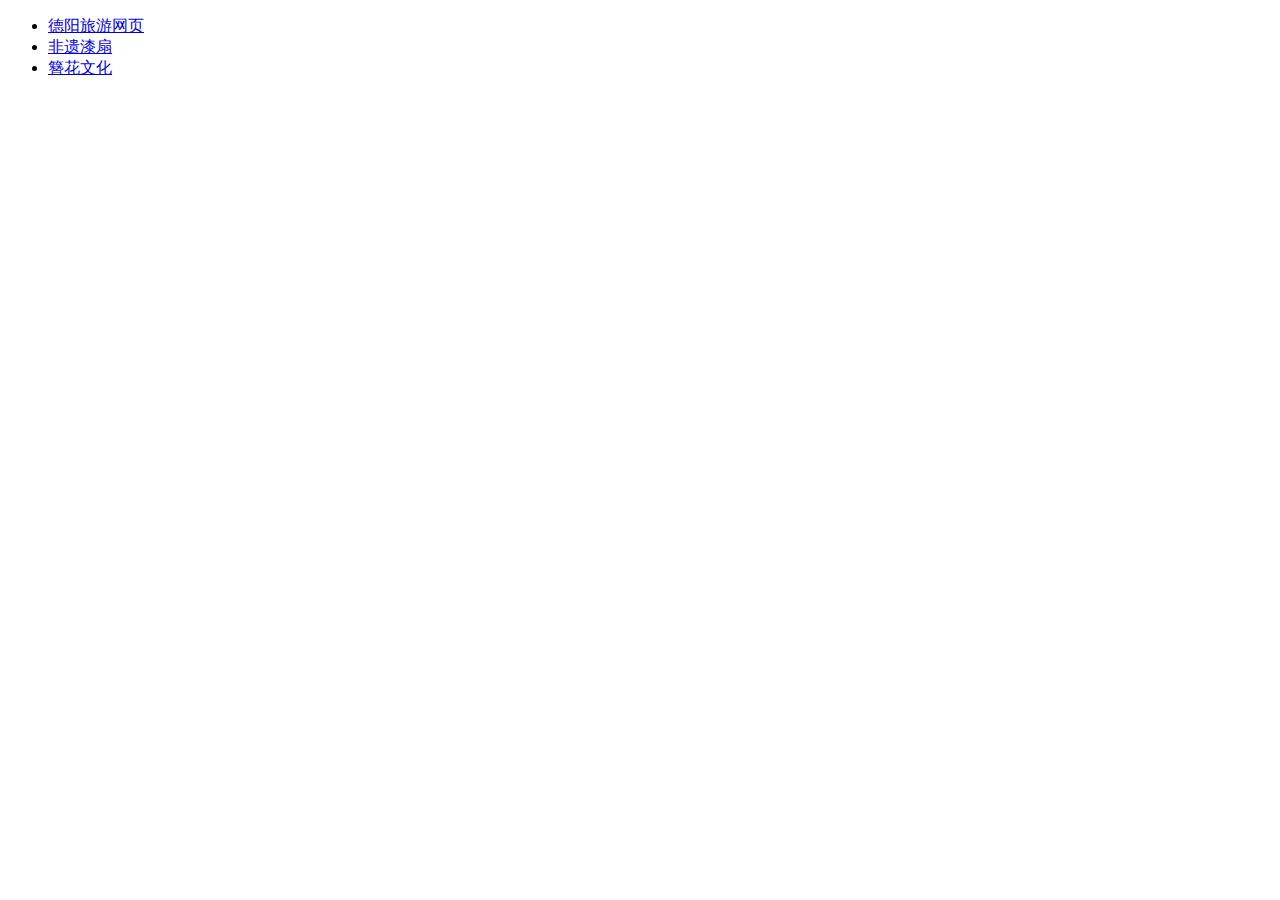
==== index.html @ bcf60348 "加入首页" ====
<!DOCTYPE html>
<html lang="en">
<head>
    <meta charset="UTF-8">
    <meta name="viewport" content="width=device-width, initial-scale=1.0">
    <title>我的个人作品</title>
</head>
<body>
    <div>
        <ul>
            <li><a href="德阳旅游网页/index.html">德阳旅游网页</a></li>
            <li><a href="非遗漆扇/index.html">非遗漆扇</a></li>
            <li><a href="簪花史韵：传承与新生/index.html">簪花文化</a></li>
        </ul>
    </div>
</body>
</html>
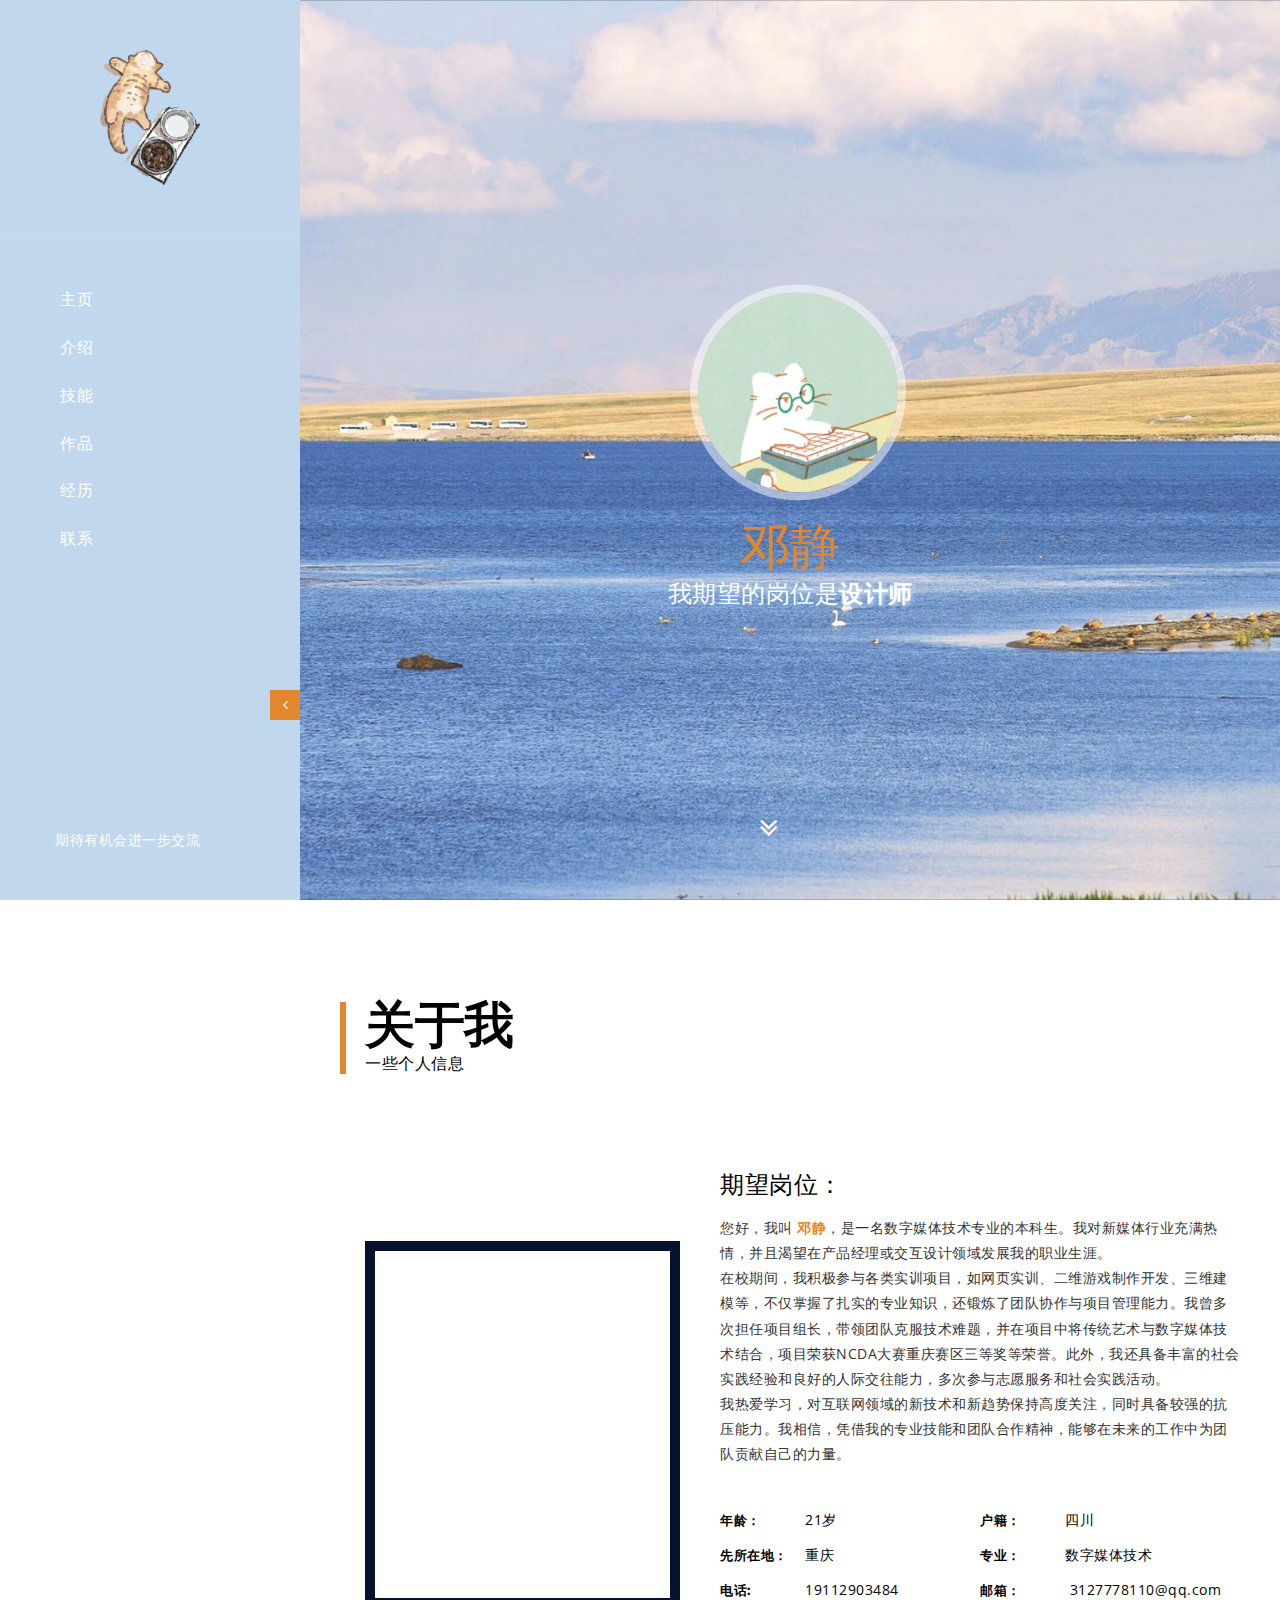
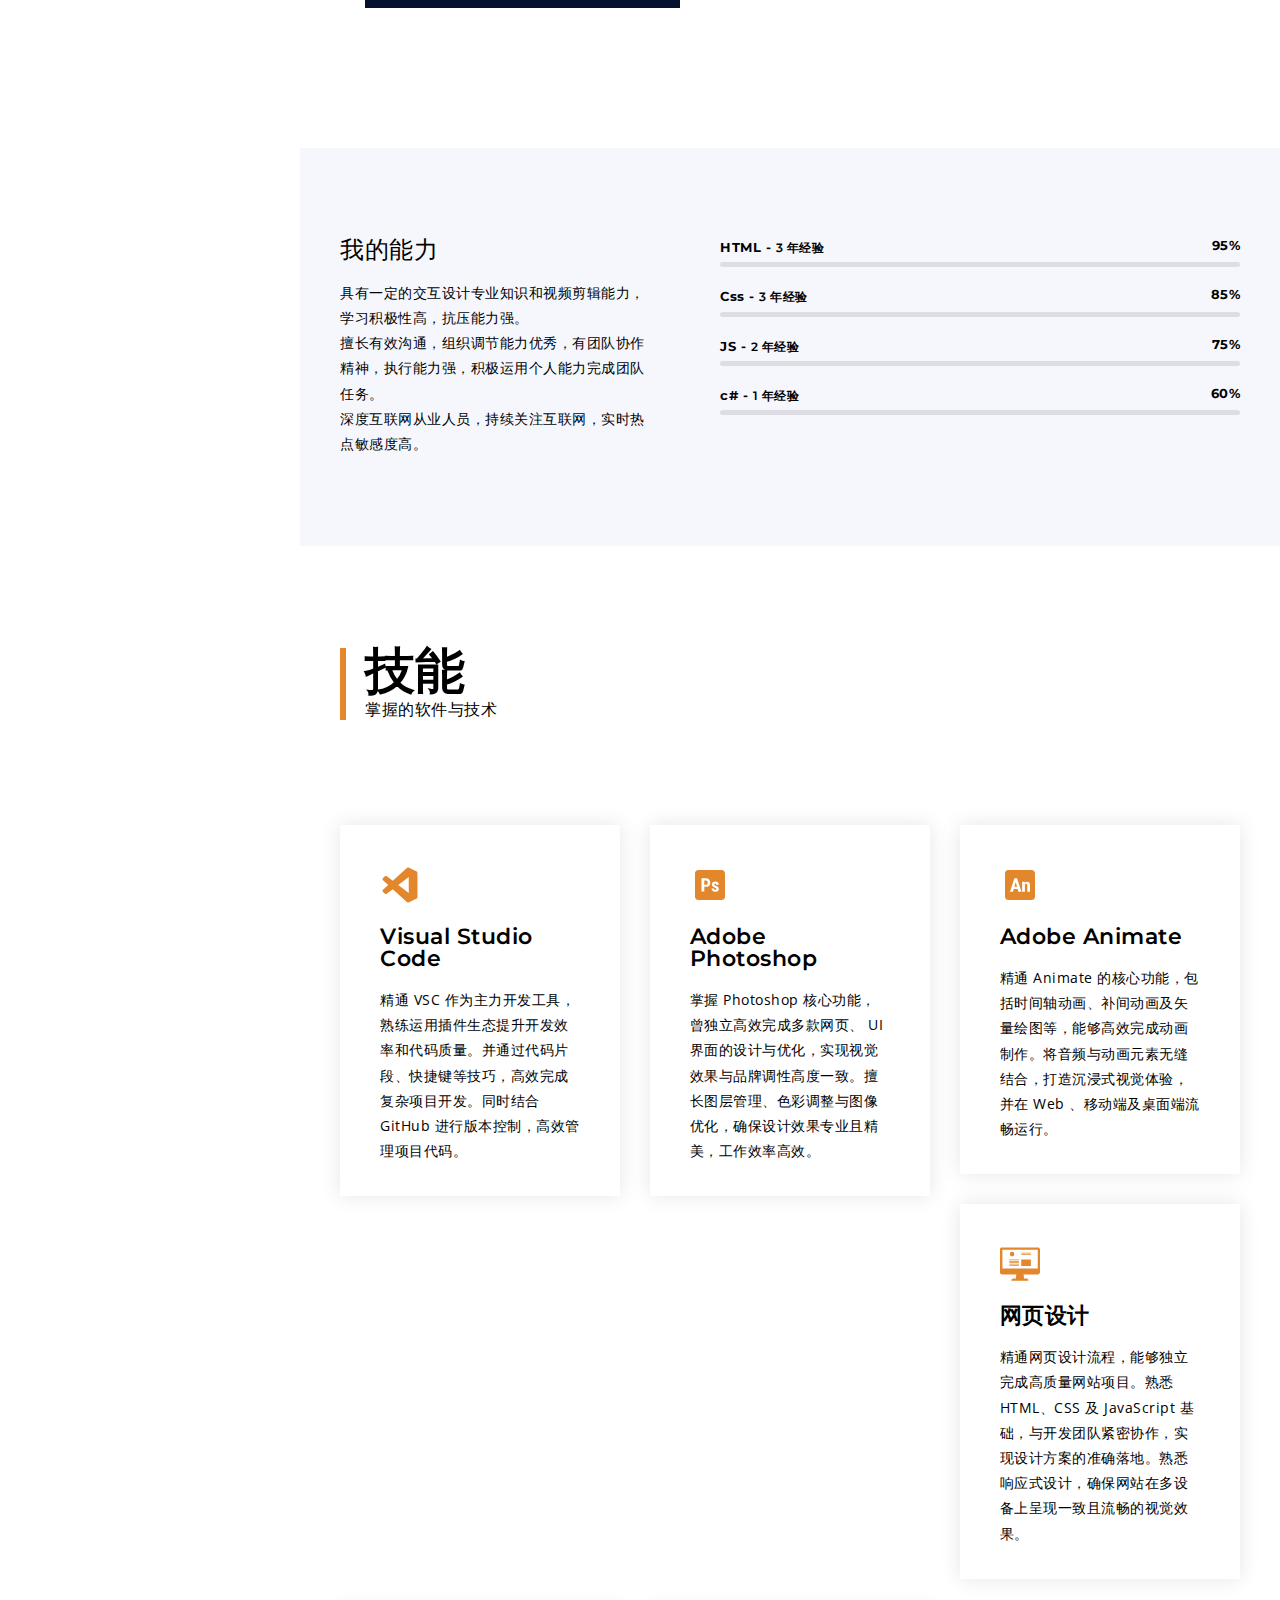
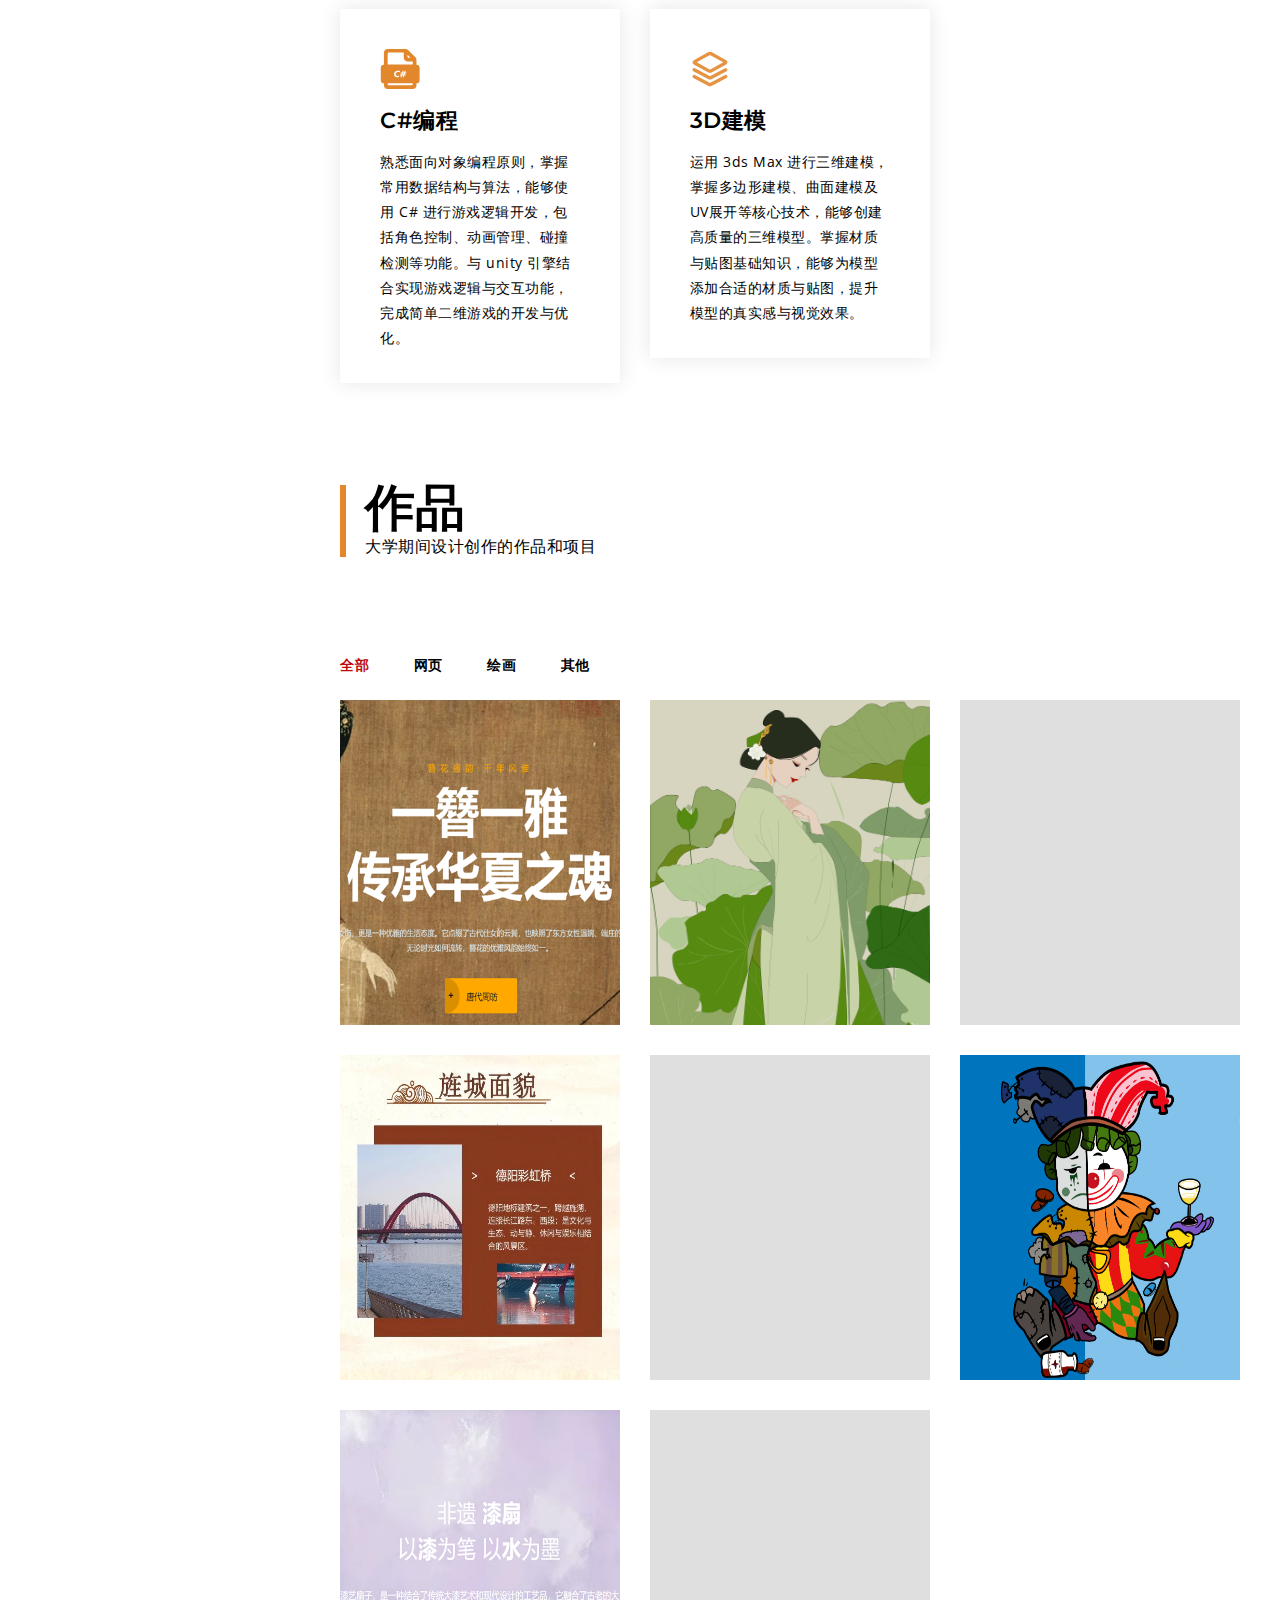
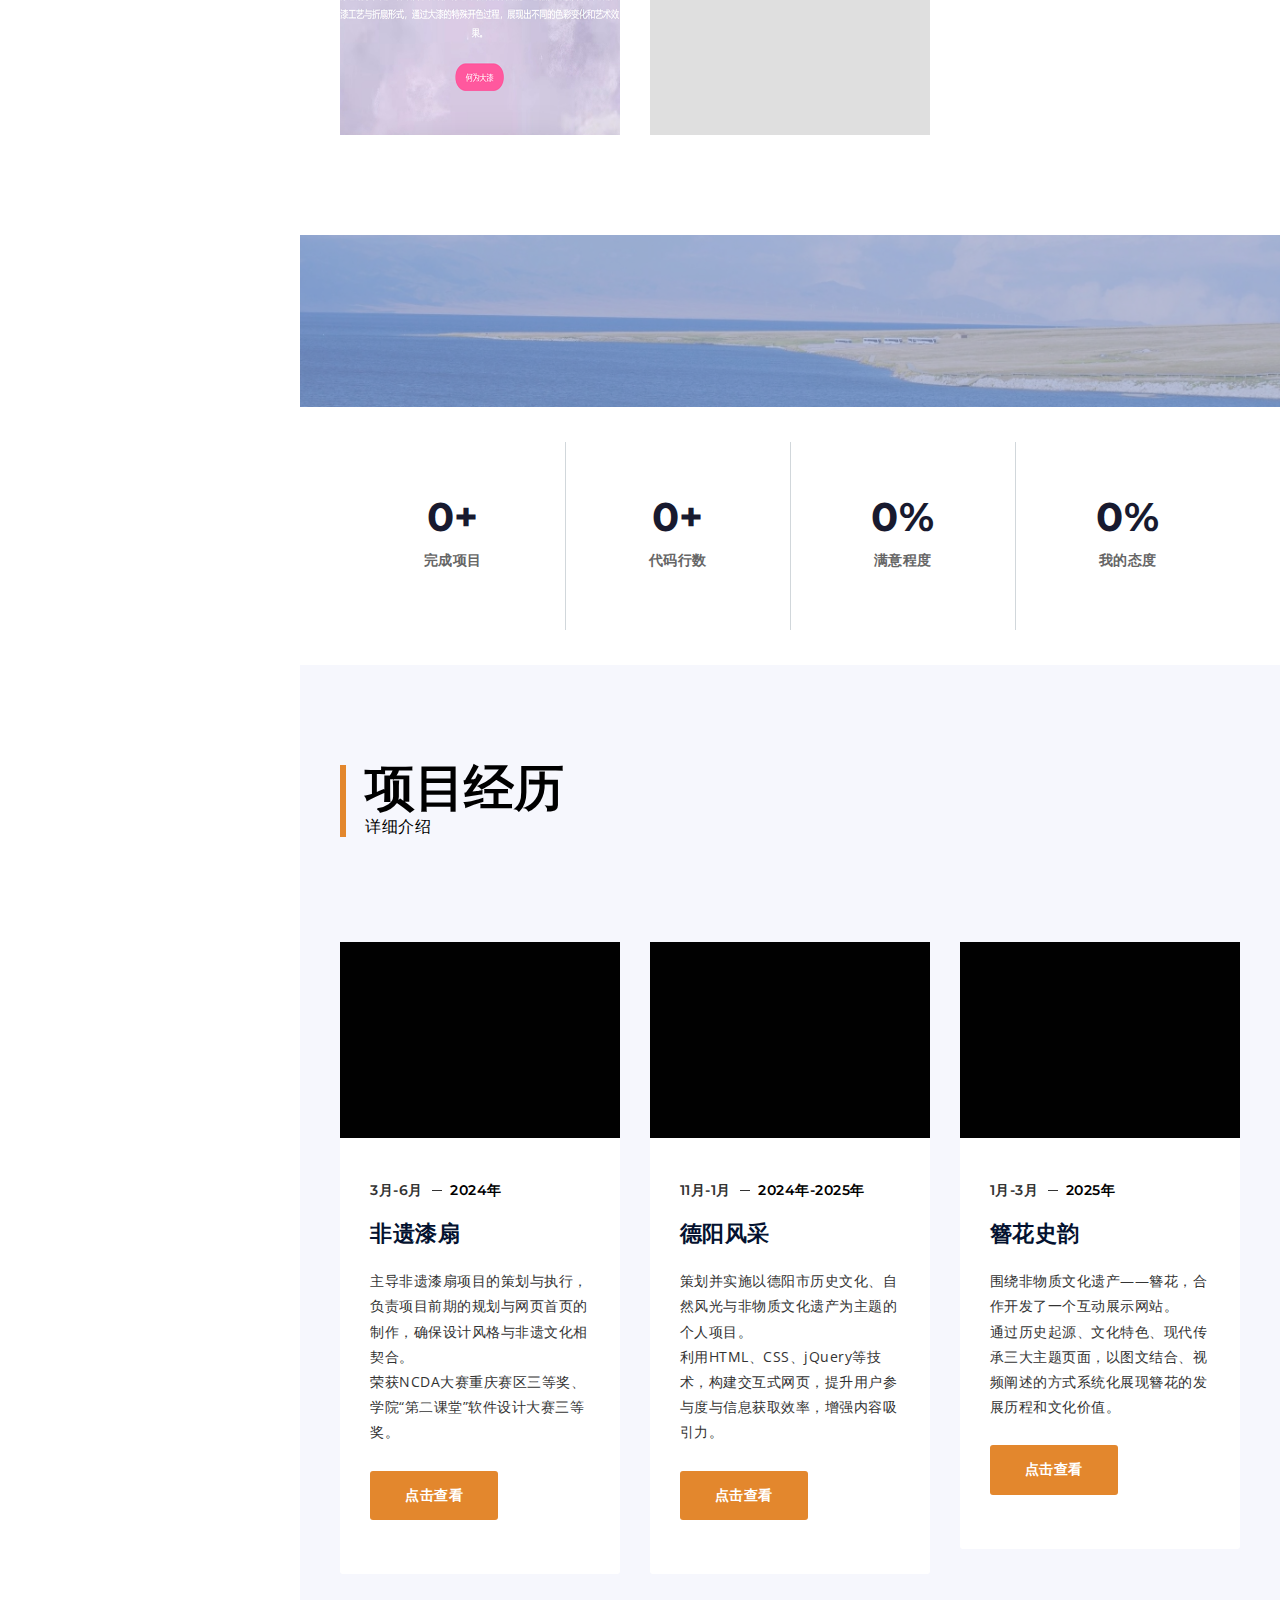
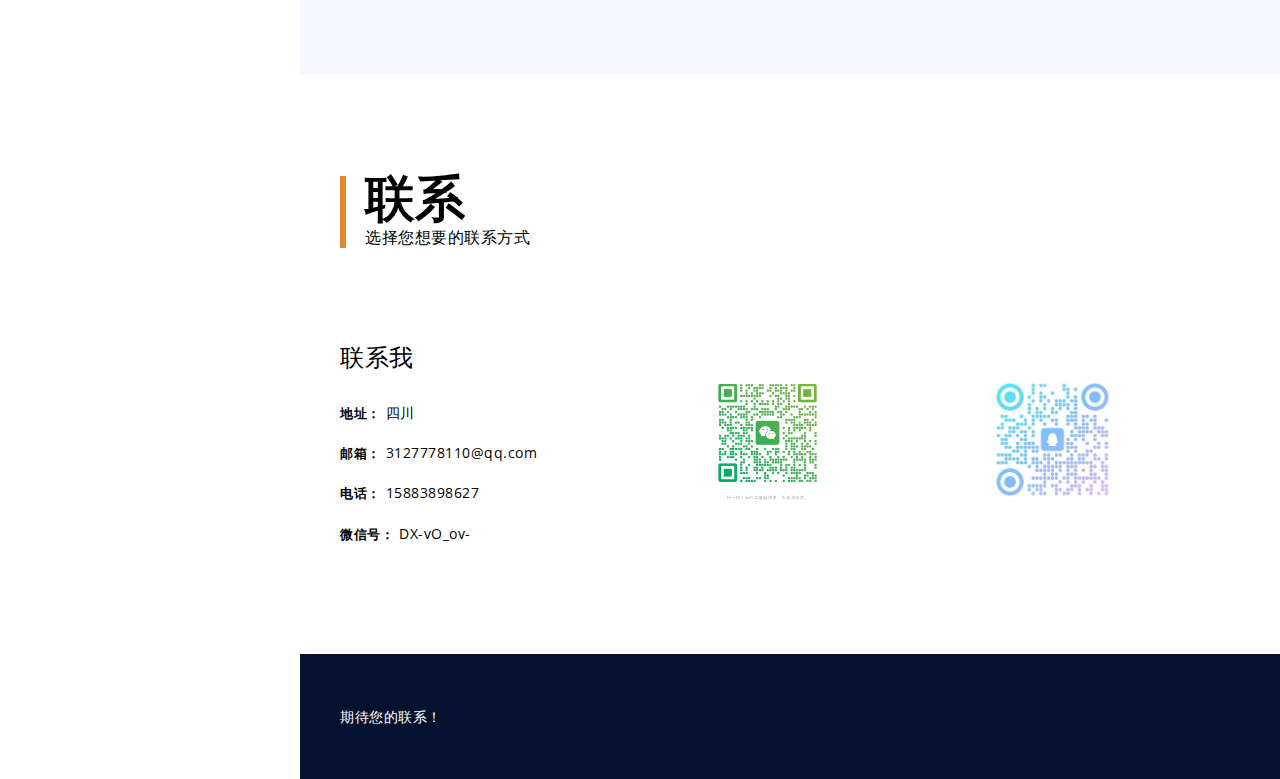
==== commit 8ba43759: "修改网页位置" ====
--- a/index.html
+++ b/index.html
@@ -1,17 +1,707 @@
-<!DOCTYPE html>
-<html lang="en">
+﻿<!DOCTYPE html>
+<!--[if lt IE 7 ]><html class="ie ie6" lang="en"> <![endif]-->
+<!--[if IE 7 ]><html class="ie ie7" lang="en"> <![endif]-->
+<!--[if IE 8 ]><html class="ie ie8" lang="en"> <![endif]-->
+<!--[if (gte IE 9)|!(IE)]><!--><html lang="en"> <!--<![endif]-->
+
 <head>
-    <meta charset="UTF-8">
-    <meta name="viewport" content="width=device-width, initial-scale=1.0">
-    <title>我的个人作品</title>
+
+<meta charset="utf-8">
+
+<meta name="description" content="Name of your web site">
+<meta name="author" content="Marketify">
+
+<meta name="viewport" content="width=device-width, initial-scale=1, maximum-scale=1">
+
+<title>Home</title>
+
+<!-- STYLES -->
+<link href="https://fonts.googleapis.com/css?family=Montserrat:400,400i,500,500i,600,600i,700,700i,800,800i,900,900i" rel="stylesheet">
+<link href="https://fonts.googleapis.com/css?family=Open+Sans:400,400i,600,600i,700,700i,800,800i" rel="stylesheet">
+<link rel="stylesheet" type="text/css" href="css/plugins.css" />
+<link rel="stylesheet" type="text/css" href="css/style.css" />
+<!--[if lt IE 9]> <script type="text/javascript" src="js/modernizr.custom.js"></script> <![endif]-->
+<!-- /STYLES -->
+
 </head>
+
 <body>
-    <div>
-        <ul>
-            <li><a href="德阳旅游网页/index.html">德阳旅游网页</a></li>
-            <li><a href="非遗漆扇/index.html">非遗漆扇</a></li>
-            <li><a href="簪花史韵：传承与新生/index.html">簪花文化</a></li>
-        </ul>
-    </div>
+
+<!-- WRAPPER ALL -->
+<div class="arlo_tm_wrapper_all">
+	
+	<!-- MOBILE MENU -->
+	<div class="arlo_tm_mobile_header_wrap">
+		<div class="main_wrap">
+			<div class="logo">
+				<img src="img/icon1.png" style="width: 20px;height: 20px;" />
+			</div>
+			<div class="arlo_tm_trigger">
+				<div class="hamburger hamburger--collapse-r">
+					<div class="hamburger-box">
+						<div class="hamburger-inner"></div>
+					</div>
+				</div>
+			</div>
+		</div>
+		<div class="arlo_tm_mobile_menu_wrap">
+   			<div class="mob_menu">
+				<ul class="anchor_nav">
+					<li><a href="#home">主页</a></li>
+					<li><a href="#about">介绍</a></li>
+					<li><a href="#services">技能</a></li>
+					<li><a href="#portfolio">作品</a></li>
+					<li><a href="#news">经历</a></li>
+					<li><a href="#contact">联系</a></li>
+				</ul>
+			</div>
+		</div>
+	</div>
+	<!-- /MOBILE MENU -->
+	
+    <!-- CONTENT -->
+	<div class="arlo_tm_content">
+		
+		<!-- LEFTPART -->
+		<div class="arlo_tm_leftpart_wrap">
+			<div class="leftpart_inner">
+				<div class="logo_wrap">
+					<a href="#"><img src="img/猫猫.png" style="width: 100px;height: auto;" /></a>
+				</div>
+				<div class="menu_list_wrap">
+					<ul class="anchor_nav">
+						<li><a href="#home">主页</a></li>
+						<li><a href="#about">介绍</a></li>
+						<li><a href="#services">技能</a></li>
+						<li><a href="#portfolio">作品</a></li>
+						<li><a href="#news">经历</a></li>
+						<li><a href="#contact">联系</a></li>
+					</ul>
+				</div>
+				<div class="leftpart_bottom">
+					<div class="social_wrap">
+						<p style="color: #fff;">期待有机会进一步交流</p>
+					</div>
+				</div>
+				<a class="arlo_tm_resize" href="#"><i class="xcon-angle-left"></i></a>
+			</div>
+		</div>
+		<!-- /LEFTPART -->
+		
+		<!-- RIGHTPART -->
+		<div class="arlo_tm_rightpart">
+			<div class="rightpart_inner">
+				<div class="arlo_tm_section" id="home">
+					<div class="arlo_tm_hero_header_wrap">
+						<div class="arlo_tm_universal_box_wrap">
+							<div class="bg_wrap">
+								<div class="overlay_image hero jarallax" data-speed="0.1"></div>
+								<div class="overlay_color hero" style="background: url(img/bj.jpg)no-repeat center center;background-size: cover;"></div>
+							</div>
+							<div class="content hero">
+								<div class="inner_content">
+									<div class="image_wrap">
+										<img src="img/tx.png" alt="" />
+									</div>
+									<div class="name_holder">
+										<h3><span>邓静</span></h3>
+									</div>
+									<div class="text_typing">
+										<p>我期望的岗位是<span class="arlo_tm_animation_text_word">设计师</span></p>
+									</div>
+								</div>
+							</div>
+							<div class="arlo_tm_arrow_wrap bounce anchor">
+								<a href="#about"><i class="xcon-angle-double-down"></i></a>
+							</div>
+						</div>
+					</div>
+				</div>
+				
+				<!-- ABOUT -->
+				<div class="arlo_tm_section relative" id="about">
+					<div class="arlo_tm_about_wrapper_all">
+						<div class="container">
+							<div class="arlo_tm_title_holder">
+								<h3>关于我</h3>
+								<span>一些个人信息</span>							</div>
+							<div class="arlo_tm_about_wrap">
+								<div class="author_wrap">
+									<div class="leftbox">
+										<div class="about_image_wrap parallax" data-relative-input="true">
+											<div class="image layer" data-depth="0.1">
+												<img src="img/about/550x640.jpg" alt="" />
+												<div class="inner" data-img-url="img/about/1.jpg"></div>
+											</div>
+											<div class="border layer" data-depth="0.2">
+												<img src="img/about/550x640.jpg" alt="" />
+												<div class="inner"></div>
+											</div>
+										</div>
+									</div>
+									<div class="rightbox">
+										<div class="arlo_tm_mini_title_holder">
+											<h4>期望岗位：<span class="arlo_tm_animation_text_word"></span></h4>
+										</div>
+										<div class="definition">
+											<p>
+												您好，我叫 <strong>邓静</strong>，是一名数字媒体技术专业的本科生。我对新媒体行业充满热情，并且渴望在产品经理或交互设计领域发展我的职业生涯。
+												<br>在校期间，我积极参与各类实训项目，如网页实训、二维游戏制作开发、三维建模等，不仅掌握了扎实的专业知识，还锻炼了团队协作与项目管理能力。我曾多次担任项目组长，带领团队克服技术难题，并在项目中将传统艺术与数字媒体技术结合，项目荣获NCDA大赛重庆赛区三等奖等荣誉。此外，我还具备丰富的社会实践经验和良好的人际交往能力，多次参与志愿服务和社会实践活动。
+												<br>我热爱学习，对互联网领域的新技术和新趋势保持高度关注，同时具备较强的抗压能力。我相信，凭借我的专业技能和团队合作精神，能够在未来的工作中为团队贡献自己的力量。
+											</p>
+										</div>
+										<div class="about_short_contact_wrap">
+											<ul>
+												<li>
+													<span><label>年龄：</label>21岁</span>												</li>
+												<li>
+													<span><label>户籍：</label>四川</span>												</li>
+												<li>
+													<span><label>先所在地：</label>重庆</span>												</li>
+												<li>
+													<span><label>专业：</label>数字媒体技术</span>												</li>
+												<li>
+													<span><label>电话:</label>19112903484</span>												</li>	
+												<li>
+													<span><label>邮箱：</label> <a href="mailto:XXX">3127778110@qq.com</a></span>												</li>
+											</ul>
+										</div>
+									</div>
+								</div>
+							</div>
+						</div>
+					</div>
+				</div>
+				<!-- /ABOUT -->
+				
+				<!-- SKILLS -->
+				<div class="arlo_tm_section">
+					<div class="arlo_tm_skills_wrap">
+						<div class="container">
+							<div class="inner_wrap">
+								<div class="leftbox">
+									<div class="arlo_tm_mini_title_holder">
+										<h4>我的能力</h4>
+									</div>
+									<p>
+										具有一定的交互设计专业知识和视频剪辑能力，学习积极性高，抗压能力强。
+										<br>擅长有效沟通，组织调节能力优秀，有团队协作精神，执行能力强，积极运用个人能力完成团队任务。
+										<br>深度互联网从业人员，持续关注互联网，实时热点敏感度高。
+									</p>
+								</div>
+								<div class="rightbox">
+									<div class="progress_bar_wrap_total">
+										<div class="arlo_tm_progress_wrap" data-size="small" data-round="c" data-strip="off">
+											<div class="arlo_tm_progress" data-value="95" data-color="#000">
+												<span><span class="label">HTML - <span class="experience">3 年经验</span></span><span class="number">95%</span></span>
+												<div class="arlo_tm_bar_bg"><div class="arlo_tm_bar_wrap"><div class="arlo_tm_bar"></div></div></div>
+											</div>
+											<div class="arlo_tm_progress" data-value="85" data-color="#000">
+												<span><span class="label">Css - <span class="experience">3 年经验</span></span><span class="number">85%</span></span>
+												<div class="arlo_tm_bar_bg"><div class="arlo_tm_bar_wrap"><div class="arlo_tm_bar"></div></div></div>
+											</div>
+											<div class="arlo_tm_progress" data-value="75" data-color="#000">
+												<span><span class="label">JS - <span class="experience">2 年经验</span></span><span class="number">75%</span></span>
+												<div class="arlo_tm_bar_bg"><div class="arlo_tm_bar_wrap"><div class="arlo_tm_bar"></div></div></div>
+											</div>
+											<div class="arlo_tm_progress" data-value="60" data-color="#000">
+												<span><span class="label">c# - <span class="experience">1 年经验</span></span><span class="number">60%</span></span>
+												<div class="arlo_tm_bar_bg"><div class="arlo_tm_bar_wrap"><div class="arlo_tm_bar"></div></div></div>
+											</div>
+										</div>
+									</div>
+								</div>
+							</div>
+						</div>
+					</div>
+				</div>
+				<!-- /SKILLS -->
+				
+				<!-- SERVICES -->
+				<div class="arlo_tm_section" id="services">
+					<div class="arlo_tm_services_wrap">
+						<div class="container">
+							<div class="arlo_tm_title_holder">
+								<h3>技能</h3>
+								<span>掌握的软件与技术</span>							</div>
+							<div class="list_wrap">
+								<ul>
+									<li>
+										<div class="inner">
+											<div class="icon">
+												<img class="svg" src="img/svg/vscode.svg" alt="" />											</div>
+											<div class="title_service">
+												<h3>Visual Studio Code</h3>
+											</div>
+											<div class="text">
+												<p>精通 VSC 作为主力开发工具，熟练运用插件生态提升开发效率和代码质量。并通过代码片段、快捷键等技巧，高效完成复杂项目开发。同时结合 GitHub 进行版本控制，高效管理项目代码。</p>
+											</div>
+										</div>
+									</li>
+									<li>
+										<div class="inner">
+											<div class="icon">
+												<img class="svg" src="img/svg/Ps.svg" alt="" />											</div>
+											<div class="title_service">
+												<h3>Adobe Photoshop</h3>
+											</div>
+											<div class="text">
+												<p>掌握 Photoshop 核心功能，曾独立高效完成多款网页、 UI 界面的设计与优化，实现视觉效果与品牌调性高度一致。擅长图层管理、色彩调整与图像优化，确保设计效果专业且精美，工作效率高效。</p>
+											</div>
+										</div>
+									</li>
+									<li>
+										<div class="inner">
+											<div class="icon">
+												<img class="svg" src="img/svg/An.svg" alt="" />											</div>
+											<div class="title_service">
+												<h3>Adobe Animate</h3>
+											</div>
+											<div class="text">
+												<p>精通 Animate 的核心功能，包括时间轴动画、补间动画及矢量绘图等，能够高效完成动画制作。将音频与动画元素无缝结合，打造沉浸式视觉体验，并在 Web 、移动端及桌面端流畅运行。</p>
+											</div>
+										</div>
+									</li>
+									<li>
+										<div class="inner">
+											<div class="icon">
+												<img class="svg" src="img/svg/wy.svg" alt="" />											</div>
+											<div class="title_service">
+												<h3>网页设计</h3>
+											</div>
+											<div class="text">
+												<p>精通网页设计流程，能够独立完成高质量网站项目。熟悉 HTML、CSS 及 JavaScript 基础，与开发团队紧密协作，实现设计方案的准确落地。熟悉响应式设计，确保网站在多设备上呈现一致且流畅的视觉效果。</p>
+											</div>
+										</div>
+									</li>
+									<li>
+										<div class="inner">
+											<div class="icon">
+												<img class="svg" src="img/svg/C.svg" alt="" />											</div>
+											<div class="title_service">
+												<h3>C#编程</h3>
+											</div>
+											<div class="text">
+												<p>熟悉面向对象编程原则，掌握常用数据结构与算法，能够使用 C# 进行游戏逻辑开发，包括角色控制、动画管理、碰撞检测等功能。与 unity 引擎结合实现游戏逻辑与交互功能，完成简单二维游戏的开发与优化。</p>
+											</div>
+										</div>
+									</li>
+									<li>
+										<div class="inner">
+											<div class="icon">
+												<img class="svg" src="img/svg/3D.svg" alt="" />											</div>
+											<div class="title_service">
+												<h3>3D建模</h3>
+											</div>
+											<div class="text">
+												<p>运用 3ds Max 进行三维建模，掌握多边形建模、曲面建模及UV展开等核心技术，能够创建高质量的三维模型。掌握材质与贴图基础知识，能够为模型添加合适的材质与贴图，提升模型的真实感与视觉效果。</p>
+											</div>
+										</div>
+									</li>
+								</ul>
+							</div>
+						</div>
+					</div>
+				</div>
+				<!-- /SERVICES -->
+				
+				<!-- PORTFOLIO -->
+				<div class="arlo_tm_section relative" id="portfolio">
+					<div class="arlo_tm_portfolio_wrapper_all">
+
+						<!-- PORTFOLIO FILTER -->
+						<div class="arlo_tm_second_portfolio">
+						<div class="container">
+							<div class="arlo_tm_portfolio_wrap">
+								<div class="arlo_tm_title_holder portfolio">
+									<h3>作品</h3>
+									<span>大学期间设计创作的作品和项目</span>								</div>
+								<div class="arlo_tm_portfolio_titles"></div>
+								<ul class="arlo_tm_portfolio_filter">
+									<li><a href="#" class="current" data-filter="*">全部</a></li>
+									<li><a href="#" data-filter=".design">网页</a></li>
+									<li><a href="#" data-filter=".photography">绘画</a></li>
+									<li><a href="#" data-filter=".development">其他</a></li>
+								</ul>
+								<ul class="arlo_tm_portfolio_list gallery_zoom">
+									<li class="design">
+										<div class="entry arlo_tm_portfolio_animation_wrap" data-title="网页制作" data-category="簪花史韵：传承与新生">
+											<a href="../簪花史韵：传承与新生/index.html">
+												<img src="img/portfolio/簪花.png"/>
+											</a>							
+										</div>
+									</li>
+									<li class="photography">
+										<div class="entry arlo_tm_portfolio_animation_wrap" data-title="绘画" data-category="古典人物">
+										  <a href="javascript:void(0);" class="image-link">
+											<img src="img/portfolio/人物.png"/>
+											<div class="arlo_tm_portfolio_image_main" data-img-url="img/portfolio/人物.png"></div>
+										  </a>
+										</div>
+									</li>
+									<li class="development">
+										<div class="entry arlo_tm_portfolio_animation_wrap" data-title="动画" data-category="超能运动洗衣液">
+											<a href="video/超能洗衣液.mp4" class="video-link">
+												<img src="img/portfolio/600x600.jpg" alt="">
+												<div class="arlo_tm_portfolio_image_main" data-img-url="img/portfolio/超能.png"></div>
+											</a>										</div>
+									</li>
+									<li class="design">
+										<div class="entry arlo_tm_portfolio_animation_wrap" data-title="网页制作" data-category="德阳风采">
+											<a href="../德阳旅游网页/index.html">
+												<img src="img/portfolio/德阳.jpg" alt="" />
+											</a>										</div>
+									</li>
+									<li class="development">
+										<div class="entry arlo_tm_portfolio_animation_wrap" data-title="游戏" data-category="横板闯关">
+											<a href="video/横板闯关.mp4" class="video-link">
+												<img src="img/portfolio/600x600.jpg" alt="">
+												<div class="arlo_tm_portfolio_image_main" data-img-url="img/portfolio/横板游戏.jpg"></div>
+											</a>										</div>
+									</li>
+									<li class="photography">
+										<div class="entry arlo_tm_portfolio_animation_wrap" data-title="绘画" data-category="小丑">
+											<a href="javascript:void(0);" class="image-link">
+												<img src="img/portfolio/小丑.jpg" alt="" />
+												<div class="arlo_tm_portfolio_image_main" data-img-url="img/portfolio/小丑.jpg"></div>
+											</a>										</div>
+									</li>
+									<li class="design">
+										<div class="entry arlo_tm_portfolio_animation_wrap" data-title="网页制作" data-category="非遗漆扇">
+											<a href="../非遗漆扇/index.html">
+												<img src="img/portfolio/非遗漆扇.png" />
+											</a>										</div>
+									</li>
+									<li class="development">
+										<div class="entry arlo_tm_portfolio_animation_wrap" data-title="游戏" data-category="农场家园">
+											<a href="video/农场家园.mp4" class="video-link">
+												<img src="img/portfolio/600x600.jpg" alt="">
+												<div class="arlo_tm_portfolio_image_main" data-img-url="img/portfolio/农场.png"></div>
+											</a>										</div>
+									</li>
+								</ul>
+							</div>
+						</div>
+					</div>
+					<!-- /PORTFOLIO FILTER -->
+
+					</div>
+				</div>
+				<!-- /PORTFOLIO -->
+				
+				<!-- TESTIMONIALS -->
+				<div class="arlo_tm_section" id="testimonials">
+					<div class="arlo_tm_testimonials_wrapper_all">
+						<div class="arlo_tm_universal_box_wrap">
+							<div class="bg_wrap">
+								<div class="overlay_image testimonial jarallax" data-speed="0"></div>
+								<div class="overlay_color testimonial"></div>
+							</div>
+							<div class="content testimonial">
+								<div class="arlo_tm_testimonial_wrap">
+									<div class="container">
+										<div class="carousel_wrap">
+											<ul class="owl-carousel">
+												<li class="item">
+													<div class="inner">
+														<div class="quotebox_wrap">
+															<i class="xcon-quote-left"></i>														</div>
+														<div class="definitions_wrap">
+															<p>同理心强，能从用户角度出发，感知用户情绪，善于及时发现用户/客户的相关需求，并快速给到解决方案。</p>
+														</div>
+														<div class="name_holder">
+															<p>个人优势</p>
+														</div>
+													</div>
+												</li>
+												<li class="item">
+													<div class="inner">
+														<div class="quotebox_wrap">
+															<i class="xcon-quote-left"></i>														</div>
+														<div class="definitions_wrap">
+															<p>专注于数字媒体技术专业的学习与实践，参与多项实训项目，将理论知识应用于实际操作，提升问题解决能力与创新思维。</p>
+														</div>
+														<div class="name_holder">
+															<p>在校经历</p>
+														</div>
+													</div>
+												</li>
+												<li class="item">
+													<div class="inner">
+														<div class="quotebox_wrap">
+															<i class="xcon-quote-left"></i>														</div>
+														<div class="definitions_wrap">
+															<p>大二期间担任心理委员，不仅提升了个人的组织协调能力与团队领导力，还深刻理解了团队合作的重要性。</p>
+														</div>
+														<div class="name_holder">
+															<p>担任职位</p>
+														</div>
+													</div>
+												</li>
+											</ul>
+										</div>
+									</div>
+								</div>
+							</div>
+						</div>
+					</div>
+				</div>
+				<!-- /TESTIMONIALS -->
+				
+				<!-- COUNTERBOX -->
+				<div class="arlo_tm_section">
+					<div class="container">
+						<div class="arlo_tm_counter_wrap" data-col="4" data-delay="300">
+							<ul class="arlo_tm_counter_list arlo_tm_miniboxes">
+								<li>
+									<div class="inner arlo_tm_minibox">
+										<h3><span><span class="arlo_tm_counter" data-from="0" data-to="8" data-speed="3000">0</span>+</span></h3>
+										<span>完成项目</span>									</div>
+								</li>
+								<li> 
+									<div class="inner arlo_tm_minibox">
+										<h3><span><span class="arlo_tm_counter" data-from="0" data-to="200000" data-speed="3000">0</span>+</span></h3>
+										<span>代码行数</span>									</div>
+								</li>
+								<li>
+									<div class="inner arlo_tm_minibox">
+										<h3><span><span class="arlo_tm_counter" data-from="0" data-to="90" data-speed="3000">0</span>%</span></h3>
+										<span>满意程度</span>									</div>
+								</li>
+								<li>
+									<div class="inner arlo_tm_minibox">
+										<h3><span><span class="arlo_tm_counter" data-from="0" data-to="100" data-speed="3000">0</span>%</span></h3>
+										<span>我的态度</span>									</div>
+								</li>
+							</ul>
+						</div>
+					</div>
+				</div>
+				<!-- /COUNTERBOX -->
+				
+				<!-- NEWS -->
+				<div class="arlo_tm_section" id="news">
+					<div class="arlo_tm_news_wrap">
+						<div class="container">
+							<div class="arlo_tm_title_holder news">
+								<h3>项目经历</h3>
+								<span>详细介绍</span>							</div>
+							<div class="arlo_tm_list_wrap blog_list">
+								<ul class="total">
+									<li class="wow fadeInUp" data-wow-duration="1.2s">
+										<div class="inner_list">
+											<div class="image_wrap">
+												<img class="small" src="img/blog/500x350.jpg" alt="" />
+												<img class="big" src="img/blog/1170x450.jpg" alt="" />
+												<div class="news_image" data-url="img/blog/1.jpg"></div>
+												<a class="link_news" href="#"></a>											</div>
+											<div class="definitions_wrap">
+												<div class="date_wrap">
+													<p>3月-6月 <a href="#">2024年</a></p>
+												</div>
+												<div class="title_holder">
+													<h3><a href="#">非遗漆扇</a></h3>
+												</div>
+												<div class="definition">
+													<p>主导非遗漆扇项目的策划与执行，负责项目前期的规划与网页首页的制作，确保设计风格与非遗文化相契合。<br>荣获NCDA大赛重庆赛区三等奖、学院“第二课堂”软件设计大赛三等奖。</p>
+												</div>
+												<div class="read">
+													<a href="../非遗漆扇/index.html"><span>点击查看</span></a>												</div>
+											</div>
+										</div>
+									</li>
+									<li class="wow fadeInUp" data-wow-duration="1.2s" data-wow-delay="0.2s">
+										<div class="inner_list">
+											<div class="image_wrap">
+												<img class="small" src="img/blog/500x350.jpg" alt="" />
+												<img class="big" src="img/blog/1170x450.jpg" alt="" />
+												<div class="news_image" data-url="img/blog/2.jpg"></div>
+												<a class="link_news" href="#"></a>											</div>
+											<div class="definitions_wrap">
+												<div class="date_wrap">
+													<p>11月-1月 <a href="#">2024年-2025年</a></p>
+												</div>
+												<div class="title_holder">
+													<h3><a href="#">德阳风采</a></h3>
+												</div>
+												<div class="definition">
+													<p>策划并实施以德阳市历史文化、自然风光与非物质文化遗产为主题的个人项目。<br>利用HTML、CSS、jQuery等技术，构建交互式网页，提升用户参与度与信息获取效率，增强内容吸引力。</p>
+												</div>
+												<div class="read">
+													<a href="../德阳旅游网页/index.html"><span>点击查看</span></a>												</div>
+											</div>
+										</div>
+									</li>
+									<li class="wow fadeInUp" data-wow-duration="1.2s" data-wow-delay="0.4s">
+										<div class="inner_list">
+											<div class="image_wrap">
+												<img class="small" src="img/blog/500x350.jpg" alt="" />
+												<img class="big" src="img/blog/1170x450.jpg" alt="" />
+												<div class="news_image" data-url="img/blog/3.jpg"></div>
+												<a class="link_news" href="#"></a>											</div>
+											<div class="definitions_wrap">
+												<div class="date_wrap">
+													<p>1月-3月 <a href="#">2025年</a></p>
+												</div>
+												<div class="title_holder">
+													<h3><a href="#">簪花史韵</a></h3>
+												</div>
+												<div class="definition">
+													<p>围绕非物质文化遗产——簪花，合作开发了一个互动展示网站。<br>通过历史起源、文化特色、现代传承三大主题页面，以图文结合、视频阐述的方式系统化展现簪花的发展历程和文化价值。</p>
+												</div>
+												<div class="read">
+													<a href="../簪花史韵：传承与新生/index.html"><span>点击查看</span></a>												</div>
+											</div>
+										</div>
+									</li>
+								</ul>
+							</div>
+						</div>
+					</div>
+				</div>
+				<!-- /NEWS -->
+
+				<!-- CONTACT & FOOTER -->
+				<div class="arlo_tm_section" id="contact">
+					<div class="container">
+						<div class="arlo_tm_title_holder contact">
+							<h3>联系</h3>
+							<span>选择您想要的联系方式</span>						</div>
+					</div>
+					<div class="arlo_tm_footer_contact_wrapper_all">
+						<div class="arlo_tm_contact_wrap_all">
+							<div class="container">
+								<div class="leftbox">
+									<div class="arlo_tm_mini_title_holder contact">
+										<h4>联系我</h4>
+									</div>
+									<div class="short_info_wrap">
+										<ul>
+											<li><p><label>地址：</label><span>四川</span></p></li>
+											<li><p><label>邮箱：</label><span><a href="mailto:XXX">3127778110@qq.com</a></span></p></li>
+											<li><p><label>电话：</label><span>15883898627</span></p></li>
+											<li><p><label>微信号：</label><span>DX-vO_ov-</span></p></li>
+										</ul>
+									</div>
+								</div>
+								<div class="rightbox">
+									<div class="arlo_tm_contact_wrap">
+										<ul class="main_input_wrap" style="position: static;margin-bottom: 0;transform: translateY(20%);">
+											<li style="width: 25%;height: 25%;float: left;margin-right: 150px;">
+												<a href="javascript:void(0);" class="image-link">
+													<img src="img/微信.png">
+												</a>
+											</li>
+											<li style="width: 25%;height: 25%;float: left;">
+												<a href="javascript:void(0);" class="image-link">
+													<img src="img/QQ.jpg">
+												</a>
+											</li>
+										</ul>
+									</div>
+								</div>
+							</div>
+						</div>
+						<div class="arlo_tm_footer_wrap">
+							<div class="container">
+								<p>期待您的联系！</p>
+							</div>
+						</div>
+					</div>
+				</div>
+				<!-- /CONTACT & FOOTER -->
+				
+			</div>
+		</div>
+		<!-- /RIGHTPART -->
+		
+		<a class="arlo_tm_totop" href="#"></a> 
+		
+	</div>
+</div>
+<!-- / WRAPPER ALL -->
+
+<!-- 全屏覆盖的容器 -->
+<div id="overlay" class="overlay">
+	<img id="overlay-image" src="" alt="Full-size Image" />
+</div>
+<!-- 模态框 -->
+<div id="video-modal" class="modal">
+	<div class="modal-content">
+	  <video controls class="modal-video">
+		<source src="" type="video/mp4">
+		您的浏览器不支持视频播放。
+	  </video>
+	</div>
+</div>  
+<script>
+	// 获取所有图片链接
+const imageLinks = document.querySelectorAll('.image-link');
+const overlay = document.getElementById('overlay');
+const overlayImage = document.getElementById('overlay-image');
+
+// 为每个图片链接添加点击事件
+imageLinks.forEach((link) => {
+  link.addEventListener('click', (e) => {
+    e.preventDefault(); // 阻止默认行为
+    const imgSrc = link.querySelector('img').src; // 获取图片地址
+    overlayImage.src = imgSrc; // 设置全屏图片的地址
+    overlay.style.display = 'block'; // 显示全屏覆盖容器
+  });
+});
+
+// 点击全屏覆盖容器时关闭效果
+overlay.addEventListener('click', () => {
+  overlay.style.display = 'none'; // 隐藏全屏覆盖容器
+});
+
+// 也可以监听 Esc 键关闭
+document.addEventListener('keydown', (e) => {
+  if (e.key === 'Escape') {
+    overlay.style.display = 'none'; // 隐藏全屏覆盖容器
+  }
+});
+
+// 获取所有视频链接
+const videoLinks = document.querySelectorAll('.video-link');
+
+// 获取模态框和视频元素
+const modal = document.getElementById('video-modal');
+const modalVideo = document.querySelector('.modal-video');
+const closeBtn = document.querySelector('.close');
+
+// 点击视频链接
+videoLinks.forEach(link => {
+  link.addEventListener('click', (e) => {
+    e.preventDefault(); // 阻止默认跳转行为
+    const videoSrc = link.getAttribute('href'); // 获取视频链接
+    modalVideo.querySelector('source').src = videoSrc; // 设置视频源
+    modalVideo.load(); // 加载视频
+    modal.style.display = 'block'; // 显示模态框
+	modalVideo.play();
+  });
+});
+
+// 点击模态框外部关闭
+window.addEventListener('click', (e) => {
+  if (e.target === modal) {
+    modal.style.display = 'none'; // 隐藏模态框
+    modalVideo.pause(); // 暂停视频
+  }
+});
+
+</script>
+
+<!-- SCRIPTS -->
+<script src="https://www.jq22.com/jquery/jquery-1.10.2.js"></script>
+<!--[if lt IE 10]> <script type="text/javascript" src="js/ie8.js"></script> <![endif]-->	
+<script src="js/plugins.js"></script>
+<script src="js/init.js"></script>
+<!-- /SCRIPTS -->
+
+<style>
+.copyrights{text-indent:-9999px;height:0;line-height:0;font-size:0;overflow:hidden;}
+</style>
+
 </body>
-</html>+</html>
--- a/css/plugins.css
+++ b/css/plugins.css
@@ -0,0 +1,2257 @@
+/*
+This file is made by Marketify (2018)
+This css file includes all base styles and template's main color (in this tempalte main color is pink(#f00a77)). 
+Template's main color styles located at the bottom of this file.
+
+01) BASE
+02) FORM ELEMENTS
+03) FONTELLO
+04) SKELETON OR GRID
+05) PERFECT SCROLLBAR
+06) MAGNIFIC POPUP
+07) NAV ANCHOR
+08) ANIMATION
+09) OWL CAROUSEL
+
+*/
+
+/*------------------------------------------------------------------*/ 
+/*	01) BASE
+/*------------------------------------------------------------------*/
+html,body,div,span,applet,object,iframe,h1,h2,h3,h4,h5,h6,p,blockquote,pre,a,abbr,acronym,address,big,cite,code,del,dfn,em,font,ins,kbd,q,s,samp,small,strike,strong,sub,sup,tt,var,b,u,i,center,dl,dt,dd,ol,ul,li,fieldset,form,label,legend,table,caption,tbody,tfoot,thead,tr,th,td
+	{
+	background: transparent;
+	border: 0;
+	margin: 0;
+	padding: 0;
+	vertical-align: baseline;
+	outline: none;
+}
+
+article, aside, details, figcaption, figure, footer, header, hgroup, nav, section {
+    display: block;
+}
+
+blockquote {
+	quotes: none;
+}
+
+blockquote:before,blockquote:after {
+	content: '';
+	content: none;
+}
+ul, ol{
+	margin:0px;	
+}
+ul li, ol li{
+	margin-bottom:0px;
+}
+img{
+	vertical-align:middle;
+	max-width:100%;
+}
+iframe{
+	max-width:100%;
+}
+del {
+	text-decoration: line-through;
+}
+a, i{
+	border:none;
+}
+a:hover{text-decoration:none;}
+
+h1, h2, h3, h4, h5, h6{
+	font-weight:500;
+	line-height: 1;
+	font-family: "Montserrat";
+}
+h1 { font-size: 45px; }
+h2 { font-size: 36px; }
+h3 { font-size: 30px; }
+h4 { font-size: 24px; }
+h5 { font-size: 20px; }
+h6 { font-size: 16px; }
+
+table{
+	width:100%;
+	max-width:100%;
+	text-align:left;
+	border-collapse: collapse;
+	border-spacing: 0px;
+	margin-bottom:15px;
+	color:#999;
+	border:1px solid #eee;
+}
+table tr{
+	border:1px solid #eee;
+}
+table th{
+	vertical-align:top;
+	color:#333;
+	background:none;
+	font-size:16px;
+	font-weight:normal;
+	padding:15px 10px;
+	border:1px solid #eee;
+}
+table td{
+	vertical-align:top;
+	padding:10px;
+	border:1px solid #eee;
+}
+
+code, pre {
+	padding: 10px;
+	padding-bottom: 0;
+	border-left: 3px solid #6FBF71;
+	border-bottom: 1px solid transparent;
+	background: #f7f7f7;
+	overflow-x:scroll;
+}
+
+pre{
+	display: block;	
+	word-break: break-all;
+	word-wrap: break-word;
+}
+pre code { white-space: pre-wrap; }
+
+.space10{width:100%; float:left; clear:both; margin-bottom:10px;}
+.space20{width:100%; float:left; clear:both; margin-bottom:20px;}
+.space30{width:100%; float:left; clear:both; margin-bottom:30px;}
+.space40{width:100%; float:left; clear:both; margin-bottom:40px;}
+.space50{width:100%; float:left; clear:both; margin-bottom:50px;}
+.space60{width:100%; float:left; clear:both; margin-bottom:60px;}
+.space70{width:100%; float:left; clear:both; margin-bottom:70px;}
+.space80{width:100%; float:left; clear:both; margin-bottom:80px;}
+.space90{width:100%; float:left; clear:both; margin-bottom:90px;}
+.space100{width:100%; float:left; clear:both; margin-bottom:100px;}
+.space200{width:100%; float:left; clear:both; margin-bottom:200px;}
+.space300{width:100%; float:left; clear:both; margin-bottom:300px;}
+.space400{width:100%; float:left; clear:both; margin-bottom:400px;}
+.space500{width:100%; float:left; clear:both; margin-bottom:500px;}
+.space1000{width:100%; float:left; clear:both; margin-bottom:1000px;}
+
+/*------------------------------------------------------------------*/ 
+/*	02) FORM ELEMENTS
+/*------------------------------------------------------------------*/
+
+textarea{
+	border-radius:0;
+	font-size:13px;
+	color:#333;
+	resize:vertical;
+	font-family:"Open Sans";
+	letter-spacing: 1.2px !important;
+	
+	-webkit-box-sizing: border-box; /* Safari/Chrome, other WebKit */
+	-moz-box-sizing: border-box;    /* Firefox, other Gecko */
+	-ms-box-sizing: border-box;     /* IE 10 + */
+	box-sizing: border-box;         /* Opera/IE 8+ */
+	
+	line-height:1.4;
+	padding:10px!important;
+	width:100%;
+	border:1px solid #eee;
+	
+	-webkit-transition: all .3s ease;
+	   -moz-transition: all .3s ease;
+	    -ms-transition: all .3s ease;
+	     -o-transition: all .3s ease;
+	        transition: all .3s ease;
+}
+input[type="text"],
+input[type="password"],
+input[type="datetime"],
+input[type="datetime-local"],
+input[type="date"],
+input[type="month"],
+input[type="time"],
+input[type="week"],
+input[type="number"],
+input[type="email"],
+input[type="url"],
+input[type="search"],
+input[type="tel"],
+input[type="color"],
+.uneditable-input {
+	border-radius:0;
+	font-size:13px;
+	min-width:auto;
+	color:#333;
+	letter-spacing:1.4px;
+	
+	-webkit-box-sizing: border-box; /* Safari/Chrome, other WebKit */
+	-moz-box-sizing: border-box;    /* Firefox, other Gecko */
+	-ms-box-sizing: border-box;     /* IE 10 + */
+	box-sizing: border-box;         /* Opera/IE 8+ */
+	
+	font-family:"Open Sans";
+	
+	line-height:1.6;
+	padding:10px!important;
+	height:44px;
+	vertical-align:middle;
+	border:1px solid #eee;
+	
+	-webkit-transition: all .3s ease;
+	   -moz-transition: all .3s ease;
+	    -ms-transition: all .3s ease;
+	     -o-transition: all .3s ease;
+	        transition: all .3s ease;
+}
+
+textarea:focus,
+input[type="text"]:focus,
+input[type="password"]:focus,
+input[type="datetime"]:focus,
+input[type="datetime-local"]:focus,
+input[type="date"]:focus,
+input[type="month"]:focus,
+input[type="time"]:focus,
+input[type="week"]:focus,
+input[type="number"]:focus,
+input[type="email"]:focus,
+input[type="url"]:focus,
+input[type="search"]:focus,
+input[type="tel"]:focus,
+input[type="color"]:focus,
+.uneditable-input:focus {
+	border-color:#ccc;
+	background:#eee;
+}
+
+input[type="submit"]{
+	padding: 13px 15px;
+	height: 40px;
+	line-height: 1;
+	text-transform: uppercase;
+	font-size: 13px;
+	font-weight: 600;
+	text-decoration: none;
+	letter-spacing: 0.5px;
+	border:none;
+	cursor:pointer;
+	color: #FFF;
+	background:#777;
+	
+	-webkit-transition: all .3s ease;
+	   -moz-transition: all .3s ease;
+	    -ms-transition: all .3s ease;
+	     -o-transition: all .3s ease;
+	        transition: all .3s ease;
+}
+input[type="submit"]:hover{
+	background:#444;
+}
+select{
+	padding:8px;
+	border:2px solid #eee;
+}
+input[type="button"]{
+	cursor:pointer;
+	-webkit-transition: all .3s ease;
+	   -moz-transition: all .3s ease;
+	    -ms-transition: all .3s ease;
+	     -o-transition: all .3s ease;
+	        transition: all .3s ease;
+}
+
+/*------------------------------------------------------------------*/ 
+/*	03) FONTELLO
+/*------------------------------------------------------------------*/
+
+@font-face {
+  font-family: 'xcon';
+  src: url('font/xcon.eot?4965248');
+  src: url('font/xcon.eot?4965248#iefix') format('embedded-opentype'),
+       url('font/xcon.woff2?4965248') format('woff2'),
+       url('font/xcon.woff?4965248') format('woff'),
+       url('font/xcon.ttf?4965248') format('truetype'),
+       url('font/xcon.svg?4965248#xcon') format('svg');
+  font-weight: normal;
+  font-style: normal;
+}
+/* Chrome hack: SVG is rendered more smooth in Windozze. 100% magic, uncomment if you need it. */
+/* Note, that will break hinting! In other OS-es font will be not as sharp as it could be */
+/*
+@media screen and (-webkit-min-device-pixel-ratio:0) {
+  @font-face {
+    font-family: 'xcon';
+    src: url('../font/xcon.svg?4965248#xcon') format('svg');
+  }
+}
+*/
+ 
+ [class^="xcon-"]:before, [class*=" xcon-"]:before {
+  font-family: "xcon";
+  font-style: normal;
+  font-weight: normal;
+  speak: none;
+ 
+  display: inline-block;
+  text-decoration: inherit;
+  width: 1em;
+  margin-right: .2em;
+  text-align: center;
+  /* opacity: .8; */
+ 
+  /* For safety - reset parent styles, that can break glyph codes*/
+  font-variant: normal;
+  text-transform: none;
+ 
+  /* fix buttons height, for twitter bootstrap */
+  line-height: 1em;
+ 
+  /* Animation center compensation - margins should be symmetric */
+  /* remove if not needed */
+  margin-left: .2em;
+ 
+  /* you can be more comfortable with increased icons size */
+  /* font-size: 120%; */
+ 
+  /* Font smoothing. That was taken from TWBS */
+  -webkit-font-smoothing: antialiased;
+  -moz-osx-font-smoothing: grayscale;
+ 
+  /* Uncomment for 3D effect */
+  /* text-shadow: 1px 1px 1px rgba(127, 127, 127, 0.3); */
+}
+ 
+.xcon-phone:before { content: '\e800'; } /* '' */
+.xcon-mail:before { content: '\e801'; } /* '' */
+.xcon-globe:before { content: '\e802'; } /* '' */
+.xcon-glass:before { content: '\e803'; } /* '' */
+.xcon-music:before { content: '\e804'; } /* '' */
+.xcon-search:before { content: '\e805'; } /* '' */
+.xcon-star:before { content: '\e806'; } /* '' */
+.xcon-star-empty:before { content: '\e807'; } /* '' */
+.xcon-heart:before { content: '\e808'; } /* '' */
+.xcon-cancel-circled:before { content: '\e809'; } /* '' */
+.xcon-ok:before { content: '\e80a'; } /* '' */
+.xcon-bookmark:before { content: '\e80b'; } /* '' */
+.xcon-thumbs-up:before { content: '\e80c'; } /* '' */
+.xcon-thumbs-down:before { content: '\e80d'; } /* '' */
+.xcon-download:before { content: '\e80e'; } /* '' */
+.xcon-upload:before { content: '\e80f'; } /* '' */
+.xcon-lock-open:before { content: '\e810'; } /* '' */
+.xcon-lock:before { content: '\e811'; } /* '' */
+.xcon-bell:before { content: '\e812'; } /* '' */
+.xcon-location:before { content: '\e813'; } /* '' */
+.xcon-attention:before { content: '\e814'; } /* '' */
+.xcon-cog:before { content: '\e815'; } /* '' */
+.xcon-resize-full:before { content: '\e816'; } /* '' */
+.xcon-resize-small:before { content: '\e817'; } /* '' */
+.xcon-resize-horizontal:before { content: '\e818'; } /* '' */
+.xcon-resize-vertical:before { content: '\e819'; } /* '' */
+.xcon-basket:before { content: '\e81a'; } /* '' */
+.xcon-calendar:before { content: '\e81b'; } /* '' */
+.xcon-wrench:before { content: '\e81c'; } /* '' */
+.xcon-folder:before { content: '\e81d'; } /* '' */
+.xcon-folder-open:before { content: '\e81e'; } /* '' */
+.xcon-volume-off:before { content: '\e81f'; } /* '' */
+.xcon-volume-up:before { content: '\e820'; } /* '' */
+.xcon-volume-down:before { content: '\e821'; } /* '' */
+.xcon-clock:before { content: '\e822'; } /* '' */
+.xcon-zoom-out:before { content: '\e823'; } /* '' */
+.xcon-zoom-in:before { content: '\e824'; } /* '' */
+.xcon-down-dir:before { content: '\e825'; } /* '' */
+.xcon-up-dir:before { content: '\e826'; } /* '' */
+.xcon-left-dir:before { content: '\e827'; } /* '' */
+.xcon-right-dir:before { content: '\e828'; } /* '' */
+.xcon-down-open:before { content: '\e829'; } /* '' */
+.xcon-left-open:before { content: '\e82a'; } /* '' */
+
+.xcon-right-open:before { content: '\e82b'; } /* '' */
+.xcon-up-open:before { content: '\e82c'; } /* '' */
+.xcon-down-big:before { content: '\e82d'; } /* '' */
+.xcon-left-big:before { content: '\e82e'; } /* '' */
+.xcon-right-big:before { content: '\e82f'; } /* '' */
+.xcon-up-big:before { content: '\e830'; } /* '' */
+.xcon-play:before { content: '\e831'; } /* '' */
+.xcon-spin3:before { content: '\e832'; } /* '' */
+.xcon-play-circled2:before { content: '\e833'; } /* '' */
+.xcon-pause:before { content: '\e834'; } /* '' */
+.xcon-to-end:before { content: '\e835'; } /* '' */
+.xcon-to-end-alt:before { content: '\e836'; } /* '' */
+.xcon-to-start:before { content: '\e837'; } /* '' */
+.xcon-flash:before { content: '\e838'; } /* '' */
+.xcon-to-start-alt:before { content: '\e839'; } /* '' */
+.xcon-fast-fw:before { content: '\e83a'; } /* '' */
+.xcon-fast-bw:before { content: '\e83b'; } /* '' */
+.xcon-off:before { content: '\e83c'; } /* '' */
+.xcon-check:before { content: '\e83d'; } /* '' */
+.xcon-comment:before { content: '\e83e'; } /* '' */
+.xcon-chat:before { content: '\e83f'; } /* '' */
+.xcon-forward:before { content: '\e840'; } /* '' */
+.xcon-eye:before { content: '\e841'; } /* '' */
+.xcon-eye-off:before { content: '\e842'; } /* '' */
+.xcon-star-half:before { content: '\e843'; } /* '' */
+.xcon-heart-empty:before { content: '\e844'; } /* '' */
+.xcon-camera:before { content: '\e845'; } /* '' */
+.xcon-videocam:before { content: '\e846'; } /* '' */
+.xcon-picture:before { content: '\e847'; } /* '' */
+.xcon-camera-alt:before { content: '\e848'; } /* '' */
+.xcon-video:before { content: '\e849'; } /* '' */
+.xcon-home:before { content: '\e84a'; } /* '' */
+.xcon-pencil:before { content: '\e84b'; } /* '' */
+.xcon-trash-empty:before { content: '\e84c'; } /* '' */
+.xcon-camera-1:before { content: '\e84d'; } /* '' */
+.xcon-move:before { content: '\f047'; } /* '' */
+.xcon-bookmark-empty:before { content: '\f097'; } /* '' */
+.xcon-twitter:before { content: '\f099'; } /* '' */
+.xcon-facebook:before { content: '\f09a'; } /* '' */
+.xcon-rss:before { content: '\f09e'; } /* '' */
+.xcon-resize-full-alt:before { content: '\f0b2'; } /* '' */
+.xcon-gplus:before { content: '\f0d5'; } /* '' */
+.xcon-sort-down:before { content: '\f0dd'; } /* '' */
+.xcon-sort-up:before { content: '\f0de'; } /* '' */
+.xcon-mail-alt:before { content: '\f0e0'; } /* '' */
+.xcon-linkedin:before { content: '\f0e1'; } /* '' */
+.xcon-comment-empty:before { content: '\f0e5'; } /* '' */
+.xcon-chat-empty:before { content: '\f0e6'; } /* '' */
+.xcon-bell-alt:before { content: '\f0f3'; } /* '' */
+.xcon-angle-double-left:before { content: '\f100'; } /* '' */
+.xcon-angle-double-right:before { content: '\f101'; } /* '' */
+.xcon-angle-double-up:before { content: '\f102'; } /* '' */
+.xcon-angle-double-down:before { content: '\f103'; } /* '' */
+.xcon-angle-left:before { content: '\f104'; } /* '' */
+.xcon-angle-right:before { content: '\f105'; } /* '' */
+.xcon-angle-up:before { content: '\f106'; } /* '' */
+.xcon-angle-down:before { content: '\f107'; } /* '' */
+.xcon-desktop:before { content: '\f108'; } /* '' */
+.xcon-laptop:before { content: '\f109'; } /* '' */
+.xcon-tablet:before { content: '\f10a'; } /* '' */
+.xcon-mobile:before { content: '\f10b'; } /* '' */
+.xcon-quote-left:before { content: '\f10d'; } /* '' */
+.xcon-reply:before { content: '\f112'; } /* '' */
+.xcon-folder-empty:before { content: '\f114'; } /* '' */
+.xcon-folder-open-empty:before { content: '\f115'; } /* '' */
+.xcon-reply-all:before { content: '\f122'; } /* '' */
+.xcon-star-half-alt:before { content: '\f123'; } /* '' */
+.xcon-direction:before { content: '\f124'; } /* '' */
+.xcon-attention-alt:before { content: '\f12a'; } /* '' */
+.xcon-mic:before { content: '\f130'; } /* '' */
+.xcon-mute:before { content: '\f131'; } /* '' */
+.xcon-play-circled:before { content: '\f144'; } /* '' */
+.xcon-ok-squared:before { content: '\f14a'; } /* '' */
+.xcon-euro:before { content: '\f153'; } /* '' */
+.xcon-pound:before { content: '\f154'; } /* '' */
+.xcon-dollar:before { content: '\f155'; } /* '' */
+.xcon-thumbs-up-alt:before { content: '\f164'; } /* '' */
+.xcon-thumbs-down-alt:before { content: '\f165'; } /* '' */
+.xcon-youtube-play:before { content: '\f16a'; } /* '' */
+.xcon-instagram:before { content: '\f16d'; } /* '' */
+.xcon-tumblr:before { content: '\f173'; } /* '' */
+.xcon-down:before { content: '\f175'; } /* '' */
+.xcon-up:before { content: '\f176'; } /* '' */
+.xcon-left:before { content: '\f177'; } /* '' */
+.xcon-right:before { content: '\f178'; } /* '' */
+.xcon-apple:before { content: '\f179'; } /* '' */
+.xcon-dribbble:before { content: '\f17d'; } /* '' */
+.xcon-vkontakte:before { content: '\f189'; } /* '' */
+.xcon-mail-squared:before { content: '\f199'; } /* '' */
+.xcon-google:before { content: '\f1a0'; } /* '' */
+.xcon-behance:before { content: '\f1b4'; } /* '' */
+.xcon-paper-plane:before { content: '\f1d8'; } /* '' */
+.xcon-paper-plane-empty:before { content: '\f1d9'; } /* '' */
+.xcon-share:before { content: '\f1e0'; } /* '' */
+.xcon-share-squared:before { content: '\f1e1'; } /* '' */
+.xcon-cc-visa:before { content: '\f1f0'; } /* '' */
+.xcon-cc-mastercard:before { content: '\f1f1'; } /* '' */
+.xcon-cc-discover:before { content: '\f1f2'; } /* '' */
+.xcon-cc-amex:before { content: '\f1f3'; } /* '' */
+.xcon-cc-paypal:before { content: '\f1f4'; } /* '' */
+.xcon-cc-stripe:before { content: '\f1f5'; } /* '' */
+.xcon-bell-off:before { content: '\f1f6'; } /* '' */
+.xcon-bell-off-empty:before { content: '\f1f7'; } /* '' */
+.xcon-toggle-off:before { content: '\f204'; } /* '' */
+.xcon-toggle-on:before { content: '\f205'; } /* '' */
+.xcon-pinterest:before { content: '\f231'; } /* '' */
+.xcon-hourglass-o:before { content: '\f250'; } /* '' */
+.xcon-trademark:before { content: '\f25c'; } /* '' */
+.xcon-registered:before { content: '\f25d'; } /* '' */
+.xcon-odnoklassniki:before { content: '\f263'; } /* '' */
+.xcon-safari:before { content: '\f267'; } /* '' */
+.xcon-chrome:before { content: '\f268'; } /* '' */
+.xcon-firefox:before { content: '\f269'; } /* '' */
+.xcon-opera:before { content: '\f26a'; } /* '' */
+.xcon-internet-explorer:before { content: '\f26b'; } /* '' */
+.xcon-vimeo:before { content: '\f27d'; } /* '' */
+
+/*
+* 	Responsive grid pixel system - v1.1
+* 	Copyright 2017, FriendsLaboratory
+*   Author: FriendsLaboratory
+* 	Created Date : 01-01-2017
+*/
+.clearfix{
+  *zoom: 1;
+  clear:both;
+}
+.clearfix:before,
+.clearfix:after {
+  display: table;
+  line-height: 0;
+  content: "";
+}
+.clearfix:after {
+  clear: both;
+}
+
+/*------------------------------------------------------------------*/ 
+/*	04) SKELETON OR GRID
+/*------------------------------------------------------------------*/
+
+.container {
+	max-width: 1250px;
+	width:100%;
+	margin-left: auto;
+	margin-right: auto;
+	height:auto;
+	padding:0px 40px;
+	position:relative;
+	clear:both;
+	
+	-webkit-box-sizing: border-box; /* Safari/Chrome, other WebKit */
+	-moz-box-sizing: border-box;    /* Firefox, other Gecko */
+	box-sizing: border-box;         /* Opera/IE 8+ */
+}
+.container.full{
+	max-width:100%;
+}
+.row {
+	height:auto;
+} 
+[class*="fl-col"], .fl-sidebar{
+	float: left;
+	margin-right: 4%;
+}
+[class*="fl-col"].float-right{
+	float:right;
+}
+[class*="fl-col"].last, .fl-sidebar.last, [class*="fl-col"].no-space, .fl-col-12{
+	margin-right:0px;
+}
+  
+.fl-col-12 {  width: 100%;      }
+.fl-col-9  {  width: 74%;       }
+.fl-col-8  {  width: 65.3333%;  }
+.fl-col-6  {  width: 48%;       }
+.fl-col-4  {  width: 30.6666%;  }
+.fl-col-3  {  width: 22%;       }
+.fl-sidebar  {  width: 30.6666%;     }
+
+.fl-col-9.no-space  {  width: 78%;  }
+.fl-col-8.no-space  {  width: 69.3333%;  }
+.fl-col-6.no-space  {  width: 52%;  }
+.fl-col-4.no-space  {  width: 34.6666%;  }
+.fl-col-3.no-space  {  width: 26%;  }
+
+@media (max-width: 1040px) {
+.fl-sidebar  {  width: 100%; clear:both; margin-right:0px; padding:50px 0px;  }
+.fl-col-8.fix { width:100%; }
+.container{padding:0px 20px;}
+}
+
+@media (max-width: 768px) {
+.fl-col-12 {  width: 100%;  }
+.fl-col-9  {  width: 100%;  }
+.fl-col-8  {  width: 100%;  }
+.fl-col-6  {  width: 100%;  }
+.fl-col-4  {  width: 100%;  }
+.fl-col-3  {  width: 100%;  }
+}
+
+@media (max-width: 480px) {
+.container{padding:0px 10px;}
+}
+
+/*------------------------------------------------------------------*/ 
+/*	05) PERFECT SCROLLBAR
+/*------------------------------------------------------------------*/
+
+.mCustomScrollbar{-ms-touch-action:pinch-zoom;touch-action:pinch-zoom}.mCustomScrollbar.mCS_no_scrollbar,.mCustomScrollbar.mCS_touch_action{-ms-touch-action:auto;touch-action:auto}.mCustomScrollBox{position:relative;overflow:hidden;height:100%;max-width:100%;outline:0;direction:ltr}.mCSB_container{overflow:hidden;width:auto;height:auto}.mCSB_inside>.mCSB_container{margin-right:30px}.mCSB_container.mCS_no_scrollbar_y.mCS_y_hidden{margin-right:0}.mCS-dir-rtl>.mCSB_inside>.mCSB_container{margin-right:0;margin-left:30px}.mCS-dir-rtl>.mCSB_inside>.mCSB_container.mCS_no_scrollbar_y.mCS_y_hidden{margin-left:0}.mCSB_scrollTools{position:absolute;width:16px;height:auto;left:auto;top:0;right:0;bottom:0;opacity:.75;filter:"alpha(opacity=75)";-ms-filter:"alpha(opacity=75)"}.mCSB_outside+.mCSB_scrollTools{right:-26px}.mCS-dir-rtl>.mCSB_inside>.mCSB_scrollTools,.mCS-dir-rtl>.mCSB_outside+.mCSB_scrollTools{right:auto;left:0}.mCS-dir-rtl>.mCSB_outside+.mCSB_scrollTools{left:-26px}.mCSB_scrollTools .mCSB_draggerContainer{position:absolute;top:0;left:0;bottom:0;right:0;height:auto}.mCSB_scrollTools a+.mCSB_draggerContainer{margin:20px 0}.mCSB_scrollTools .mCSB_draggerRail{width:2px;height:100%;margin:0 auto;-webkit-border-radius:16px;-moz-border-radius:16px;border-radius:16px}.mCSB_scrollTools .mCSB_dragger{cursor:pointer;width:100%;height:30px;z-index:1}.mCSB_scrollTools .mCSB_dragger .mCSB_dragger_bar{position:relative;width:4px;height:100%;margin:0 auto;-webkit-border-radius:16px;-moz-border-radius:16px;border-radius:16px;text-align:center}.mCSB_scrollTools_vertical.mCSB_scrollTools_onDrag_expand .mCSB_dragger.mCSB_dragger_onDrag_expanded .mCSB_dragger_bar,.mCSB_scrollTools_vertical.mCSB_scrollTools_onDrag_expand .mCSB_draggerContainer:hover .mCSB_dragger .mCSB_dragger_bar{width:12px}.mCSB_scrollTools_vertical.mCSB_scrollTools_onDrag_expand .mCSB_dragger.mCSB_dragger_onDrag_expanded+.mCSB_draggerRail,.mCSB_scrollTools_vertical.mCSB_scrollTools_onDrag_expand .mCSB_draggerContainer:hover .mCSB_draggerRail{width:8px}.mCSB_scrollTools .mCSB_buttonDown,.mCSB_scrollTools .mCSB_buttonUp{display:block;position:absolute;height:20px;width:100%;overflow:hidden;margin:0 auto;cursor:pointer}.mCSB_scrollTools .mCSB_buttonDown{bottom:0}.mCSB_horizontal.mCSB_inside>.mCSB_container{margin-right:0;margin-bottom:30px}.mCSB_horizontal.mCSB_outside>.mCSB_container{min-height:100%}.mCSB_horizontal>.mCSB_container.mCS_no_scrollbar_x.mCS_x_hidden{margin-bottom:0}.mCSB_scrollTools.mCSB_scrollTools_horizontal{width:auto;height:16px;top:auto;right:0;bottom:0;left:0}.mCustomScrollBox+.mCSB_scrollTools+.mCSB_scrollTools.mCSB_scrollTools_horizontal,.mCustomScrollBox+.mCSB_scrollTools.mCSB_scrollTools_horizontal{bottom:-26px}.mCSB_scrollTools.mCSB_scrollTools_horizontal a+.mCSB_draggerContainer{margin:0 20px}.mCSB_scrollTools.mCSB_scrollTools_horizontal .mCSB_draggerRail{width:100%;height:2px;margin:7px 0}.mCSB_scrollTools.mCSB_scrollTools_horizontal .mCSB_dragger{width:30px;height:100%;left:0}.mCSB_scrollTools.mCSB_scrollTools_horizontal .mCSB_dragger .mCSB_dragger_bar{width:100%;height:4px;margin:6px auto}.mCSB_scrollTools_horizontal.mCSB_scrollTools_onDrag_expand .mCSB_dragger.mCSB_dragger_onDrag_expanded .mCSB_dragger_bar,.mCSB_scrollTools_horizontal.mCSB_scrollTools_onDrag_expand .mCSB_draggerContainer:hover .mCSB_dragger .mCSB_dragger_bar{height:12px;margin:2px auto}.mCSB_scrollTools_horizontal.mCSB_scrollTools_onDrag_expand .mCSB_dragger.mCSB_dragger_onDrag_expanded+.mCSB_draggerRail,.mCSB_scrollTools_horizontal.mCSB_scrollTools_onDrag_expand .mCSB_draggerContainer:hover .mCSB_draggerRail{height:8px;margin:4px 0}.mCSB_scrollTools.mCSB_scrollTools_horizontal .mCSB_buttonLeft,.mCSB_scrollTools.mCSB_scrollTools_horizontal .mCSB_buttonRight{display:block;position:absolute;width:20px;height:100%;overflow:hidden;margin:0 auto;cursor:pointer}.mCSB_scrollTools.mCSB_scrollTools_horizontal .mCSB_buttonLeft{left:0}.mCSB_scrollTools.mCSB_scrollTools_horizontal .mCSB_buttonRight{right:0}.mCSB_container_wrapper{position:absolute;height:auto;width:auto;overflow:hidden;top:0;left:0;right:0;bottom:0;margin-right:30px;margin-bottom:30px}.mCSB_container_wrapper>.mCSB_container{padding-right:30px;padding-bottom:30px;-webkit-box-sizing:border-box;-moz-box-sizing:border-box;box-sizing:border-box}.mCSB_vertical_horizontal>.mCSB_scrollTools.mCSB_scrollTools_vertical{bottom:20px}.mCSB_vertical_horizontal>.mCSB_scrollTools.mCSB_scrollTools_horizontal{right:20px}.mCSB_container_wrapper.mCS_no_scrollbar_x.mCS_x_hidden+.mCSB_scrollTools.mCSB_scrollTools_vertical{bottom:0}.mCS-dir-rtl>.mCustomScrollBox.mCSB_vertical_horizontal.mCSB_inside>.mCSB_scrollTools.mCSB_scrollTools_horizontal,.mCSB_container_wrapper.mCS_no_scrollbar_y.mCS_y_hidden+.mCSB_scrollTools~.mCSB_scrollTools.mCSB_scrollTools_horizontal{right:0}.mCS-dir-rtl>.mCustomScrollBox.mCSB_vertical_horizontal.mCSB_inside>.mCSB_scrollTools.mCSB_scrollTools_horizontal{left:20px}.mCS-dir-rtl>.mCustomScrollBox.mCSB_vertical_horizontal.mCSB_inside>.mCSB_container_wrapper.mCS_no_scrollbar_y.mCS_y_hidden+.mCSB_scrollTools~.mCSB_scrollTools.mCSB_scrollTools_horizontal{left:0}.mCS-dir-rtl>.mCSB_inside>.mCSB_container_wrapper{margin-right:0;margin-left:30px}.mCSB_container_wrapper.mCS_no_scrollbar_y.mCS_y_hidden>.mCSB_container{padding-right:0}.mCSB_container_wrapper.mCS_no_scrollbar_x.mCS_x_hidden>.mCSB_container{padding-bottom:0}.mCustomScrollBox.mCSB_vertical_horizontal.mCSB_inside>.mCSB_container_wrapper.mCS_no_scrollbar_y.mCS_y_hidden{margin-right:0;margin-left:0}.mCustomScrollBox.mCSB_vertical_horizontal.mCSB_inside>.mCSB_container_wrapper.mCS_no_scrollbar_x.mCS_x_hidden{margin-bottom:0}.mCSB_scrollTools,.mCSB_scrollTools .mCSB_buttonDown,.mCSB_scrollTools .mCSB_buttonLeft,.mCSB_scrollTools .mCSB_buttonRight,.mCSB_scrollTools .mCSB_buttonUp,.mCSB_scrollTools .mCSB_dragger .mCSB_dragger_bar{-webkit-transition:opacity .2s ease-in-out,background-color .2s ease-in-out;-moz-transition:opacity .2s ease-in-out,background-color .2s ease-in-out;-o-transition:opacity .2s ease-in-out,background-color .2s ease-in-out;transition:opacity .2s ease-in-out,background-color .2s ease-in-out}.mCSB_scrollTools_horizontal.mCSB_scrollTools_onDrag_expand .mCSB_draggerRail,.mCSB_scrollTools_horizontal.mCSB_scrollTools_onDrag_expand .mCSB_dragger_bar,.mCSB_scrollTools_vertical.mCSB_scrollTools_onDrag_expand .mCSB_draggerRail,.mCSB_scrollTools_vertical.mCSB_scrollTools_onDrag_expand .mCSB_dragger_bar{-webkit-transition:width .2s ease-out .2s,height .2s ease-out .2s,margin-left .2s ease-out .2s,margin-right .2s ease-out .2s,margin-top .2s ease-out .2s,margin-bottom .2s ease-out .2s,opacity .2s ease-in-out,background-color .2s ease-in-out;-moz-transition:width .2s ease-out .2s,height .2s ease-out .2s,margin-left .2s ease-out .2s,margin-right .2s ease-out .2s,margin-top .2s ease-out .2s,margin-bottom .2s ease-out .2s,opacity .2s ease-in-out,background-color .2s ease-in-out;-o-transition:width .2s ease-out .2s,height .2s ease-out .2s,margin-left .2s ease-out .2s,margin-right .2s ease-out .2s,margin-top .2s ease-out .2s,margin-bottom .2s ease-out .2s,opacity .2s ease-in-out,background-color .2s ease-in-out;transition:width .2s ease-out .2s,height .2s ease-out .2s,margin-left .2s ease-out .2s,margin-right .2s ease-out .2s,margin-top .2s ease-out .2s,margin-bottom .2s ease-out .2s,opacity .2s ease-in-out,background-color .2s ease-in-out}.mCS-autoHide>.mCustomScrollBox>.mCSB_scrollTools,.mCS-autoHide>.mCustomScrollBox~.mCSB_scrollTools{opacity:0;filter:"alpha(opacity=0)";-ms-filter:"alpha(opacity=0)"}.mCS-autoHide:hover>.mCustomScrollBox>.mCSB_scrollTools,.mCS-autoHide:hover>.mCustomScrollBox~.mCSB_scrollTools,.mCustomScrollBox:hover>.mCSB_scrollTools,.mCustomScrollBox:hover~.mCSB_scrollTools,.mCustomScrollbar>.mCustomScrollBox>.mCSB_scrollTools.mCSB_scrollTools_onDrag,.mCustomScrollbar>.mCustomScrollBox~.mCSB_scrollTools.mCSB_scrollTools_onDrag{opacity:1;filter:"alpha(opacity=100)";-ms-filter:"alpha(opacity=100)"}.mCSB_scrollTools .mCSB_draggerRail{background-color:#000;background-color:rgba(0,0,0,.4);filter:"alpha(opacity=40)";-ms-filter:"alpha(opacity=40)"}.mCSB_scrollTools .mCSB_dragger .mCSB_dragger_bar{background-color:#fff;background-color:rgba(255,255,255,.75);filter:"alpha(opacity=75)";-ms-filter:"alpha(opacity=75)"}.mCSB_scrollTools .mCSB_dragger:hover .mCSB_dragger_bar{background-color:#fff;background-color:rgba(255,255,255,.85);filter:"alpha(opacity=85)";-ms-filter:"alpha(opacity=85)"}.mCSB_scrollTools .mCSB_dragger.mCSB_dragger_onDrag .mCSB_dragger_bar,.mCSB_scrollTools .mCSB_dragger:active .mCSB_dragger_bar{background-color:#fff;background-color:rgba(255,255,255,.9);filter:"alpha(opacity=90)";-ms-filter:"alpha(opacity=90)"}.mCSB_scrollTools .mCSB_buttonDown,.mCSB_scrollTools .mCSB_buttonLeft,.mCSB_scrollTools .mCSB_buttonRight,.mCSB_scrollTools .mCSB_buttonUp{background-image:url(mCSB_buttons.png);background-repeat:no-repeat;opacity:.4;filter:"alpha(opacity=40)";-ms-filter:"alpha(opacity=40)"}.mCSB_scrollTools .mCSB_buttonUp{background-position:0 0}.mCSB_scrollTools .mCSB_buttonDown{background-position:0 -20px}.mCSB_scrollTools .mCSB_buttonLeft{background-position:0 -40px}.mCSB_scrollTools .mCSB_buttonRight{background-position:0 -56px}.mCSB_scrollTools .mCSB_buttonDown:hover,.mCSB_scrollTools .mCSB_buttonLeft:hover,.mCSB_scrollTools .mCSB_buttonRight:hover,.mCSB_scrollTools .mCSB_buttonUp:hover{opacity:.75;filter:"alpha(opacity=75)";-ms-filter:"alpha(opacity=75)"}.mCSB_scrollTools .mCSB_buttonDown:active,.mCSB_scrollTools .mCSB_buttonLeft:active,.mCSB_scrollTools .mCSB_buttonRight:active,.mCSB_scrollTools .mCSB_buttonUp:active{opacity:.9;filter:"alpha(opacity=90)";-ms-filter:"alpha(opacity=90)"}.mCS-dark.mCSB_scrollTools .mCSB_draggerRail{background-color:#000;background-color:rgba(0,0,0,.15)}.mCS-dark.mCSB_scrollTools .mCSB_dragger .mCSB_dragger_bar{background-color:#000;background-color:rgba(0,0,0,.75)}.mCS-dark.mCSB_scrollTools .mCSB_dragger:hover .mCSB_dragger_bar{background-color:rgba(0,0,0,.85)}.mCS-dark.mCSB_scrollTools .mCSB_dragger.mCSB_dragger_onDrag .mCSB_dragger_bar,.mCS-dark.mCSB_scrollTools .mCSB_dragger:active .mCSB_dragger_bar{background-color:rgba(0,0,0,.9)}.mCS-dark.mCSB_scrollTools .mCSB_buttonUp{background-position:-80px 0}.mCS-dark.mCSB_scrollTools .mCSB_buttonDown{background-position:-80px -20px}.mCS-dark.mCSB_scrollTools .mCSB_buttonLeft{background-position:-80px -40px}.mCS-dark.mCSB_scrollTools .mCSB_buttonRight{background-position:-80px -56px}.mCS-dark-2.mCSB_scrollTools .mCSB_draggerRail,.mCS-light-2.mCSB_scrollTools .mCSB_draggerRail{width:4px;background-color:#fff;background-color:rgba(255,255,255,.1);-webkit-border-radius:1px;-moz-border-radius:1px;border-radius:1px}.mCS-dark-2.mCSB_scrollTools .mCSB_dragger .mCSB_dragger_bar,.mCS-light-2.mCSB_scrollTools .mCSB_dragger .mCSB_dragger_bar{width:4px;background-color:#fff;background-color:rgba(255,255,255,.75);-webkit-border-radius:1px;-moz-border-radius:1px;border-radius:1px}.mCS-dark-2.mCSB_scrollTools_horizontal .mCSB_dragger .mCSB_dragger_bar,.mCS-dark-2.mCSB_scrollTools_horizontal .mCSB_draggerRail,.mCS-light-2.mCSB_scrollTools_horizontal .mCSB_dragger .mCSB_dragger_bar,.mCS-light-2.mCSB_scrollTools_horizontal .mCSB_draggerRail{width:100%;height:4px;margin:6px auto}.mCS-light-2.mCSB_scrollTools .mCSB_dragger:hover .mCSB_dragger_bar{background-color:#fff;background-color:rgba(255,255,255,.85)}.mCS-light-2.mCSB_scrollTools .mCSB_dragger.mCSB_dragger_onDrag .mCSB_dragger_bar,.mCS-light-2.mCSB_scrollTools .mCSB_dragger:active .mCSB_dragger_bar{background-color:#fff;background-color:rgba(255,255,255,.9)}.mCS-light-2.mCSB_scrollTools .mCSB_buttonUp{background-position:-32px 0}.mCS-light-2.mCSB_scrollTools .mCSB_buttonDown{background-position:-32px -20px}.mCS-light-2.mCSB_scrollTools .mCSB_buttonLeft{background-position:-40px -40px}.mCS-light-2.mCSB_scrollTools .mCSB_buttonRight{background-position:-40px -56px}.mCS-dark-2.mCSB_scrollTools .mCSB_draggerRail{background-color:#000;background-color:rgba(0,0,0,.1);-webkit-border-radius:1px;-moz-border-radius:1px;border-radius:1px}.mCS-dark-2.mCSB_scrollTools .mCSB_dragger .mCSB_dragger_bar{background-color:#000;background-color:rgba(0,0,0,.75);-webkit-border-radius:1px;-moz-border-radius:1px;border-radius:1px}.mCS-dark-2.mCSB_scrollTools .mCSB_dragger:hover .mCSB_dragger_bar{background-color:#000;background-color:rgba(0,0,0,.85)}.mCS-dark-2.mCSB_scrollTools .mCSB_dragger.mCSB_dragger_onDrag .mCSB_dragger_bar,.mCS-dark-2.mCSB_scrollTools .mCSB_dragger:active .mCSB_dragger_bar{background-color:#000;background-color:rgba(0,0,0,.9)}.mCS-dark-2.mCSB_scrollTools .mCSB_buttonUp{background-position:-112px 0}.mCS-dark-2.mCSB_scrollTools .mCSB_buttonDown{background-position:-112px -20px}.mCS-dark-2.mCSB_scrollTools .mCSB_buttonLeft{background-position:-120px -40px}.mCS-dark-2.mCSB_scrollTools .mCSB_buttonRight{background-position:-120px -56px}.mCS-dark-thick.mCSB_scrollTools .mCSB_draggerRail,.mCS-light-thick.mCSB_scrollTools .mCSB_draggerRail{width:4px;background-color:#fff;background-color:rgba(255,255,255,.1);-webkit-border-radius:2px;-moz-border-radius:2px;border-radius:2px}.mCS-dark-thick.mCSB_scrollTools .mCSB_dragger .mCSB_dragger_bar,.mCS-light-thick.mCSB_scrollTools .mCSB_dragger .mCSB_dragger_bar{width:6px;background-color:#fff;background-color:rgba(255,255,255,.75);-webkit-border-radius:2px;-moz-border-radius:2px;border-radius:2px}.mCS-dark-thick.mCSB_scrollTools_horizontal .mCSB_draggerRail,.mCS-light-thick.mCSB_scrollTools_horizontal .mCSB_draggerRail{width:100%;height:4px;margin:6px 0}.mCS-dark-thick.mCSB_scrollTools_horizontal .mCSB_dragger .mCSB_dragger_bar,.mCS-light-thick.mCSB_scrollTools_horizontal .mCSB_dragger .mCSB_dragger_bar{width:100%;height:6px;margin:5px auto}.mCS-light-thick.mCSB_scrollTools .mCSB_dragger:hover .mCSB_dragger_bar{background-color:#fff;background-color:rgba(255,255,255,.85)}.mCS-light-thick.mCSB_scrollTools .mCSB_dragger.mCSB_dragger_onDrag .mCSB_dragger_bar,.mCS-light-thick.mCSB_scrollTools .mCSB_dragger:active .mCSB_dragger_bar{background-color:#fff;background-color:rgba(255,255,255,.9)}.mCS-light-thick.mCSB_scrollTools .mCSB_buttonUp{background-position:-16px 0}.mCS-light-thick.mCSB_scrollTools .mCSB_buttonDown{background-position:-16px -20px}.mCS-light-thick.mCSB_scrollTools .mCSB_buttonLeft{background-position:-20px -40px}.mCS-light-thick.mCSB_scrollTools .mCSB_buttonRight{background-position:-20px -56px}.mCS-dark-thick.mCSB_scrollTools .mCSB_draggerRail{background-color:#000;background-color:rgba(0,0,0,.1);-webkit-border-radius:2px;-moz-border-radius:2px;border-radius:2px}.mCS-dark-thick.mCSB_scrollTools .mCSB_dragger .mCSB_dragger_bar{background-color:#000;background-color:rgba(0,0,0,.75);-webkit-border-radius:2px;-moz-border-radius:2px;border-radius:2px}.mCS-dark-thick.mCSB_scrollTools .mCSB_dragger:hover .mCSB_dragger_bar{background-color:#000;background-color:rgba(0,0,0,.85)}.mCS-dark-thick.mCSB_scrollTools .mCSB_dragger.mCSB_dragger_onDrag .mCSB_dragger_bar,.mCS-dark-thick.mCSB_scrollTools .mCSB_dragger:active .mCSB_dragger_bar{background-color:#000;background-color:rgba(0,0,0,.9)}.mCS-dark-thick.mCSB_scrollTools .mCSB_buttonUp{background-position:-96px 0}.mCS-dark-thick.mCSB_scrollTools .mCSB_buttonDown{background-position:-96px -20px}.mCS-dark-thick.mCSB_scrollTools .mCSB_buttonLeft{background-position:-100px -40px}.mCS-dark-thick.mCSB_scrollTools .mCSB_buttonRight{background-position:-100px -56px}.mCS-light-thin.mCSB_scrollTools .mCSB_draggerRail{background-color:#fff;background-color:rgba(255,255,255,.1)}.mCS-dark-thin.mCSB_scrollTools .mCSB_dragger .mCSB_dragger_bar,.mCS-light-thin.mCSB_scrollTools .mCSB_dragger .mCSB_dragger_bar{width:2px}.mCS-dark-thin.mCSB_scrollTools_horizontal .mCSB_draggerRail,.mCS-light-thin.mCSB_scrollTools_horizontal .mCSB_draggerRail{width:100%}.mCS-dark-thin.mCSB_scrollTools_horizontal .mCSB_dragger .mCSB_dragger_bar,.mCS-light-thin.mCSB_scrollTools_horizontal .mCSB_dragger .mCSB_dragger_bar{width:100%;height:2px;margin:7px auto}.mCS-dark-thin.mCSB_scrollTools .mCSB_draggerRail{background-color:#000;background-color:rgba(0,0,0,.15)}.mCS-dark-thin.mCSB_scrollTools .mCSB_dragger .mCSB_dragger_bar{background-color:#000;background-color:rgba(0,0,0,.75)}.mCS-dark-thin.mCSB_scrollTools .mCSB_dragger:hover .mCSB_dragger_bar{background-color:#000;background-color:rgba(0,0,0,.85)}.mCS-dark-thin.mCSB_scrollTools .mCSB_dragger.mCSB_dragger_onDrag .mCSB_dragger_bar,.mCS-dark-thin.mCSB_scrollTools .mCSB_dragger:active .mCSB_dragger_bar{background-color:#000;background-color:rgba(0,0,0,.9)}.mCS-dark-thin.mCSB_scrollTools .mCSB_buttonUp{background-position:-80px 0}.mCS-dark-thin.mCSB_scrollTools .mCSB_buttonDown{background-position:-80px -20px}.mCS-dark-thin.mCSB_scrollTools .mCSB_buttonLeft{background-position:-80px -40px}.mCS-dark-thin.mCSB_scrollTools .mCSB_buttonRight{background-position:-80px -56px}.mCS-rounded.mCSB_scrollTools .mCSB_draggerRail{background-color:#fff;background-color:rgba(255,255,255,.15)}.mCS-rounded-dark.mCSB_scrollTools .mCSB_dragger,.mCS-rounded-dots-dark.mCSB_scrollTools .mCSB_dragger,.mCS-rounded-dots.mCSB_scrollTools .mCSB_dragger,.mCS-rounded.mCSB_scrollTools .mCSB_dragger{height:14px}.mCS-rounded-dark.mCSB_scrollTools .mCSB_dragger .mCSB_dragger_bar,.mCS-rounded-dots-dark.mCSB_scrollTools .mCSB_dragger .mCSB_dragger_bar,.mCS-rounded-dots.mCSB_scrollTools .mCSB_dragger .mCSB_dragger_bar,.mCS-rounded.mCSB_scrollTools .mCSB_dragger .mCSB_dragger_bar{width:14px;margin:0 1px}.mCS-rounded-dark.mCSB_scrollTools_horizontal .mCSB_dragger,.mCS-rounded-dots-dark.mCSB_scrollTools_horizontal .mCSB_dragger,.mCS-rounded-dots.mCSB_scrollTools_horizontal .mCSB_dragger,.mCS-rounded.mCSB_scrollTools_horizontal .mCSB_dragger{width:14px}.mCS-rounded-dark.mCSB_scrollTools_horizontal .mCSB_dragger .mCSB_dragger_bar,.mCS-rounded-dots-dark.mCSB_scrollTools_horizontal .mCSB_dragger .mCSB_dragger_bar,.mCS-rounded-dots.mCSB_scrollTools_horizontal .mCSB_dragger .mCSB_dragger_bar,.mCS-rounded.mCSB_scrollTools_horizontal .mCSB_dragger .mCSB_dragger_bar{height:14px;margin:1px 0}.mCS-rounded-dark.mCSB_scrollTools_vertical.mCSB_scrollTools_onDrag_expand .mCSB_dragger.mCSB_dragger_onDrag_expanded .mCSB_dragger_bar,.mCS-rounded-dark.mCSB_scrollTools_vertical.mCSB_scrollTools_onDrag_expand .mCSB_draggerContainer:hover .mCSB_dragger .mCSB_dragger_bar,.mCS-rounded.mCSB_scrollTools_vertical.mCSB_scrollTools_onDrag_expand .mCSB_dragger.mCSB_dragger_onDrag_expanded .mCSB_dragger_bar,.mCS-rounded.mCSB_scrollTools_vertical.mCSB_scrollTools_onDrag_expand .mCSB_draggerContainer:hover .mCSB_dragger .mCSB_dragger_bar{width:16px;height:16px;margin:-1px 0}.mCS-rounded-dark.mCSB_scrollTools_vertical.mCSB_scrollTools_onDrag_expand .mCSB_dragger.mCSB_dragger_onDrag_expanded+.mCSB_draggerRail,.mCS-rounded-dark.mCSB_scrollTools_vertical.mCSB_scrollTools_onDrag_expand .mCSB_draggerContainer:hover .mCSB_draggerRail,.mCS-rounded.mCSB_scrollTools_vertical.mCSB_scrollTools_onDrag_expand .mCSB_dragger.mCSB_dragger_onDrag_expanded+.mCSB_draggerRail,.mCS-rounded.mCSB_scrollTools_vertical.mCSB_scrollTools_onDrag_expand .mCSB_draggerContainer:hover .mCSB_draggerRail{width:4px}.mCS-rounded-dark.mCSB_scrollTools_horizontal.mCSB_scrollTools_onDrag_expand .mCSB_dragger.mCSB_dragger_onDrag_expanded .mCSB_dragger_bar,.mCS-rounded-dark.mCSB_scrollTools_horizontal.mCSB_scrollTools_onDrag_expand .mCSB_draggerContainer:hover .mCSB_dragger .mCSB_dragger_bar,.mCS-rounded.mCSB_scrollTools_horizontal.mCSB_scrollTools_onDrag_expand .mCSB_dragger.mCSB_dragger_onDrag_expanded .mCSB_dragger_bar,.mCS-rounded.mCSB_scrollTools_horizontal.mCSB_scrollTools_onDrag_expand .mCSB_draggerContainer:hover .mCSB_dragger .mCSB_dragger_bar{height:16px;width:16px;margin:0 -1px}.mCS-rounded-dark.mCSB_scrollTools_horizontal.mCSB_scrollTools_onDrag_expand .mCSB_dragger.mCSB_dragger_onDrag_expanded+.mCSB_draggerRail,.mCS-rounded-dark.mCSB_scrollTools_horizontal.mCSB_scrollTools_onDrag_expand .mCSB_draggerContainer:hover .mCSB_draggerRail,.mCS-rounded.mCSB_scrollTools_horizontal.mCSB_scrollTools_onDrag_expand .mCSB_dragger.mCSB_dragger_onDrag_expanded+.mCSB_draggerRail,.mCS-rounded.mCSB_scrollTools_horizontal.mCSB_scrollTools_onDrag_expand .mCSB_draggerContainer:hover .mCSB_draggerRail{height:4px;margin:6px 0}.mCS-rounded.mCSB_scrollTools .mCSB_buttonUp{background-position:0 -72px}.mCS-rounded.mCSB_scrollTools .mCSB_buttonDown{background-position:0 -92px}.mCS-rounded.mCSB_scrollTools .mCSB_buttonLeft{background-position:0 -112px}.mCS-rounded.mCSB_scrollTools .mCSB_buttonRight{background-position:0 -128px}.mCS-rounded-dark.mCSB_scrollTools .mCSB_dragger .mCSB_dragger_bar,.mCS-rounded-dots-dark.mCSB_scrollTools .mCSB_dragger .mCSB_dragger_bar{background-color:#000;background-color:rgba(0,0,0,.75)}.mCS-rounded-dark.mCSB_scrollTools .mCSB_draggerRail{background-color:#000;background-color:rgba(0,0,0,.15)}.mCS-rounded-dark.mCSB_scrollTools .mCSB_dragger:hover .mCSB_dragger_bar,.mCS-rounded-dots-dark.mCSB_scrollTools .mCSB_dragger:hover .mCSB_dragger_bar{background-color:#000;background-color:rgba(0,0,0,.85)}.mCS-rounded-dark.mCSB_scrollTools .mCSB_dragger.mCSB_dragger_onDrag .mCSB_dragger_bar,.mCS-rounded-dark.mCSB_scrollTools .mCSB_dragger:active .mCSB_dragger_bar,.mCS-rounded-dots-dark.mCSB_scrollTools .mCSB_dragger.mCSB_dragger_onDrag .mCSB_dragger_bar,.mCS-rounded-dots-dark.mCSB_scrollTools .mCSB_dragger:active .mCSB_dragger_bar{background-color:#000;background-color:rgba(0,0,0,.9)}.mCS-rounded-dark.mCSB_scrollTools .mCSB_buttonUp{background-position:-80px -72px}.mCS-rounded-dark.mCSB_scrollTools .mCSB_buttonDown{background-position:-80px -92px}.mCS-rounded-dark.mCSB_scrollTools .mCSB_buttonLeft{background-position:-80px -112px}.mCS-rounded-dark.mCSB_scrollTools .mCSB_buttonRight{background-position:-80px -128px}.mCS-rounded-dots-dark.mCSB_scrollTools_vertical .mCSB_draggerRail,.mCS-rounded-dots.mCSB_scrollTools_vertical .mCSB_draggerRail{width:4px}.mCS-rounded-dots-dark.mCSB_scrollTools .mCSB_draggerRail,.mCS-rounded-dots-dark.mCSB_scrollTools_horizontal .mCSB_draggerRail,.mCS-rounded-dots.mCSB_scrollTools .mCSB_draggerRail,.mCS-rounded-dots.mCSB_scrollTools_horizontal .mCSB_draggerRail{background-color:transparent;background-position:center}.mCS-rounded-dots-dark.mCSB_scrollTools .mCSB_draggerRail,.mCS-rounded-dots.mCSB_scrollTools .mCSB_draggerRail{background-image:url([data-uri]);background-repeat:repeat-y;opacity:.3;filter:"alpha(opacity=30)";-ms-filter:"alpha(opacity=30)"}.mCS-rounded-dots-dark.mCSB_scrollTools_horizontal .mCSB_draggerRail,.mCS-rounded-dots.mCSB_scrollTools_horizontal .mCSB_draggerRail{height:4px;margin:6px 0;background-repeat:repeat-x}.mCS-rounded-dots.mCSB_scrollTools .mCSB_buttonUp{background-position:-16px -72px}.mCS-rounded-dots.mCSB_scrollTools .mCSB_buttonDown{background-position:-16px -92px}.mCS-rounded-dots.mCSB_scrollTools .mCSB_buttonLeft{background-position:-20px -112px}.mCS-rounded-dots.mCSB_scrollTools .mCSB_buttonRight{background-position:-20px -128px}.mCS-rounded-dots-dark.mCSB_scrollTools .mCSB_draggerRail{background-image:url([data-uri])}.mCS-rounded-dots-dark.mCSB_scrollTools .mCSB_buttonUp{background-position:-96px -72px}.mCS-rounded-dots-dark.mCSB_scrollTools .mCSB_buttonDown{background-position:-96px -92px}.mCS-rounded-dots-dark.mCSB_scrollTools .mCSB_buttonLeft{background-position:-100px -112px}.mCS-rounded-dots-dark.mCSB_scrollTools .mCSB_buttonRight{background-position:-100px -128px}.mCS-3d-dark.mCSB_scrollTools .mCSB_dragger .mCSB_dragger_bar,.mCS-3d-thick-dark.mCSB_scrollTools .mCSB_dragger .mCSB_dragger_bar,.mCS-3d-thick.mCSB_scrollTools .mCSB_dragger .mCSB_dragger_bar,.mCS-3d.mCSB_scrollTools .mCSB_dragger .mCSB_dragger_bar{background-repeat:repeat-y;background-image:-moz-linear-gradient(left,rgba(255,255,255,.5) 0,rgba(255,255,255,0) 100%);background-image:-webkit-gradient(linear,left top,right top,color-stop(0,rgba(255,255,255,.5)),color-stop(100%,rgba(255,255,255,0)));background-image:-webkit-linear-gradient(left,rgba(255,255,255,.5) 0,rgba(255,255,255,0) 100%);background-image:-o-linear-gradient(left,rgba(255,255,255,.5) 0,rgba(255,255,255,0) 100%);background-image:-ms-linear-gradient(left,rgba(255,255,255,.5) 0,rgba(255,255,255,0) 100%);background-image:linear-gradient(to right,rgba(255,255,255,.5) 0,rgba(255,255,255,0) 100%)}.mCS-3d-dark.mCSB_scrollTools_horizontal .mCSB_dragger .mCSB_dragger_bar,.mCS-3d-thick-dark.mCSB_scrollTools_horizontal .mCSB_dragger .mCSB_dragger_bar,.mCS-3d-thick.mCSB_scrollTools_horizontal .mCSB_dragger .mCSB_dragger_bar,.mCS-3d.mCSB_scrollTools_horizontal .mCSB_dragger .mCSB_dragger_bar{background-repeat:repeat-x;background-image:-moz-linear-gradient(top,rgba(255,255,255,.5) 0,rgba(255,255,255,0) 100%);background-image:-webkit-gradient(linear,left top,left bottom,color-stop(0,rgba(255,255,255,.5)),color-stop(100%,rgba(255,255,255,0)));background-image:-webkit-linear-gradient(top,rgba(255,255,255,.5) 0,rgba(255,255,255,0) 100%);background-image:-o-linear-gradient(top,rgba(255,255,255,.5) 0,rgba(255,255,255,0) 100%);background-image:-ms-linear-gradient(top,rgba(255,255,255,.5) 0,rgba(255,255,255,0) 100%);background-image:linear-gradient(to bottom,rgba(255,255,255,.5) 0,rgba(255,255,255,0) 100%)}.mCS-3d-dark.mCSB_scrollTools_vertical .mCSB_dragger,.mCS-3d.mCSB_scrollTools_vertical .mCSB_dragger{height:70px}.mCS-3d-dark.mCSB_scrollTools_horizontal .mCSB_dragger,.mCS-3d.mCSB_scrollTools_horizontal .mCSB_dragger{width:70px}.mCS-3d-dark.mCSB_scrollTools,.mCS-3d.mCSB_scrollTools{opacity:1;filter:"alpha(opacity=30)";-ms-filter:"alpha(opacity=30)"}.mCS-3d-dark.mCSB_scrollTools .mCSB_dragger .mCSB_dragger_bar,.mCS-3d-dark.mCSB_scrollTools .mCSB_draggerRail,.mCS-3d.mCSB_scrollTools .mCSB_dragger .mCSB_dragger_bar,.mCS-3d.mCSB_scrollTools .mCSB_draggerRail{-webkit-border-radius:16px;-moz-border-radius:16px;border-radius:16px}.mCS-3d-dark.mCSB_scrollTools .mCSB_draggerRail,.mCS-3d.mCSB_scrollTools .mCSB_draggerRail{width:8px;background-color:#000;background-color:rgba(0,0,0,.2);box-shadow:inset 1px 0 1px rgba(0,0,0,.5),inset -1px 0 1px rgba(255,255,255,.2)}.mCS-3d-dark.mCSB_scrollTools .mCSB_dragger .mCSB_dragger_bar,.mCS-3d-dark.mCSB_scrollTools .mCSB_dragger.mCSB_dragger_onDrag .mCSB_dragger_bar,.mCS-3d-dark.mCSB_scrollTools .mCSB_dragger:active .mCSB_dragger_bar,.mCS-3d-dark.mCSB_scrollTools .mCSB_dragger:hover .mCSB_dragger_bar,.mCS-3d.mCSB_scrollTools .mCSB_dragger .mCSB_dragger_bar,.mCS-3d.mCSB_scrollTools .mCSB_dragger.mCSB_dragger_onDrag .mCSB_dragger_bar,.mCS-3d.mCSB_scrollTools .mCSB_dragger:active .mCSB_dragger_bar,.mCS-3d.mCSB_scrollTools .mCSB_dragger:hover .mCSB_dragger_bar{background-color:#555}.mCS-3d-dark.mCSB_scrollTools .mCSB_dragger .mCSB_dragger_bar,.mCS-3d.mCSB_scrollTools .mCSB_dragger .mCSB_dragger_bar{width:8px}.mCS-3d-dark.mCSB_scrollTools_horizontal .mCSB_draggerRail,.mCS-3d.mCSB_scrollTools_horizontal .mCSB_draggerRail{width:100%;height:8px;margin:4px 0;box-shadow:inset 0 1px 1px rgba(0,0,0,.5),inset 0 -1px 1px rgba(255,255,255,.2)}.mCS-3d-dark.mCSB_scrollTools_horizontal .mCSB_dragger .mCSB_dragger_bar,.mCS-3d.mCSB_scrollTools_horizontal .mCSB_dragger .mCSB_dragger_bar{width:100%;height:8px;margin:4px auto}.mCS-3d.mCSB_scrollTools .mCSB_buttonUp{background-position:-32px -72px}.mCS-3d.mCSB_scrollTools .mCSB_buttonDown{background-position:-32px -92px}.mCS-3d.mCSB_scrollTools .mCSB_buttonLeft{background-position:-40px -112px}.mCS-3d.mCSB_scrollTools .mCSB_buttonRight{background-position:-40px -128px}.mCS-3d-dark.mCSB_scrollTools .mCSB_draggerRail{background-color:#000;background-color:rgba(0,0,0,.1);box-shadow:inset 1px 0 1px rgba(0,0,0,.1)}.mCS-3d-dark.mCSB_scrollTools_horizontal .mCSB_draggerRail{box-shadow:inset 0 1px 1px rgba(0,0,0,.1)}.mCS-3d-dark.mCSB_scrollTools .mCSB_buttonUp{background-position:-112px -72px}.mCS-3d-dark.mCSB_scrollTools .mCSB_buttonDown{background-position:-112px -92px}.mCS-3d-dark.mCSB_scrollTools .mCSB_buttonLeft{background-position:-120px -112px}.mCS-3d-dark.mCSB_scrollTools .mCSB_buttonRight{background-position:-120px -128px}.mCS-3d-thick-dark.mCSB_scrollTools,.mCS-3d-thick.mCSB_scrollTools{opacity:1;filter:"alpha(opacity=30)";-ms-filter:"alpha(opacity=30)"}.mCS-3d-thick-dark.mCSB_scrollTools,.mCS-3d-thick-dark.mCSB_scrollTools .mCSB_draggerContainer,.mCS-3d-thick.mCSB_scrollTools,.mCS-3d-thick.mCSB_scrollTools .mCSB_draggerContainer{-webkit-border-radius:7px;-moz-border-radius:7px;border-radius:7px}.mCSB_inside+.mCS-3d-thick-dark.mCSB_scrollTools_vertical,.mCSB_inside+.mCS-3d-thick.mCSB_scrollTools_vertical{right:1px}.mCS-3d-thick-dark.mCSB_scrollTools_vertical,.mCS-3d-thick.mCSB_scrollTools_vertical{box-shadow:inset 1px 0 1px rgba(0,0,0,.1),inset 0 0 14px rgba(0,0,0,.5)}.mCS-3d-thick-dark.mCSB_scrollTools_horizontal,.mCS-3d-thick.mCSB_scrollTools_horizontal{bottom:1px;box-shadow:inset 0 1px 1px rgba(0,0,0,.1),inset 0 0 14px rgba(0,0,0,.5)}.mCS-3d-thick-dark.mCSB_scrollTools .mCSB_dragger .mCSB_dragger_bar,.mCS-3d-thick.mCSB_scrollTools .mCSB_dragger .mCSB_dragger_bar{-webkit-border-radius:5px;-moz-border-radius:5px;border-radius:5px;box-shadow:inset 1px 0 0 rgba(255,255,255,.4);width:12px;margin:2px;position:absolute;height:auto;top:0;bottom:0;left:0;right:0}.mCS-3d-thick-dark.mCSB_scrollTools_horizontal .mCSB_dragger .mCSB_dragger_bar,.mCS-3d-thick.mCSB_scrollTools_horizontal .mCSB_dragger .mCSB_dragger_bar{box-shadow:inset 0 1px 0 rgba(255,255,255,.4);height:12px;width:auto}.mCS-3d-thick.mCSB_scrollTools .mCSB_dragger .mCSB_dragger_bar,.mCS-3d-thick.mCSB_scrollTools .mCSB_dragger.mCSB_dragger_onDrag .mCSB_dragger_bar,.mCS-3d-thick.mCSB_scrollTools .mCSB_dragger:active .mCSB_dragger_bar,.mCS-3d-thick.mCSB_scrollTools .mCSB_dragger:hover .mCSB_dragger_bar{background-color:#555}.mCS-3d-thick.mCSB_scrollTools .mCSB_draggerContainer{background-color:#000;background-color:rgba(0,0,0,.05);box-shadow:inset 1px 1px 16px rgba(0,0,0,.1)}.mCS-3d-thick.mCSB_scrollTools .mCSB_draggerRail{background-color:transparent}.mCS-3d-thick.mCSB_scrollTools .mCSB_buttonUp{background-position:-32px -72px}.mCS-3d-thick.mCSB_scrollTools .mCSB_buttonDown{background-position:-32px -92px}.mCS-3d-thick.mCSB_scrollTools .mCSB_buttonLeft{background-position:-40px -112px}.mCS-3d-thick.mCSB_scrollTools .mCSB_buttonRight{background-position:-40px -128px}.mCS-3d-thick-dark.mCSB_scrollTools{box-shadow:inset 0 0 14px rgba(0,0,0,.2)}.mCS-3d-thick-dark.mCSB_scrollTools_horizontal{box-shadow:inset 0 1px 1px rgba(0,0,0,.1),inset 0 0 14px rgba(0,0,0,.2)}.mCS-3d-thick-dark.mCSB_scrollTools .mCSB_dragger .mCSB_dragger_bar{box-shadow:inset 1px 0 0 rgba(255,255,255,.4),inset -1px 0 0 rgba(0,0,0,.2)}.mCS-3d-thick-dark.mCSB_scrollTools_horizontal .mCSB_dragger .mCSB_dragger_bar{box-shadow:inset 0 1px 0 rgba(255,255,255,.4),inset 0 -1px 0 rgba(0,0,0,.2)}.mCS-3d-thick-dark.mCSB_scrollTools .mCSB_dragger .mCSB_dragger_bar,.mCS-3d-thick-dark.mCSB_scrollTools .mCSB_dragger.mCSB_dragger_onDrag .mCSB_dragger_bar,.mCS-3d-thick-dark.mCSB_scrollTools .mCSB_dragger:active .mCSB_dragger_bar,.mCS-3d-thick-dark.mCSB_scrollTools .mCSB_dragger:hover .mCSB_dragger_bar{background-color:#777}.mCS-3d-thick-dark.mCSB_scrollTools .mCSB_draggerContainer{background-color:#fff;background-color:rgba(0,0,0,.05);box-shadow:inset 1px 1px 16px rgba(0,0,0,.1)}.mCS-3d-thick-dark.mCSB_scrollTools .mCSB_draggerRail,.mCS-minimal-dark.mCSB_scrollTools .mCSB_draggerRail,.mCS-minimal.mCSB_scrollTools .mCSB_draggerRail{background-color:transparent}.mCS-3d-thick-dark.mCSB_scrollTools .mCSB_buttonUp{background-position:-112px -72px}.mCS-3d-thick-dark.mCSB_scrollTools .mCSB_buttonDown{background-position:-112px -92px}.mCS-3d-thick-dark.mCSB_scrollTools .mCSB_buttonLeft{background-position:-120px -112px}.mCS-3d-thick-dark.mCSB_scrollTools .mCSB_buttonRight{background-position:-120px -128px}.mCSB_outside+.mCS-minimal-dark.mCSB_scrollTools_vertical,.mCSB_outside+.mCS-minimal.mCSB_scrollTools_vertical{right:0;margin:12px 0}.mCustomScrollBox.mCS-minimal+.mCSB_scrollTools+.mCSB_scrollTools.mCSB_scrollTools_horizontal,.mCustomScrollBox.mCS-minimal+.mCSB_scrollTools.mCSB_scrollTools_horizontal,.mCustomScrollBox.mCS-minimal-dark+.mCSB_scrollTools+.mCSB_scrollTools.mCSB_scrollTools_horizontal,.mCustomScrollBox.mCS-minimal-dark+.mCSB_scrollTools.mCSB_scrollTools_horizontal{bottom:0;margin:0 12px}.mCS-dir-rtl>.mCSB_outside+.mCS-minimal-dark.mCSB_scrollTools_vertical,.mCS-dir-rtl>.mCSB_outside+.mCS-minimal.mCSB_scrollTools_vertical{left:0;right:auto}.mCS-minimal-dark.mCSB_scrollTools_vertical .mCSB_dragger,.mCS-minimal.mCSB_scrollTools_vertical .mCSB_dragger{height:50px}.mCS-minimal-dark.mCSB_scrollTools_horizontal .mCSB_dragger,.mCS-minimal.mCSB_scrollTools_horizontal .mCSB_dragger{width:50px}.mCS-minimal.mCSB_scrollTools .mCSB_dragger .mCSB_dragger_bar{background-color:#fff;background-color:rgba(255,255,255,.2);filter:"alpha(opacity=20)";-ms-filter:"alpha(opacity=20)"}.mCS-minimal.mCSB_scrollTools .mCSB_dragger.mCSB_dragger_onDrag .mCSB_dragger_bar,.mCS-minimal.mCSB_scrollTools .mCSB_dragger:active .mCSB_dragger_bar{background-color:#fff;background-color:rgba(255,255,255,.5);filter:"alpha(opacity=50)";-ms-filter:"alpha(opacity=50)"}.mCS-minimal-dark.mCSB_scrollTools .mCSB_dragger .mCSB_dragger_bar{background-color:#000;background-color:rgba(0,0,0,.2);filter:"alpha(opacity=20)";-ms-filter:"alpha(opacity=20)"}.mCS-minimal-dark.mCSB_scrollTools .mCSB_dragger.mCSB_dragger_onDrag .mCSB_dragger_bar,.mCS-minimal-dark.mCSB_scrollTools .mCSB_dragger:active .mCSB_dragger_bar{background-color:#000;background-color:rgba(0,0,0,.5);filter:"alpha(opacity=50)";-ms-filter:"alpha(opacity=50)"}.mCS-dark-3.mCSB_scrollTools .mCSB_draggerRail,.mCS-light-3.mCSB_scrollTools .mCSB_draggerRail{width:6px;background-color:#000;background-color:rgba(0,0,0,.2)}.mCS-dark-3.mCSB_scrollTools .mCSB_dragger .mCSB_dragger_bar,.mCS-light-3.mCSB_scrollTools .mCSB_dragger .mCSB_dragger_bar{width:6px}.mCS-dark-3.mCSB_scrollTools_horizontal .mCSB_dragger .mCSB_dragger_bar,.mCS-dark-3.mCSB_scrollTools_horizontal .mCSB_draggerRail,.mCS-light-3.mCSB_scrollTools_horizontal .mCSB_dragger .mCSB_dragger_bar,.mCS-light-3.mCSB_scrollTools_horizontal .mCSB_draggerRail{width:100%;height:6px;margin:5px 0}.mCS-dark-3.mCSB_scrollTools_vertical.mCSB_scrollTools_onDrag_expand .mCSB_dragger.mCSB_dragger_onDrag_expanded+.mCSB_draggerRail,.mCS-dark-3.mCSB_scrollTools_vertical.mCSB_scrollTools_onDrag_expand .mCSB_draggerContainer:hover .mCSB_draggerRail,.mCS-light-3.mCSB_scrollTools_vertical.mCSB_scrollTools_onDrag_expand .mCSB_dragger.mCSB_dragger_onDrag_expanded+.mCSB_draggerRail,.mCS-light-3.mCSB_scrollTools_vertical.mCSB_scrollTools_onDrag_expand .mCSB_draggerContainer:hover .mCSB_draggerRail{width:12px}.mCS-dark-3.mCSB_scrollTools_horizontal.mCSB_scrollTools_onDrag_expand .mCSB_dragger.mCSB_dragger_onDrag_expanded+.mCSB_draggerRail,.mCS-dark-3.mCSB_scrollTools_horizontal.mCSB_scrollTools_onDrag_expand .mCSB_draggerContainer:hover .mCSB_draggerRail,.mCS-light-3.mCSB_scrollTools_horizontal.mCSB_scrollTools_onDrag_expand .mCSB_dragger.mCSB_dragger_onDrag_expanded+.mCSB_draggerRail,.mCS-light-3.mCSB_scrollTools_horizontal.mCSB_scrollTools_onDrag_expand .mCSB_draggerContainer:hover .mCSB_draggerRail{height:12px;margin:2px 0}.mCS-light-3.mCSB_scrollTools .mCSB_buttonUp{background-position:-32px -72px}.mCS-light-3.mCSB_scrollTools .mCSB_buttonDown{background-position:-32px -92px}.mCS-light-3.mCSB_scrollTools .mCSB_buttonLeft{background-position:-40px -112px}.mCS-light-3.mCSB_scrollTools .mCSB_buttonRight{background-position:-40px -128px}.mCS-dark-3.mCSB_scrollTools .mCSB_dragger .mCSB_dragger_bar{background-color:#000;background-color:rgba(0,0,0,.75)}.mCS-dark-3.mCSB_scrollTools .mCSB_dragger:hover .mCSB_dragger_bar{background-color:#000;background-color:rgba(0,0,0,.85)}.mCS-dark-3.mCSB_scrollTools .mCSB_dragger.mCSB_dragger_onDrag .mCSB_dragger_bar,.mCS-dark-3.mCSB_scrollTools .mCSB_dragger:active .mCSB_dragger_bar{background-color:#000;background-color:rgba(0,0,0,.9)}.mCS-dark-3.mCSB_scrollTools .mCSB_draggerRail{background-color:#000;background-color:rgba(0,0,0,.1)}.mCS-dark-3.mCSB_scrollTools .mCSB_buttonUp{background-position:-112px -72px}.mCS-dark-3.mCSB_scrollTools .mCSB_buttonDown{background-position:-112px -92px}.mCS-dark-3.mCSB_scrollTools .mCSB_buttonLeft{background-position:-120px -112px}.mCS-dark-3.mCSB_scrollTools .mCSB_buttonRight{background-position:-120px -128px}.mCS-inset-2-dark.mCSB_scrollTools .mCSB_draggerRail,.mCS-inset-2.mCSB_scrollTools .mCSB_draggerRail,.mCS-inset-3-dark.mCSB_scrollTools .mCSB_draggerRail,.mCS-inset-3.mCSB_scrollTools .mCSB_draggerRail,.mCS-inset-dark.mCSB_scrollTools .mCSB_draggerRail,.mCS-inset.mCSB_scrollTools .mCSB_draggerRail{width:12px;background-color:#000;background-color:rgba(0,0,0,.2)}.mCS-inset-2-dark.mCSB_scrollTools .mCSB_dragger .mCSB_dragger_bar,.mCS-inset-2.mCSB_scrollTools .mCSB_dragger .mCSB_dragger_bar,.mCS-inset-3-dark.mCSB_scrollTools .mCSB_dragger .mCSB_dragger_bar,.mCS-inset-3.mCSB_scrollTools .mCSB_dragger .mCSB_dragger_bar,.mCS-inset-dark.mCSB_scrollTools .mCSB_dragger .mCSB_dragger_bar,.mCS-inset.mCSB_scrollTools .mCSB_dragger .mCSB_dragger_bar{width:6px;margin:3px 5px;position:absolute;height:auto;top:0;bottom:0;left:0;right:0}.mCS-inset-2-dark.mCSB_scrollTools_horizontal .mCSB_dragger .mCSB_dragger_bar,.mCS-inset-2.mCSB_scrollTools_horizontal .mCSB_dragger .mCSB_dragger_bar,.mCS-inset-3-dark.mCSB_scrollTools_horizontal .mCSB_dragger .mCSB_dragger_bar,.mCS-inset-3.mCSB_scrollTools_horizontal .mCSB_dragger .mCSB_dragger_bar,.mCS-inset-dark.mCSB_scrollTools_horizontal .mCSB_dragger .mCSB_dragger_bar,.mCS-inset.mCSB_scrollTools_horizontal .mCSB_dragger .mCSB_dragger_bar{height:6px;margin:5px 3px;position:absolute;width:auto;top:0;bottom:0;left:0;right:0}.mCS-inset-2-dark.mCSB_scrollTools_horizontal .mCSB_draggerRail,.mCS-inset-2.mCSB_scrollTools_horizontal .mCSB_draggerRail,.mCS-inset-3-dark.mCSB_scrollTools_horizontal .mCSB_draggerRail,.mCS-inset-3.mCSB_scrollTools_horizontal .mCSB_draggerRail,.mCS-inset-dark.mCSB_scrollTools_horizontal .mCSB_draggerRail,.mCS-inset.mCSB_scrollTools_horizontal .mCSB_draggerRail{width:100%;height:12px;margin:2px 0}.mCS-inset-2.mCSB_scrollTools .mCSB_buttonUp,.mCS-inset-3.mCSB_scrollTools .mCSB_buttonUp,.mCS-inset.mCSB_scrollTools .mCSB_buttonUp{background-position:-32px -72px}.mCS-inset-2.mCSB_scrollTools .mCSB_buttonDown,.mCS-inset-3.mCSB_scrollTools .mCSB_buttonDown,.mCS-inset.mCSB_scrollTools .mCSB_buttonDown{background-position:-32px -92px}.mCS-inset-2.mCSB_scrollTools .mCSB_buttonLeft,.mCS-inset-3.mCSB_scrollTools .mCSB_buttonLeft,.mCS-inset.mCSB_scrollTools .mCSB_buttonLeft{background-position:-40px -112px}.mCS-inset-2.mCSB_scrollTools .mCSB_buttonRight,.mCS-inset-3.mCSB_scrollTools .mCSB_buttonRight,.mCS-inset.mCSB_scrollTools .mCSB_buttonRight{background-position:-40px -128px}.mCS-inset-2-dark.mCSB_scrollTools .mCSB_dragger .mCSB_dragger_bar,.mCS-inset-3-dark.mCSB_scrollTools .mCSB_dragger .mCSB_dragger_bar,.mCS-inset-dark.mCSB_scrollTools .mCSB_dragger .mCSB_dragger_bar{background-color:#000;background-color:rgba(0,0,0,.75)}.mCS-inset-2-dark.mCSB_scrollTools .mCSB_dragger:hover .mCSB_dragger_bar,.mCS-inset-3-dark.mCSB_scrollTools .mCSB_dragger:hover .mCSB_dragger_bar,.mCS-inset-dark.mCSB_scrollTools .mCSB_dragger:hover .mCSB_dragger_bar{background-color:#000;background-color:rgba(0,0,0,.85)}.mCS-inset-2-dark.mCSB_scrollTools .mCSB_dragger.mCSB_dragger_onDrag .mCSB_dragger_bar,.mCS-inset-2-dark.mCSB_scrollTools .mCSB_dragger:active .mCSB_dragger_bar,.mCS-inset-3-dark.mCSB_scrollTools .mCSB_dragger.mCSB_dragger_onDrag .mCSB_dragger_bar,.mCS-inset-3-dark.mCSB_scrollTools .mCSB_dragger:active .mCSB_dragger_bar,.mCS-inset-dark.mCSB_scrollTools .mCSB_dragger.mCSB_dragger_onDrag .mCSB_dragger_bar,.mCS-inset-dark.mCSB_scrollTools .mCSB_dragger:active .mCSB_dragger_bar{background-color:#000;background-color:rgba(0,0,0,.9)}.mCS-inset-2-dark.mCSB_scrollTools .mCSB_draggerRail,.mCS-inset-3-dark.mCSB_scrollTools .mCSB_draggerRail,.mCS-inset-dark.mCSB_scrollTools .mCSB_draggerRail{background-color:#000;background-color:rgba(0,0,0,.1)}.mCS-inset-2-dark.mCSB_scrollTools .mCSB_buttonUp,.mCS-inset-3-dark.mCSB_scrollTools .mCSB_buttonUp,.mCS-inset-dark.mCSB_scrollTools .mCSB_buttonUp{background-position:-112px -72px}.mCS-inset-2-dark.mCSB_scrollTools .mCSB_buttonDown,.mCS-inset-3-dark.mCSB_scrollTools .mCSB_buttonDown,.mCS-inset-dark.mCSB_scrollTools .mCSB_buttonDown{background-position:-112px -92px}.mCS-inset-2-dark.mCSB_scrollTools .mCSB_buttonLeft,.mCS-inset-3-dark.mCSB_scrollTools .mCSB_buttonLeft,.mCS-inset-dark.mCSB_scrollTools .mCSB_buttonLeft{background-position:-120px -112px}.mCS-inset-2-dark.mCSB_scrollTools .mCSB_buttonRight,.mCS-inset-3-dark.mCSB_scrollTools .mCSB_buttonRight,.mCS-inset-dark.mCSB_scrollTools .mCSB_buttonRight{background-position:-120px -128px}.mCS-inset-2-dark.mCSB_scrollTools .mCSB_draggerRail,.mCS-inset-2.mCSB_scrollTools .mCSB_draggerRail{background-color:transparent;border-width:1px;border-style:solid;border-color:#fff;border-color:rgba(255,255,255,.2);-webkit-box-sizing:border-box;-moz-box-sizing:border-box;box-sizing:border-box}.mCS-inset-2-dark.mCSB_scrollTools .mCSB_draggerRail{border-color:#000;border-color:rgba(0,0,0,.2)}.mCS-inset-3.mCSB_scrollTools .mCSB_draggerRail{background-color:#fff;background-color:rgba(255,255,255,.6)}.mCS-inset-3-dark.mCSB_scrollTools .mCSB_draggerRail{background-color:#000;background-color:rgba(0,0,0,.6)}.mCS-inset-3.mCSB_scrollTools .mCSB_dragger .mCSB_dragger_bar{background-color:#000;background-color:rgba(0,0,0,.75)}.mCS-inset-3.mCSB_scrollTools .mCSB_dragger:hover .mCSB_dragger_bar{background-color:#000;background-color:rgba(0,0,0,.85)}.mCS-inset-3.mCSB_scrollTools .mCSB_dragger.mCSB_dragger_onDrag .mCSB_dragger_bar,.mCS-inset-3.mCSB_scrollTools .mCSB_dragger:active .mCSB_dragger_bar{background-color:#000;background-color:rgba(0,0,0,.9)}.mCS-inset-3-dark.mCSB_scrollTools .mCSB_dragger .mCSB_dragger_bar{background-color:#fff;background-color:rgba(255,255,255,.75)}.mCS-inset-3-dark.mCSB_scrollTools .mCSB_dragger:hover .mCSB_dragger_bar{background-color:#fff;background-color:rgba(255,255,255,.85)}.mCS-inset-3-dark.mCSB_scrollTools .mCSB_dragger.mCSB_dragger_onDrag .mCSB_dragger_bar,.mCS-inset-3-dark.mCSB_scrollTools .mCSB_dragger:active .mCSB_dragger_bar{background-color:#fff;background-color:rgba(255,255,255,.9)}
+
+/*------------------------------------------------------------------*/ 
+/*	06) MAGNIFIC POPUP
+/*------------------------------------------------------------------*/
+
+.mfp-bg,.mfp-wrap{position:fixed;left:0;top:0}.mfp-bg,.mfp-container,.mfp-wrap{height:100%;width:100%}.mfp-arrow:after,.mfp-arrow:before,.mfp-container:before,.mfp-figure:after{content:''}.mfp-bg{z-index:1042;overflow:hidden;background:#0b0b0b;opacity:.8}.mfp-wrap{z-index:1043;outline:0!important;-webkit-backface-visibility:hidden}.mfp-container{text-align:center;position:absolute;left:0;top:0;padding:0 8px;box-sizing:border-box}.mfp-container:before{display:inline-block;height:100%;vertical-align:middle}.mfp-align-top .mfp-container:before{display:none}.mfp-content{position:relative;display:inline-block;vertical-align:middle;margin:0 auto;text-align:left;z-index:1045}.mfp-ajax-holder .mfp-content,.mfp-inline-holder .mfp-content{width:100%;cursor:auto}.mfp-ajax-cur{cursor:progress}.mfp-zoom-out-cur,.mfp-zoom-out-cur .mfp-image-holder .mfp-close{cursor:-moz-zoom-out;cursor:-webkit-zoom-out;cursor:zoom-out}.mfp-zoom{cursor:pointer;cursor:-webkit-zoom-in;cursor:-moz-zoom-in;cursor:zoom-in}.mfp-auto-cursor .mfp-content{cursor:auto}.mfp-arrow,.mfp-close,.mfp-counter,.mfp-preloader{-webkit-user-select:none;-moz-user-select:none;user-select:none}.mfp-loading.mfp-figure{display:none}.mfp-hide{display:none!important}.mfp-preloader{color:#CCC;position:absolute;top:50%;width:auto;text-align:center;margin-top:-.8em;left:8px;right:8px;z-index:1044}.mfp-preloader a{color:#CCC}.mfp-close,.mfp-preloader a:hover{color:#FFF}.mfp-s-error .mfp-content,.mfp-s-ready .mfp-preloader{display:none}button.mfp-arrow,button.mfp-close{overflow:visible;cursor:pointer;background:0 0;border:0;-webkit-appearance:none;display:block;outline:0;padding:0;z-index:1046;box-shadow:none;touch-action:manipulation}.mfp-figure:after,.mfp-iframe-scaler iframe{box-shadow:0 0 8px rgba(0,0,0,.6);position:absolute;left:0}button::-moz-focus-inner{padding:0;border:0}.mfp-close{width:44px;height:44px;line-height:44px;position:absolute;right:0;top:0;text-decoration:none;text-align:center;opacity:.65;padding:0 0 18px 10px;font-style:normal;font-size:28px;font-family:Arial,Baskerville,monospace}.mfp-close:focus,.mfp-close:hover{opacity:1}.mfp-close:active{top:1px}.mfp-close-btn-in .mfp-close{color:#333}.mfp-iframe-holder .mfp-close,.mfp-image-holder .mfp-close{color:#FFF;right:-6px;text-align:right;padding-right:6px;width:100%}.mfp-counter{position:absolute;top:0;right:0;color:#CCC;font-size:12px;line-height:18px;white-space:nowrap}.mfp-figure,img.mfp-img{line-height:0}.mfp-arrow{position:absolute;opacity:.65;margin:-55px 0 0;top:50%;padding:0;width:90px;height:110px;-webkit-tap-highlight-color:transparent}.mfp-arrow:active{margin-top:-54px}.mfp-arrow:focus,.mfp-arrow:hover{opacity:1}.mfp-arrow:after,.mfp-arrow:before{display:block;width:0;height:0;position:absolute;left:0;top:0;margin-top:35px;margin-left:35px;border:inset transparent}.mfp-arrow:after{border-top-width:13px;border-bottom-width:13px;top:8px}.mfp-arrow:before{border-top-width:21px;border-bottom-width:21px;opacity:.7}.mfp-arrow-left{left:0}.mfp-arrow-left:after{border-right:17px solid #FFF;margin-left:31px}.mfp-arrow-left:before{margin-left:25px;border-right:27px solid #3F3F3F}.mfp-arrow-right{right:0}.mfp-arrow-right:after{border-left:17px solid #FFF;margin-left:39px}.mfp-arrow-right:before{border-left:27px solid #3F3F3F}.mfp-iframe-holder{padding-top:40px;padding-bottom:40px}.mfp-iframe-holder .mfp-content{line-height:0;width:100%;max-width:900px}.mfp-image-holder .mfp-content,img.mfp-img{max-width:100%}.mfp-iframe-holder .mfp-close{top:-40px}.mfp-iframe-scaler{width:100%;height:0;overflow:hidden;padding-top:56.25%}.mfp-iframe-scaler iframe{display:block;top:0;width:100%;height:100%;background:#000}.mfp-figure:after,img.mfp-img{width:auto;height:auto;display:block}img.mfp-img{box-sizing:border-box;padding:40px 0;margin:0 auto}.mfp-figure:after{top:40px;bottom:40px;right:0;z-index:-1;background:#444}.mfp-figure small{color:#BDBDBD;display:block;font-size:12px;line-height:14px}.mfp-figure figure{margin:0}.mfp-bottom-bar{margin-top:-36px;position:absolute;top:100%;left:0;width:100%;cursor:auto}.mfp-title{text-align:left;line-height:18px;color:#F3F3F3;word-wrap:break-word;padding-right:36px}.mfp-gallery .mfp-image-holder .mfp-figure{cursor:pointer}@media screen and (max-width:800px) and (orientation:landscape),screen and (max-height:300px){.mfp-img-mobile .mfp-image-holder{padding-left:0;padding-right:0}.mfp-img-mobile img.mfp-img{padding:0}.mfp-img-mobile .mfp-figure:after{top:0;bottom:0}.mfp-img-mobile .mfp-figure small{display:inline;margin-left:5px}.mfp-img-mobile .mfp-bottom-bar{background:rgba(0,0,0,.6);bottom:0;margin:0;top:auto;padding:3px 5px;position:fixed;box-sizing:border-box}.mfp-img-mobile .mfp-bottom-bar:empty{padding:0}.mfp-img-mobile .mfp-counter{right:5px;top:3px}.mfp-img-mobile .mfp-close{top:0;right:0;width:35px;height:35px;line-height:35px;background:rgba(0,0,0,.6);position:fixed;text-align:center;padding:0}}@media all and (max-width:900px){.mfp-arrow{-webkit-transform:scale(.75);transform:scale(.75)}.mfp-arrow-left{-webkit-transform-origin:0;transform-origin:0}.mfp-arrow-right{-webkit-transform-origin:100%;transform-origin:100%}.mfp-container{padding-left:6px;padding-right:6px}}
+
+
+/*------------------------------------------------------------------*/ 
+/*	07) NAV ANCHOR 
+/*------------------------------------------------------------------*/
+
+.anchor_nav .current a {
+	transition: all .3s ease;
+}
+
+/*------------------------------------------------------------------*/ 
+/*	08) ANIMATION
+/*------------------------------------------------------------------*/
+
+/*!
+ * animate.css -http://daneden.me/animate
+ * Version - 3.5.2
+ * Licensed under the MIT license - http://opensource.org/licenses/MIT
+ *
+ * Copyright (c) 2017 Daniel Eden
+ */
+
+.animated {
+  animation-duration: 1s;
+  animation-fill-mode: both;
+}
+
+.animated.infinite {
+  animation-iteration-count: infinite;
+}
+
+.animated.hinge {
+  animation-duration: 2s;
+}
+
+.animated.flipOutX,
+.animated.flipOutY,
+.animated.bounceIn,
+.animated.bounceOut {
+  animation-duration: .75s;
+}
+
+@keyframes bounce {
+  from, 20%, 53%, 80%, to {
+    animation-timing-function: cubic-bezier(0.215, 0.610, 0.355, 1.000);
+    transform: translate3d(0,0,0);
+  }
+
+  40%, 43% {
+    animation-timing-function: cubic-bezier(0.755, 0.050, 0.855, 0.060);
+    transform: translate3d(0, -30px, 0);
+  }
+
+  70% {
+    animation-timing-function: cubic-bezier(0.755, 0.050, 0.855, 0.060);
+    transform: translate3d(0, -15px, 0);
+  }
+
+  90% {
+    transform: translate3d(0,-4px,0);
+  }
+}
+
+.bounce {
+  animation-name: bounce;
+  transform-origin: center bottom;
+}
+
+@keyframes flash {
+  from, 50%, to {
+    opacity: 1;
+  }
+
+  25%, 75% {
+    opacity: 0;
+  }
+}
+
+.flash {
+  animation-name: flash;
+}
+
+/* originally authored by Nick Pettit - https://github.com/nickpettit/glide */
+
+@keyframes pulse {
+  from {
+    transform: scale3d(1, 1, 1);
+  }
+
+  50% {
+    transform: scale3d(1.05, 1.05, 1.05);
+  }
+
+  to {
+    transform: scale3d(1, 1, 1);
+  }
+}
+
+.pulse {
+  animation-name: pulse;
+}
+
+@keyframes rubberBand {
+  from {
+    transform: scale3d(1, 1, 1);
+  }
+
+  30% {
+    transform: scale3d(1.25, 0.75, 1);
+  }
+
+  40% {
+    transform: scale3d(0.75, 1.25, 1);
+  }
+
+  50% {
+    transform: scale3d(1.15, 0.85, 1);
+  }
+
+  65% {
+    transform: scale3d(.95, 1.05, 1);
+  }
+
+  75% {
+    transform: scale3d(1.05, .95, 1);
+  }
+
+  to {
+    transform: scale3d(1, 1, 1);
+  }
+}
+
+.rubberBand {
+  animation-name: rubberBand;
+}
+
+@keyframes shake {
+  from, to {
+    transform: translate3d(0, 0, 0);
+  }
+
+  10%, 30%, 50%, 70%, 90% {
+    transform: translate3d(-10px, 0, 0);
+  }
+
+  20%, 40%, 60%, 80% {
+    transform: translate3d(10px, 0, 0);
+  }
+}
+
+.shake {
+  animation-name: shake;
+}
+
+@keyframes headShake {
+  0% {
+    transform: translateX(0);
+  }
+
+  6.5% {
+    transform: translateX(-6px) rotateY(-9deg);
+  }
+
+  18.5% {
+    transform: translateX(5px) rotateY(7deg);
+  }
+
+  31.5% {
+    transform: translateX(-3px) rotateY(-5deg);
+  }
+
+  43.5% {
+    transform: translateX(2px) rotateY(3deg);
+  }
+
+  50% {
+    transform: translateX(0);
+  }
+}
+
+.headShake {
+  animation-timing-function: ease-in-out;
+  animation-name: headShake;
+}
+
+@keyframes swing {
+  20% {
+    transform: rotate3d(0, 0, 1, 15deg);
+  }
+
+  40% {
+    transform: rotate3d(0, 0, 1, -10deg);
+  }
+
+  60% {
+    transform: rotate3d(0, 0, 1, 5deg);
+  }
+
+  80% {
+    transform: rotate3d(0, 0, 1, -5deg);
+  }
+
+  to {
+    transform: rotate3d(0, 0, 1, 0deg);
+  }
+}
+
+.swing {
+  transform-origin: top center;
+  animation-name: swing;
+}
+
+@keyframes tada {
+  from {
+    transform: scale3d(1, 1, 1);
+  }
+
+  10%, 20% {
+    transform: scale3d(.9, .9, .9) rotate3d(0, 0, 1, -3deg);
+  }
+
+  30%, 50%, 70%, 90% {
+    transform: scale3d(1.1, 1.1, 1.1) rotate3d(0, 0, 1, 3deg);
+  }
+
+  40%, 60%, 80% {
+    transform: scale3d(1.1, 1.1, 1.1) rotate3d(0, 0, 1, -3deg);
+  }
+
+  to {
+    transform: scale3d(1, 1, 1);
+  }
+}
+
+.tada {
+  animation-name: tada;
+}
+
+/* originally authored by Nick Pettit - https://github.com/nickpettit/glide */
+
+@keyframes wobble {
+  from {
+    transform: none;
+  }
+
+  15% {
+    transform: translate3d(-25%, 0, 0) rotate3d(0, 0, 1, -5deg);
+  }
+
+  30% {
+    transform: translate3d(20%, 0, 0) rotate3d(0, 0, 1, 3deg);
+  }
+
+  45% {
+    transform: translate3d(-15%, 0, 0) rotate3d(0, 0, 1, -3deg);
+  }
+
+  60% {
+    transform: translate3d(10%, 0, 0) rotate3d(0, 0, 1, 2deg);
+  }
+
+  75% {
+    transform: translate3d(-5%, 0, 0) rotate3d(0, 0, 1, -1deg);
+  }
+
+  to {
+
+    transform: none;
+  }
+}
+
+.wobble {
+  animation-name: wobble;
+}
+
+@keyframes jello {
+  from, 11.1%, to {
+    transform: none;
+  }
+
+  22.2% {
+    transform: skewX(-12.5deg) skewY(-12.5deg);
+  }
+
+  33.3% {
+    transform: skewX(6.25deg) skewY(6.25deg);
+  }
+
+  44.4% {
+    transform: skewX(-3.125deg) skewY(-3.125deg);
+  }
+
+  55.5% {
+    transform: skewX(1.5625deg) skewY(1.5625deg);
+  }
+
+  66.6% {
+    transform: skewX(-0.78125deg) skewY(-0.78125deg);
+  }
+
+  77.7% {
+    transform: skewX(0.390625deg) skewY(0.390625deg);
+  }
+
+  88.8% {
+    transform: skewX(-0.1953125deg) skewY(-0.1953125deg);
+  }
+}
+
+.jello {
+  animation-name: jello;
+  transform-origin: center;
+}
+
+@keyframes bounceIn {
+  from, 20%, 40%, 60%, 80%, to {
+    animation-timing-function: cubic-bezier(0.215, 0.610, 0.355, 1.000);
+  }
+
+  0% {
+    opacity: 0;
+    transform: scale3d(.3, .3, .3);
+  }
+
+  20% {
+    transform: scale3d(1.1, 1.1, 1.1);
+  }
+
+  40% {
+    transform: scale3d(.9, .9, .9);
+  }
+
+  60% {
+    opacity: 1;
+    transform: scale3d(1.03, 1.03, 1.03);
+  }
+
+  80% {
+    transform: scale3d(.97, .97, .97);
+  }
+
+  to {
+    opacity: 1;
+    transform: scale3d(1, 1, 1);
+  }
+}
+
+.bounceIn {
+  animation-name: bounceIn;
+}
+
+@keyframes bounceInDown {
+  from, 60%, 75%, 90%, to {
+    animation-timing-function: cubic-bezier(0.215, 0.610, 0.355, 1.000);
+  }
+
+  0% {
+    opacity: 0;
+    transform: translate3d(0, -3000px, 0);
+  }
+
+  60% {
+    opacity: 1;
+    transform: translate3d(0, 25px, 0);
+  }
+
+  75% {
+    transform: translate3d(0, -10px, 0);
+  }
+
+  90% {
+    transform: translate3d(0, 5px, 0);
+  }
+
+  to {
+    transform: none;
+  }
+}
+
+.bounceInDown {
+  animation-name: bounceInDown;
+}
+
+@keyframes bounceInLeft {
+  from, 60%, 75%, 90%, to {
+    animation-timing-function: cubic-bezier(0.215, 0.610, 0.355, 1.000);
+  }
+
+  0% {
+    opacity: 0;
+    transform: translate3d(-3000px, 0, 0);
+  }
+
+  60% {
+    opacity: 1;
+    transform: translate3d(25px, 0, 0);
+  }
+
+  75% {
+    transform: translate3d(-10px, 0, 0);
+  }
+
+  90% {
+    transform: translate3d(5px, 0, 0);
+  }
+
+  to {
+    transform: none;
+  }
+}
+
+.bounceInLeft {
+  animation-name: bounceInLeft;
+}
+
+@keyframes bounceInRight {
+  from, 60%, 75%, 90%, to {
+    animation-timing-function: cubic-bezier(0.215, 0.610, 0.355, 1.000);
+  }
+
+  from {
+    opacity: 0;
+    transform: translate3d(3000px, 0, 0);
+  }
+
+  60% {
+    opacity: 1;
+    transform: translate3d(-25px, 0, 0);
+  }
+
+  75% {
+    transform: translate3d(10px, 0, 0);
+  }
+
+  90% {
+    transform: translate3d(-5px, 0, 0);
+  }
+
+  to {
+    transform: none;
+  }
+}
+
+.bounceInRight {
+  animation-name: bounceInRight;
+}
+
+@keyframes bounceInUp {
+  from, 60%, 75%, 90%, to {
+    animation-timing-function: cubic-bezier(0.215, 0.610, 0.355, 1.000);
+  }
+
+  from {
+    opacity: 0;
+    transform: translate3d(0, 3000px, 0);
+  }
+
+  60% {
+    opacity: 1;
+    transform: translate3d(0, -20px, 0);
+  }
+
+  75% {
+    transform: translate3d(0, 10px, 0);
+  }
+
+  90% {
+    transform: translate3d(0, -5px, 0);
+  }
+
+  to {
+    transform: translate3d(0, 0, 0);
+  }
+}
+
+.bounceInUp {
+  animation-name: bounceInUp;
+}
+
+@keyframes bounceOut {
+  20% {
+    transform: scale3d(.9, .9, .9);
+  }
+
+  50%, 55% {
+    opacity: 1;
+    transform: scale3d(1.1, 1.1, 1.1);
+  }
+
+  to {
+    opacity: 0;
+    transform: scale3d(.3, .3, .3);
+  }
+}
+
+.bounceOut {
+  animation-name: bounceOut;
+}
+
+@keyframes bounceOutDown {
+  20% {
+    transform: translate3d(0, 10px, 0);
+  }
+
+  40%, 45% {
+    opacity: 1;
+    transform: translate3d(0, -20px, 0);
+  }
+
+  to {
+    opacity: 0;
+    transform: translate3d(0, 2000px, 0);
+  }
+}
+
+.bounceOutDown {
+  animation-name: bounceOutDown;
+}
+
+@keyframes bounceOutLeft {
+  20% {
+    opacity: 1;
+    transform: translate3d(20px, 0, 0);
+  }
+
+  to {
+    opacity: 0;
+    transform: translate3d(-2000px, 0, 0);
+  }
+}
+
+.bounceOutLeft {
+  animation-name: bounceOutLeft;
+}
+
+@keyframes bounceOutRight {
+  20% {
+    opacity: 1;
+    transform: translate3d(-20px, 0, 0);
+  }
+
+  to {
+    opacity: 0;
+    transform: translate3d(2000px, 0, 0);
+  }
+}
+
+.bounceOutRight {
+  animation-name: bounceOutRight;
+}
+
+@keyframes bounceOutUp {
+  20% {
+    transform: translate3d(0, -10px, 0);
+  }
+
+  40%, 45% {
+    opacity: 1;
+    transform: translate3d(0, 20px, 0);
+  }
+
+  to {
+    opacity: 0;
+    transform: translate3d(0, -2000px, 0);
+  }
+}
+
+.bounceOutUp {
+  animation-name: bounceOutUp;
+}
+
+@keyframes fadeIn {
+  from {
+    opacity: 0;
+  }
+
+  to {
+    opacity: 1;
+  }
+}
+
+.fadeIn {
+  animation-name: fadeIn;
+}
+
+@keyframes fadeInDown {
+  from {
+    opacity: 0;
+    transform: translate3d(0, -100%, 0);
+  }
+
+  to {
+    opacity: 1;
+    transform: none;
+  }
+}
+
+.fadeInDown {
+  animation-name: fadeInDown;
+}
+
+@keyframes fadeInDownBig {
+  from {
+    opacity: 0;
+    transform: translate3d(0, -2000px, 0);
+  }
+
+  to {
+    opacity: 1;
+    transform: none;
+  }
+}
+
+.fadeInDownBig {
+  animation-name: fadeInDownBig;
+}
+
+@keyframes fadeInLeft {
+  from {
+    opacity: 0;
+    transform: translate3d(-100%, 0, 0);
+  }
+
+  to {
+    opacity: 1;
+    transform: none;
+  }
+}
+
+.fadeInLeft {
+  animation-name: fadeInLeft;
+}
+
+@keyframes fadeInLeftBig {
+  from {
+    opacity: 0;
+    transform: translate3d(-2000px, 0, 0);
+  }
+
+  to {
+    opacity: 1;
+    transform: none;
+  }
+}
+
+.fadeInLeftBig {
+  animation-name: fadeInLeftBig;
+}
+
+@keyframes fadeInRight {
+  from {
+    opacity: 0;
+    transform: translate3d(100%, 0, 0);
+  }
+
+  to {
+    opacity: 1;
+    transform: none;
+  }
+}
+
+.fadeInRight {
+  animation-name: fadeInRight;
+}
+
+@keyframes fadeInRightBig {
+  from {
+    opacity: 0;
+    transform: translate3d(2000px, 0, 0);
+  }
+
+  to {
+    opacity: 1;
+    transform: none;
+  }
+}
+
+.fadeInRightBig {
+  animation-name: fadeInRightBig;
+}
+
+@keyframes fadeInUp {
+  from {
+    opacity: 0;
+    transform: translate3d(0, 100%, 0);
+  }
+
+  to {
+    opacity: 1;
+    transform: none;
+  }
+}
+
+.fadeInUp {
+  animation-name: fadeInUp;
+}
+
+@keyframes fadeInUpBig {
+  from {
+    opacity: 0;
+    transform: translate3d(0, 2000px, 0);
+  }
+
+  to {
+    opacity: 1;
+    transform: none;
+  }
+}
+
+.fadeInUpBig {
+  animation-name: fadeInUpBig;
+}
+
+@keyframes fadeOut {
+  from {
+    opacity: 1;
+  }
+
+  to {
+    opacity: 0;
+  }
+}
+
+.fadeOut {
+  animation-name: fadeOut;
+}
+
+@keyframes fadeOutDown {
+  from {
+    opacity: 1;
+  }
+
+  to {
+    opacity: 0;
+    transform: translate3d(0, 100%, 0);
+  }
+}
+
+.fadeOutDown {
+  animation-name: fadeOutDown;
+}
+
+@keyframes fadeOutDownBig {
+  from {
+    opacity: 1;
+  }
+
+  to {
+    opacity: 0;
+    transform: translate3d(0, 2000px, 0);
+  }
+}
+
+.fadeOutDownBig {
+  animation-name: fadeOutDownBig;
+}
+
+@keyframes fadeOutLeft {
+  from {
+    opacity: 1;
+  }
+
+  to {
+    opacity: 0;
+    transform: translate3d(-100%, 0, 0);
+  }
+}
+
+.fadeOutLeft {
+  animation-name: fadeOutLeft;
+}
+
+@keyframes fadeOutLeftBig {
+  from {
+    opacity: 1;
+  }
+
+  to {
+    opacity: 0;
+    transform: translate3d(-2000px, 0, 0);
+  }
+}
+
+.fadeOutLeftBig {
+  animation-name: fadeOutLeftBig;
+}
+
+@keyframes fadeOutRight {
+  from {
+    opacity: 1;
+  }
+
+  to {
+    opacity: 0;
+    transform: translate3d(100%, 0, 0);
+  }
+}
+
+.fadeOutRight {
+  animation-name: fadeOutRight;
+}
+
+@keyframes fadeOutRightBig {
+  from {
+    opacity: 1;
+  }
+
+  to {
+    opacity: 0;
+    transform: translate3d(2000px, 0, 0);
+  }
+}
+
+.fadeOutRightBig {
+  animation-name: fadeOutRightBig;
+}
+
+@keyframes fadeOutUp {
+  from {
+    opacity: 1;
+  }
+
+  to {
+    opacity: 0;
+    transform: translate3d(0, -100%, 0);
+  }
+}
+
+.fadeOutUp {
+  animation-name: fadeOutUp;
+}
+
+@keyframes fadeOutUpBig {
+  from {
+    opacity: 1;
+  }
+
+  to {
+    opacity: 0;
+    transform: translate3d(0, -2000px, 0);
+  }
+}
+
+.fadeOutUpBig {
+  animation-name: fadeOutUpBig;
+}
+
+@keyframes flip {
+  from {
+    transform: perspective(400px) rotate3d(0, 1, 0, -360deg);
+    animation-timing-function: ease-out;
+  }
+
+  40% {
+    transform: perspective(400px) translate3d(0, 0, 150px) rotate3d(0, 1, 0, -190deg);
+    animation-timing-function: ease-out;
+  }
+
+  50% {
+    transform: perspective(400px) translate3d(0, 0, 150px) rotate3d(0, 1, 0, -170deg);
+    animation-timing-function: ease-in;
+  }
+
+  80% {
+    transform: perspective(400px) scale3d(.95, .95, .95);
+    animation-timing-function: ease-in;
+  }
+
+  to {
+    transform: perspective(400px);
+    animation-timing-function: ease-in;
+  }
+}
+
+.animated.flip {
+  -webkit-backface-visibility: visible;
+  backface-visibility: visible;
+  animation-name: flip;
+}
+
+@keyframes flipInX {
+  from {
+    transform: perspective(400px) rotate3d(1, 0, 0, 90deg);
+    animation-timing-function: ease-in;
+    opacity: 0;
+  }
+
+  40% {
+    transform: perspective(400px) rotate3d(1, 0, 0, -20deg);
+    animation-timing-function: ease-in;
+  }
+
+  60% {
+    transform: perspective(400px) rotate3d(1, 0, 0, 10deg);
+    opacity: 1;
+  }
+
+  80% {
+    transform: perspective(400px) rotate3d(1, 0, 0, -5deg);
+  }
+
+  to {
+    transform: perspective(400px);
+  }
+}
+
+.flipInX {
+  -webkit-backface-visibility: visible !important;
+  backface-visibility: visible !important;
+  animation-name: flipInX;
+}
+
+@keyframes flipInY {
+  from {
+    transform: perspective(400px) rotate3d(0, 1, 0, 90deg);
+    animation-timing-function: ease-in;
+    opacity: 0;
+  }
+
+  40% {
+    transform: perspective(400px) rotate3d(0, 1, 0, -20deg);
+    animation-timing-function: ease-in;
+  }
+
+  60% {
+    transform: perspective(400px) rotate3d(0, 1, 0, 10deg);
+    opacity: 1;
+  }
+
+  80% {
+    transform: perspective(400px) rotate3d(0, 1, 0, -5deg);
+  }
+
+  to {
+    transform: perspective(400px);
+  }
+}
+
+.flipInY {
+  -webkit-backface-visibility: visible !important;
+  backface-visibility: visible !important;
+  animation-name: flipInY;
+}
+
+@keyframes flipOutX {
+  from {
+    transform: perspective(400px);
+  }
+
+  30% {
+    transform: perspective(400px) rotate3d(1, 0, 0, -20deg);
+    opacity: 1;
+  }
+
+  to {
+    transform: perspective(400px) rotate3d(1, 0, 0, 90deg);
+    opacity: 0;
+  }
+}
+
+.flipOutX {
+  animation-name: flipOutX;
+  -webkit-backface-visibility: visible !important;
+  backface-visibility: visible !important;
+}
+
+@keyframes flipOutY {
+  from {
+    transform: perspective(400px);
+  }
+
+  30% {
+    transform: perspective(400px) rotate3d(0, 1, 0, -15deg);
+    opacity: 1;
+  }
+
+  to {
+    transform: perspective(400px) rotate3d(0, 1, 0, 90deg);
+    opacity: 0;
+  }
+}
+
+.flipOutY {
+  -webkit-backface-visibility: visible !important;
+  backface-visibility: visible !important;
+  animation-name: flipOutY;
+}
+
+@keyframes lightSpeedIn {
+  from {
+    transform: translate3d(100%, 0, 0) skewX(-30deg);
+    opacity: 0;
+  }
+
+  60% {
+    transform: skewX(20deg);
+    opacity: 1;
+  }
+
+  80% {
+    transform: skewX(-5deg);
+    opacity: 1;
+  }
+
+  to {
+    transform: none;
+    opacity: 1;
+  }
+}
+
+.lightSpeedIn {
+  animation-name: lightSpeedIn;
+  animation-timing-function: ease-out;
+}
+
+@keyframes lightSpeedOut {
+  from {
+    opacity: 1;
+  }
+
+  to {
+    transform: translate3d(100%, 0, 0) skewX(30deg);
+    opacity: 0;
+  }
+}
+
+.lightSpeedOut {
+  animation-name: lightSpeedOut;
+  animation-timing-function: ease-in;
+}
+
+@keyframes rotateIn {
+  from {
+    transform-origin: center;
+    transform: rotate3d(0, 0, 1, -200deg);
+    opacity: 0;
+  }
+
+  to {
+    transform-origin: center;
+    transform: none;
+    opacity: 1;
+  }
+}
+
+.rotateIn {
+  animation-name: rotateIn;
+}
+
+@keyframes rotateInDownLeft {
+  from {
+    transform-origin: left bottom;
+    transform: rotate3d(0, 0, 1, -45deg);
+    opacity: 0;
+  }
+
+  to {
+    transform-origin: left bottom;
+    transform: none;
+    opacity: 1;
+  }
+}
+
+.rotateInDownLeft {
+  animation-name: rotateInDownLeft;
+}
+
+@keyframes rotateInDownRight {
+  from {
+    transform-origin: right bottom;
+    transform: rotate3d(0, 0, 1, 45deg);
+    opacity: 0;
+  }
+
+  to {
+    transform-origin: right bottom;
+    transform: none;
+    opacity: 1;
+  }
+}
+
+.rotateInDownRight {
+  animation-name: rotateInDownRight;
+}
+
+@keyframes rotateInUpLeft {
+  from {
+    transform-origin: left bottom;
+    transform: rotate3d(0, 0, 1, 45deg);
+    opacity: 0;
+  }
+
+  to {
+    transform-origin: left bottom;
+    transform: none;
+    opacity: 1;
+  }
+}
+
+.rotateInUpLeft {
+  animation-name: rotateInUpLeft;
+}
+
+@keyframes rotateInUpRight {
+  from {
+    transform-origin: right bottom;
+    transform: rotate3d(0, 0, 1, -90deg);
+    opacity: 0;
+  }
+
+  to {
+    transform-origin: right bottom;
+    transform: none;
+    opacity: 1;
+  }
+}
+
+.rotateInUpRight {
+  animation-name: rotateInUpRight;
+}
+
+@keyframes rotateOut {
+  from {
+    transform-origin: center;
+    opacity: 1;
+  }
+
+  to {
+    transform-origin: center;
+    transform: rotate3d(0, 0, 1, 200deg);
+    opacity: 0;
+  }
+}
+
+.rotateOut {
+  animation-name: rotateOut;
+}
+
+@keyframes rotateOutDownLeft {
+  from {
+    transform-origin: left bottom;
+    opacity: 1;
+  }
+
+  to {
+    transform-origin: left bottom;
+    transform: rotate3d(0, 0, 1, 45deg);
+    opacity: 0;
+  }
+}
+
+.rotateOutDownLeft {
+  animation-name: rotateOutDownLeft;
+}
+
+@keyframes rotateOutDownRight {
+  from {
+    transform-origin: right bottom;
+    opacity: 1;
+  }
+
+  to {
+    transform-origin: right bottom;
+    transform: rotate3d(0, 0, 1, -45deg);
+    opacity: 0;
+  }
+}
+
+.rotateOutDownRight {
+  animation-name: rotateOutDownRight;
+}
+
+@keyframes rotateOutUpLeft {
+  from {
+    transform-origin: left bottom;
+    opacity: 1;
+  }
+
+  to {
+    transform-origin: left bottom;
+    transform: rotate3d(0, 0, 1, -45deg);
+    opacity: 0;
+  }
+}
+
+.rotateOutUpLeft {
+  animation-name: rotateOutUpLeft;
+}
+
+@keyframes rotateOutUpRight {
+  from {
+    transform-origin: right bottom;
+    opacity: 1;
+  }
+
+  to {
+    transform-origin: right bottom;
+    transform: rotate3d(0, 0, 1, 90deg);
+    opacity: 0;
+  }
+}
+
+.rotateOutUpRight {
+  animation-name: rotateOutUpRight;
+}
+
+@keyframes hinge {
+  0% {
+    transform-origin: top left;
+    animation-timing-function: ease-in-out;
+  }
+
+  20%, 60% {
+    transform: rotate3d(0, 0, 1, 80deg);
+    transform-origin: top left;
+    animation-timing-function: ease-in-out;
+  }
+
+  40%, 80% {
+    transform: rotate3d(0, 0, 1, 60deg);
+    transform-origin: top left;
+    animation-timing-function: ease-in-out;
+    opacity: 1;
+  }
+
+  to {
+    transform: translate3d(0, 700px, 0);
+    opacity: 0;
+  }
+}
+
+.hinge {
+  animation-name: hinge;
+}
+
+@keyframes jackInTheBox {
+  from {
+    opacity: 0;
+    transform: scale(0.1) rotate(30deg);
+    transform-origin: center bottom;
+  }
+
+  50% {
+    transform: rotate(-10deg);
+  }
+
+  70% {
+    transform: rotate(3deg);
+  }
+
+  to {
+    opacity: 1;
+    transform: scale(1);
+  }
+}
+
+.jackInTheBox {
+  animation-name: jackInTheBox;
+}
+
+/* originally authored by Nick Pettit - https://github.com/nickpettit/glide */
+
+@keyframes rollIn {
+  from {
+    opacity: 0;
+    transform: translate3d(-100%, 0, 0) rotate3d(0, 0, 1, -120deg);
+  }
+
+  to {
+    opacity: 1;
+    transform: none;
+  }
+}
+
+.rollIn {
+  animation-name: rollIn;
+}
+
+/* originally authored by Nick Pettit - https://github.com/nickpettit/glide */
+
+@keyframes rollOut {
+  from {
+    opacity: 1;
+  }
+
+  to {
+    opacity: 0;
+    transform: translate3d(100%, 0, 0) rotate3d(0, 0, 1, 120deg);
+  }
+}
+
+.rollOut {
+  animation-name: rollOut;
+}
+
+@keyframes zoomIn {
+  from {
+    opacity: 0;
+    transform: scale3d(.3, .3, .3);
+  }
+
+  50% {
+    opacity: 1;
+  }
+}
+
+.zoomIn {
+  animation-name: zoomIn;
+}
+
+@keyframes zoomInDown {
+  from {
+    opacity: 0;
+    transform: scale3d(.1, .1, .1) translate3d(0, -1000px, 0);
+    animation-timing-function: cubic-bezier(0.550, 0.055, 0.675, 0.190);
+  }
+
+  60% {
+    opacity: 1;
+
+    transform: scale3d(.475, .475, .475) translate3d(0, 60px, 0);
+    animation-timing-function: cubic-bezier(0.175, 0.885, 0.320, 1);
+  }
+}
+
+.zoomInDown {
+  animation-name: zoomInDown;
+}
+
+@keyframes zoomInLeft {
+  from {
+    opacity: 0;
+    transform: scale3d(.1, .1, .1) translate3d(-1000px, 0, 0);
+    animation-timing-function: cubic-bezier(0.550, 0.055, 0.675, 0.190);
+  }
+
+  60% {
+    opacity: 1;
+    transform: scale3d(.475, .475, .475) translate3d(10px, 0, 0);
+    animation-timing-function: cubic-bezier(0.175, 0.885, 0.320, 1);
+  }
+}
+
+.zoomInLeft {
+  animation-name: zoomInLeft;
+}
+
+@keyframes zoomInRight {
+  from {
+    opacity: 0;
+    transform: scale3d(.1, .1, .1) translate3d(1000px, 0, 0);
+    animation-timing-function: cubic-bezier(0.550, 0.055, 0.675, 0.190);
+  }
+
+  60% {
+    opacity: 1;
+    transform: scale3d(.475, .475, .475) translate3d(-10px, 0, 0);
+    animation-timing-function: cubic-bezier(0.175, 0.885, 0.320, 1);
+  }
+}
+
+.zoomInRight {
+  animation-name: zoomInRight;
+}
+
+@keyframes zoomInUp {
+  from {
+    opacity: 0;
+    transform: scale3d(.1, .1, .1) translate3d(0, 1000px, 0);
+    animation-timing-function: cubic-bezier(0.550, 0.055, 0.675, 0.190);
+  }
+
+  60% {
+    opacity: 1;
+    transform: scale3d(.475, .475, .475) translate3d(0, -60px, 0);
+    animation-timing-function: cubic-bezier(0.175, 0.885, 0.320, 1);
+  }
+}
+
+.zoomInUp {
+  animation-name: zoomInUp;
+}
+
+@keyframes zoomOut {
+  from {
+    opacity: 1;
+  }
+
+  50% {
+    opacity: 0;
+    transform: scale3d(.3, .3, .3);
+  }
+
+  to {
+    opacity: 0;
+  }
+}
+
+.zoomOut {
+  animation-name: zoomOut;
+}
+
+@keyframes zoomOutDown {
+  40% {
+    opacity: 1;
+    transform: scale3d(.475, .475, .475) translate3d(0, -60px, 0);
+    animation-timing-function: cubic-bezier(0.550, 0.055, 0.675, 0.190);
+  }
+
+  to {
+    opacity: 0;
+    transform: scale3d(.1, .1, .1) translate3d(0, 2000px, 0);
+    transform-origin: center bottom;
+    animation-timing-function: cubic-bezier(0.175, 0.885, 0.320, 1);
+  }
+}
+
+.zoomOutDown {
+  animation-name: zoomOutDown;
+}
+
+@keyframes zoomOutLeft {
+  40% {
+    opacity: 1;
+    transform: scale3d(.475, .475, .475) translate3d(42px, 0, 0);
+  }
+
+  to {
+    opacity: 0;
+    transform: scale(.1) translate3d(-2000px, 0, 0);
+    transform-origin: left center;
+  }
+}
+
+.zoomOutLeft {
+  animation-name: zoomOutLeft;
+}
+
+@keyframes zoomOutRight {
+  40% {
+    opacity: 1;
+    transform: scale3d(.475, .475, .475) translate3d(-42px, 0, 0);
+  }
+
+  to {
+    opacity: 0;
+    transform: scale(.1) translate3d(2000px, 0, 0);
+    transform-origin: right center;
+  }
+}
+
+.zoomOutRight {
+  animation-name: zoomOutRight;
+}
+
+@keyframes zoomOutUp {
+  40% {
+    opacity: 1;
+    transform: scale3d(.475, .475, .475) translate3d(0, 60px, 0);
+    animation-timing-function: cubic-bezier(0.550, 0.055, 0.675, 0.190);
+  }
+
+  to {
+    opacity: 0;
+    transform: scale3d(.1, .1, .1) translate3d(0, -2000px, 0);
+    transform-origin: center bottom;
+    animation-timing-function: cubic-bezier(0.175, 0.885, 0.320, 1);
+  }
+}
+
+.zoomOutUp {
+  animation-name: zoomOutUp;
+}
+
+@keyframes slideInDown {
+  from {
+    transform: translate3d(0, -100%, 0);
+    visibility: visible;
+  }
+
+  to {
+    transform: translate3d(0, 0, 0);
+  }
+}
+
+.slideInDown {
+  animation-name: slideInDown;
+}
+
+@keyframes slideInLeft {
+  from {
+    transform: translate3d(-100%, 0, 0);
+    visibility: visible;
+  }
+
+  to {
+    transform: translate3d(0, 0, 0);
+  }
+}
+
+.slideInLeft {
+  animation-name: slideInLeft;
+}
+
+@keyframes slideInRight {
+  from {
+    transform: translate3d(100%, 0, 0);
+    visibility: visible;
+  }
+
+  to {
+    transform: translate3d(0, 0, 0);
+  }
+}
+
+.slideInRight {
+  animation-name: slideInRight;
+}
+
+@keyframes slideInUp {
+  from {
+    transform: translate3d(0, 100%, 0);
+    visibility: visible;
+  }
+
+  to {
+    transform: translate3d(0, 0, 0);
+  }
+}
+
+.slideInUp {
+  animation-name: slideInUp;
+}
+
+@keyframes slideOutDown {
+  from {
+    transform: translate3d(0, 0, 0);
+  }
+
+  to {
+    visibility: hidden;
+    transform: translate3d(0, 100%, 0);
+  }
+}
+
+.slideOutDown {
+  animation-name: slideOutDown;
+}
+
+@keyframes slideOutLeft {
+  from {
+    transform: translate3d(0, 0, 0);
+  }
+
+  to {
+    visibility: hidden;
+    transform: translate3d(-100%, 0, 0);
+  }
+}
+
+.slideOutLeft {
+  animation-name: slideOutLeft;
+}
+
+@keyframes slideOutRight {
+  from {
+    transform: translate3d(0, 0, 0);
+  }
+
+  to {
+    visibility: hidden;
+    transform: translate3d(100%, 0, 0);
+  }
+}
+
+.slideOutRight {
+  animation-name: slideOutRight;
+}
+
+@keyframes slideOutUp {
+  from {
+    transform: translate3d(0, 0, 0);
+  }
+
+  to {
+    visibility: hidden;
+    transform: translate3d(0, -100%, 0);
+  }
+}
+
+.slideOutUp {
+  animation-name: slideOutUp;
+}
+
+/*------------------------------------------------------------------*/ 
+/*	09) OWL CAROUSEL
+/*------------------------------------------------------------------*/
+.owl-carousel,.owl-carousel .owl-item{-webkit-tap-highlight-color:transparent;position:relative}.owl-carousel{display:none;width:100%;z-index:1}.owl-carousel .owl-stage{position:relative;-ms-touch-action:pan-Y;-moz-backface-visibility:hidden}.owl-carousel .owl-stage:after{content:".";display:block;clear:both;visibility:hidden;line-height:0;height:0}.owl-carousel .owl-stage-outer{position:relative;overflow:hidden;-webkit-transform:translate3d(0,0,0)}.owl-carousel .owl-item,.owl-carousel .owl-wrapper{-webkit-backface-visibility:hidden;-moz-backface-visibility:hidden;-ms-backface-visibility:hidden;-webkit-transform:translate3d(0,0,0);-moz-transform:translate3d(0,0,0);-ms-transform:translate3d(0,0,0)}.owl-carousel .owl-item{min-height:1px;float:left;-webkit-backface-visibility:hidden;-webkit-touch-callout:none}.owl-carousel .owl-item img{width:auto}.owl-carousel .owl-dots.disabled,.owl-carousel .owl-nav.disabled{display:none}.no-js .owl-carousel,.owl-carousel.owl-loaded{display:block}.owl-carousel .owl-dot,.owl-carousel .owl-nav .owl-next,.owl-carousel .owl-nav .owl-prev{cursor:pointer;cursor:hand;-webkit-user-select:none;-khtml-user-select:none;-moz-user-select:none;-ms-user-select:none;user-select:none}.owl-carousel.owl-loading{opacity:0;display:block}.owl-carousel.owl-hidden{opacity:0}.owl-carousel.owl-refresh .owl-item{visibility:hidden}.owl-carousel.owl-drag .owl-item{-webkit-user-select:none;-moz-user-select:none;-ms-user-select:none;user-select:none}.owl-carousel.owl-grab{cursor:move;cursor:grab}.owl-carousel.owl-rtl{direction:rtl}.owl-carousel.owl-rtl .owl-item{float:right}.owl-carousel .animated{animation-duration:1s;animation-fill-mode:both}.owl-carousel .owl-animated-in{z-index:0}.owl-carousel .owl-animated-out{z-index:1}.owl-carousel .fadeOut{animation-name:fadeOut}@keyframes fadeOut{0%{opacity:1}100%{opacity:0}}.owl-height{transition:height .5s ease-in-out}.owl-carousel .owl-item .owl-lazy{opacity:0;transition:opacity .4s ease}.owl-carousel .owl-item img.owl-lazy{transform-style:preserve-3d}.owl-carousel .owl-video-wrapper{position:relative;height:100%;background:#000}.owl-carousel .owl-video-play-icon{position:absolute;height:80px;width:80px;left:50%;top:50%;margin-left:-40px;margin-top:-40px;background:url(owl.video.play.png) no-repeat;cursor:pointer;z-index:1;-webkit-backface-visibility:hidden;transition:transform .1s ease}.owl-carousel .owl-video-play-icon:hover{-ms-transform:scale(1.3,1.3);transform:scale(1.3,1.3)}.owl-carousel .owl-video-playing .owl-video-play-icon,.owl-carousel .owl-video-playing .owl-video-tn{display:none}.owl-carousel .owl-video-tn{opacity:0;height:100%;background-position:center center;background-repeat:no-repeat;background-size:contain;transition:opacity .4s ease}.owl-carousel .owl-video-frame{position:relative;z-index:1;height:100%;width:100%}
+
+
+.spinner {
+  width: 70px;
+  height: 70px;
+  background-color: #fff;
+
+  border-radius: 100%;  
+  -webkit-animation: sk-scaleout 1.0s infinite ease-in-out;
+  animation: sk-scaleout 1.0s infinite ease-in-out;
+}
+
+@-webkit-keyframes sk-scaleout {
+  0% { -webkit-transform: scale(0) }
+  100% {
+    -webkit-transform: scale(1.0);
+    opacity: 0;
+  }
+}
+
+@keyframes sk-scaleout {
+  0% { 
+    -webkit-transform: scale(0);
+    transform: scale(0);
+  } 100% {
+    -webkit-transform: scale(1.0);
+    transform: scale(1.0);
+    opacity: 0;
+  }
+}
+
+
+
+.vegas-overlay,.vegas-slide,.vegas-slide-inner,.vegas-timer,.vegas-wrapper{position:absolute;top:0;left:0;bottom:0;right:0;overflow:hidden;border:none;padding:0;margin:0}.vegas-overlay{opacity:.5;background:url(overlays/02.png) center center}.vegas-timer{top:auto;bottom:0;height:2px}.vegas-timer-progress{width:0;height:100%;background:#fff;-webkit-transition:width ease-out;transition:width ease-out}.vegas-timer-running .vegas-timer-progress{width:100%}.vegas-slide,.vegas-slide-inner{margin:0;padding:0;background:center center no-repeat;-webkit-transform:translateZ(0);transform:translateZ(0);will-change:transform,opacity}body .vegas-container{overflow:hidden!important;position:relative}.vegas-video{min-width:100%;min-height:100%;width:auto;height:auto}body.vegas-container{overflow:auto;position:static;z-index:-2}body.vegas-container>.vegas-overlay,body.vegas-container>.vegas-slide,body.vegas-container>.vegas-timer{position:absolute;z-index:-1}:root body.vegas-container>.vegas-overlay,:root body.vegas-container>.vegas-slide,_::full-page-media,_:future{bottom:-76px}.vegas-transition-blur,.vegas-transition-blur2{opacity:0;-webkit-filter:blur(32px);filter:blur(32px)}.vegas-transition-blur-in,.vegas-transition-blur2-in{opacity:1;-webkit-filter:blur(0);filter:blur(0)}.vegas-transition-blur2-out{opacity:0}.vegas-transition-burn,.vegas-transition-burn2{opacity:0;-webkit-filter:contrast(1000%) saturate(1000%);filter:contrast(1000%) saturate(1000%)}.vegas-transition-burn-in,.vegas-transition-burn2-in{opacity:1;-webkit-filter:contrast(100%) saturate(100%);filter:contrast(100%) saturate(100%)}.vegas-transition-burn2-out{opacity:0;-webkit-filter:contrast(1000%) saturate(1000%);filter:contrast(1000%) saturate(1000%)}.vegas-transition-fade,.vegas-transition-fade2{opacity:0}.vegas-transition-fade-in,.vegas-transition-fade2-in{opacity:1}.vegas-transition-fade2-out{opacity:0}.vegas-transition-flash,.vegas-transition-flash2{opacity:0;-webkit-filter:brightness(25);filter:brightness(25)}.vegas-transition-flash-in,.vegas-transition-flash2-in{opacity:1;-webkit-filter:brightness(1);filter:brightness(1)}.vegas-transition-flash2-out{opacity:0;-webkit-filter:brightness(25);filter:brightness(25)}.vegas-transition-negative,.vegas-transition-negative2{opacity:0;-webkit-filter:invert(100%);filter:invert(100%)}.vegas-transition-negative-in,.vegas-transition-negative2-in{opacity:1;-webkit-filter:invert(0);filter:invert(0)}.vegas-transition-negative2-out{opacity:0;-webkit-filter:invert(100%);filter:invert(100%)}.vegas-transition-slideDown,.vegas-transition-slideDown2{-webkit-transform:translateY(-100%);transform:translateY(-100%)}.vegas-transition-slideDown-in,.vegas-transition-slideDown2-in{-webkit-transform:translateY(0);transform:translateY(0)}.vegas-transition-slideDown2-out{-webkit-transform:translateY(100%);transform:translateY(100%)}.vegas-transition-slideLeft,.vegas-transition-slideLeft2{-webkit-transform:translateX(100%);transform:translateX(100%)}.vegas-transition-slideLeft-in,.vegas-transition-slideLeft2-in{-webkit-transform:translateX(0);transform:translateX(0)}.vegas-transition-slideLeft2-out,.vegas-transition-slideRight,.vegas-transition-slideRight2{-webkit-transform:translateX(-100%);transform:translateX(-100%)}.vegas-transition-slideRight-in,.vegas-transition-slideRight2-in{-webkit-transform:translateX(0);transform:translateX(0)}.vegas-transition-slideRight2-out{-webkit-transform:translateX(100%);transform:translateX(100%)}.vegas-transition-slideUp,.vegas-transition-slideUp2{-webkit-transform:translateY(100%);transform:translateY(100%)}.vegas-transition-slideUp-in,.vegas-transition-slideUp2-in{-webkit-transform:translateY(0);transform:translateY(0)}.vegas-transition-slideUp2-out{-webkit-transform:translateY(-100%);transform:translateY(-100%)}.vegas-transition-swirlLeft,.vegas-transition-swirlLeft2{-webkit-transform:scale(2) rotate(35deg);transform:scale(2) rotate(35deg);opacity:0}.vegas-transition-swirlLeft-in,.vegas-transition-swirlLeft2-in{-webkit-transform:scale(1) rotate(0);transform:scale(1) rotate(0);opacity:1}.vegas-transition-swirlLeft2-out,.vegas-transition-swirlRight,.vegas-transition-swirlRight2{-webkit-transform:scale(2) rotate(-35deg);transform:scale(2) rotate(-35deg);opacity:0}.vegas-transition-swirlRight-in,.vegas-transition-swirlRight2-in{-webkit-transform:scale(1) rotate(0);transform:scale(1) rotate(0);opacity:1}.vegas-transition-swirlRight2-out{-webkit-transform:scale(2) rotate(35deg);transform:scale(2) rotate(35deg);opacity:0}.vegas-transition-zoomIn,.vegas-transition-zoomIn2{-webkit-transform:scale(0);transform:scale(0);opacity:0}.vegas-transition-zoomIn-in,.vegas-transition-zoomIn2-in{-webkit-transform:scale(1);transform:scale(1);opacity:1}.vegas-transition-zoomIn2-out,.vegas-transition-zoomOut,.vegas-transition-zoomOut2{-webkit-transform:scale(2);transform:scale(2);opacity:0}.vegas-transition-zoomOut-in,.vegas-transition-zoomOut2-in{-webkit-transform:scale(1);transform:scale(1);opacity:1}.vegas-transition-zoomOut2-out{-webkit-transform:scale(0);transform:scale(0);opacity:0}.vegas-animation-kenburns{-webkit-animation:kenburns ease-out;animation:kenburns ease-out}@-webkit-keyframes kenburns{0%{-webkit-transform:scale(1.5);transform:scale(1.5)}100%{-webkit-transform:scale(1);transform:scale(1)}}@keyframes kenburns{0%{-webkit-transform:scale(1.5);transform:scale(1.5)}100%{-webkit-transform:scale(1);transform:scale(1)}}.vegas-animation-kenburnsDownLeft{-webkit-animation:kenburnsDownLeft ease-out;animation:kenburnsDownLeft ease-out}@-webkit-keyframes kenburnsDownLeft{0%{-webkit-transform:scale(1.5) translate(10%,-10%);transform:scale(1.5) translate(10%,-10%)}100%{-webkit-transform:scale(1) translate(0,0);transform:scale(1) translate(0,0)}}@keyframes kenburnsDownLeft{0%{-webkit-transform:scale(1.5) translate(10%,-10%);transform:scale(1.5) translate(10%,-10%)}100%{-webkit-transform:scale(1) translate(0,0);transform:scale(1) translate(0,0)}}.vegas-animation-kenburnsDownRight{-webkit-animation:kenburnsDownRight ease-out;animation:kenburnsDownRight ease-out}@-webkit-keyframes kenburnsDownRight{0%{-webkit-transform:scale(1.5) translate(-10%,-10%);transform:scale(1.5) translate(-10%,-10%)}100%{-webkit-transform:scale(1) translate(0,0);transform:scale(1) translate(0,0)}}@keyframes kenburnsDownRight{0%{-webkit-transform:scale(1.5) translate(-10%,-10%);transform:scale(1.5) translate(-10%,-10%)}100%{-webkit-transform:scale(1) translate(0,0);transform:scale(1) translate(0,0)}}.vegas-animation-kenburnsDown{-webkit-animation:kenburnsDown ease-out;animation:kenburnsDown ease-out}@-webkit-keyframes kenburnsDown{0%{-webkit-transform:scale(1.5) translate(0,-10%);transform:scale(1.5) translate(0,-10%)}100%{-webkit-transform:scale(1) translate(0,0);transform:scale(1) translate(0,0)}}@keyframes kenburnsDown{0%{-webkit-transform:scale(1.5) translate(0,-10%);transform:scale(1.5) translate(0,-10%)}100%{-webkit-transform:scale(1) translate(0,0);transform:scale(1) translate(0,0)}}.vegas-animation-kenburnsLeft{-webkit-animation:kenburnsLeft ease-out;animation:kenburnsLeft ease-out}@-webkit-keyframes kenburnsLeft{0%{-webkit-transform:scale(1.5) translate(10%,0);transform:scale(1.5) translate(10%,0)}100%{-webkit-transform:scale(1) translate(0,0);transform:scale(1) translate(0,0)}}@keyframes kenburnsLeft{0%{-webkit-transform:scale(1.5) translate(10%,0);transform:scale(1.5) translate(10%,0)}100%{-webkit-transform:scale(1) translate(0,0);transform:scale(1) translate(0,0)}}.vegas-animation-kenburnsRight{-webkit-animation:kenburnsRight ease-out;animation:kenburnsRight ease-out}@-webkit-keyframes kenburnsRight{0%{-webkit-transform:scale(1.5) translate(-10%,0);transform:scale(1.5) translate(-10%,0)}100%{-webkit-transform:scale(1) translate(0,0);transform:scale(1) translate(0,0)}}@keyframes kenburnsRight{0%{-webkit-transform:scale(1.5) translate(-10%,0);transform:scale(1.5) translate(-10%,0)}100%{-webkit-transform:scale(1) translate(0,0);transform:scale(1) translate(0,0)}}.vegas-animation-kenburnsUpLeft{-webkit-animation:kenburnsUpLeft ease-out;animation:kenburnsUpLeft ease-out}@-webkit-keyframes kenburnsUpLeft{0%{-webkit-transform:scale(1.5) translate(10%,10%);transform:scale(1.5) translate(10%,10%)}100%{-webkit-transform:scale(1) translate(0,0);transform:scale(1) translate(0,0)}}@keyframes kenburnsUpLeft{0%{-webkit-transform:scale(1.5) translate(10%,10%);transform:scale(1.5) translate(10%,10%)}100%{-webkit-transform:scale(1) translate(0,0);transform:scale(1) translate(0,0)}}.vegas-animation-kenburnsUpRight{-webkit-animation:kenburnsUpRight ease-out;animation:kenburnsUpRight ease-out}@-webkit-keyframes kenburnsUpRight{0%{-webkit-transform:scale(1.5) translate(-10%,10%);transform:scale(1.5) translate(-10%,10%)}100%{-webkit-transform:scale(1) translate(0,0);transform:scale(1) translate(0,0)}}@keyframes kenburnsUpRight{0%{-webkit-transform:scale(1.5) translate(-10%,10%);transform:scale(1.5) translate(-10%,10%)}100%{-webkit-transform:scale(1) translate(0,0);transform:scale(1) translate(0,0)}}.vegas-animation-kenburnsUp{-webkit-animation:kenburnsUp ease-out;animation:kenburnsUp ease-out}@-webkit-keyframes kenburnsUp{0%{-webkit-transform:scale(1.5) translate(0,10%);transform:scale(1.5) translate(0,10%)}100%{-webkit-transform:scale(1) translate(0,0);transform:scale(1) translate(0,0)}}@keyframes kenburnsUp{0%{-webkit-transform:scale(1.5) translate(0,10%);transform:scale(1.5) translate(0,10%)}100%{-webkit-transform:scale(1) translate(0,0);transform:scale(1) translate(0,0)}}
+/*# sourceMappingURL=vegas.min.css.map */
+
+/*------------------------------------------------------------------*/ 
+/*	09) LETTER EFFECT
+/*------------------------------------------------------------------*/
+
+.letter-effect {
+	display: -webkit-flex;
+	display: -ms-flexbox;
+	display: flex;
+	-webkit-flex-direction: row;
+	-ms-flex-direction: row;
+	flex-direction: row;
+	-webkit-align-items: center;
+	-ms-flex-align: center;
+	align-items: center;
+	-webkit-flex-wrap: wrap;
+	-ms-flex-wrap: wrap;
+	flex-wrap: wrap
+}
+
+/* Text styles */
+.title {
+	margin: 0;
+	font-size: 5vw;
+	position: relative;
+	color: #FFFFFF;
+	line-height: 1.3;
+	font-weight: 700;
+	letter-spacing: -1px;
+	font-family: "Montserrat";
+}
+.slide{
+	position: absolute;
+	top: 50%;
+	left: 50%;
+	transform: translate(-50%,-50%);
+	margin-top: 10px;
+}
+.slide:not(.current) {
+	pointer-events: none;
+	opacity: 0;
+}
+
--- a/css/style.css
+++ b/css/style.css
@@ -0,0 +1,2658 @@
+/*@charset "utf-8";*/
+/*
+/*	Copyright (c) 2018 Marketify
+/*	Author: Marketify
+/*	This file is made for CURRENT TEMPLATE
+
+
+	01) ARLO BASE
+	02) ARLO CONTENT
+	03) ARLO ABOUT
+	04) ARLO SERVICES
+	05) ARLO COUNTERBOX
+	06) ARLO PORTFOLIO
+	07) ARLO TESTIMONIALS
+	08) ARLO NEWS
+	09) ARLO CONTACT
+	09) ARLO CONTACT
+	10) ARLO TO TOP
+	11) ARLO PARTICLE HOMEPAGE
+	12) ARLO RIPPLE HOMEPAGE
+	13) ARLO PORTFOLIO SINGLE
+	14) ARLO MOBILE HEADER
+    15) ARLO MEDIA QUERIES (FOR SMALL DEVICES)
+
+
+/*---------------------------------------------------*/
+/*	01) ARLO BASE
+/*---------------------------------------------------*/
+
+html {
+	overflow-x: hidden;
+	padding: 0px;
+	margin: 0px
+}
+body{
+	font-family: "Open Sans";
+	font-size: 14px;
+	line-height: 1.8;
+	letter-spacing: 0.5px;
+	word-wrap: break-word;
+	font-weight: 400;
+}
+ul,li,ol{
+    list-style: none;
+}
+svg{
+	fill: currentcolor;
+	width: 15px;
+	height: 15px;
+}
+img.svg{
+	width: 15px;
+	height: 15px;
+}
+.arlo_tm_wrapper_all,
+.arlo_tm_section,
+.arlo_tm_content{
+	width: 100%;
+	height: auto;
+	clear: both;
+	float: left;
+	
+	-webkit-box-sizing: border-box; /* Safari/Chrome, other WebKit */
+	   -moz-box-sizing: border-box; /* Firefox, other Gecko */
+			box-sizing: border-box; /* Opera/IE 8+ */ 
+}
+#ripple{
+	position: relative;
+	z-index: 0;
+}
+.arlo_tm_content{
+	position: relative;
+	z-index: 2;
+}
+
+::-webkit-input-placeholder { /* WebKit, Blink, Edge */
+    color: #333;
+}
+:-moz-placeholder { /* Mozilla Firefox 4 to 18 */
+   color: #333;
+   opacity:  1;
+}
+::-moz-placeholder { /* Mozilla Firefox 19+ */
+   color: #333;
+   opacity:  1;
+}
+:-ms-input-placeholder { /* Internet Explorer 10-11 */
+   color: #333;
+}
+::-ms-input-placeholder { /* Microsoft Edge */
+   color: #333;
+}
+
+::placeholder { /* Most modern browsers support this now. */
+   color: #333;
+}
+.arlo_tm_preloader{
+  position: fixed;
+  background-color: #fff;
+  z-index: 9999999;
+  height: 100%;
+  width: 100%;	
+	
+  -webkit-transition: .2s all ease;
+  -o-transition: .2s all ease;
+  transition: .2s all ease;
+  -webkit-transition-delay: .5s;
+  -o-transition-delay: .5s;
+  transition-delay: .5s; }  
+.arlo_tm_preloader .spinner_wrap{
+	position: absolute;
+	top: 50%;
+	left: 50%;
+	transform: translate(-50%,-50%);
+	z-index: 33333;
+}
+.arlo_tm_preloader.loaded {
+    opacity: 0;
+    visibility: hidden;
+}
+.arlo_tm_preloader:before,
+.arlo_tm_preloader:after{
+    content: "";
+    position: absolute;
+    height: 50%;
+    width: 100%;
+    background-color: #041230;
+	
+    -webkit-transition: .7s all ease;
+    -o-transition: .7s all ease;
+    transition: .7s all ease;
+}
+.arlo_tm_preloader:before{
+    top: 0;
+    left: 0; 
+}
+.arlo_tm_preloader:after{
+    bottom: 0;
+	left: 0; 
+}
+.arlo_tm_preloader.loaded:before, 
+.arlo_tm_preloader.loaded:after{height: 0%;}
+
+/*---------------------------------------------------*/
+/*	02) ARLO CONTENT
+/*---------------------------------------------------*/
+
+.arlo_tm_leftpart_wrap{
+	width: 300px;
+	position: fixed;
+	top: 0px;
+	bottom: 0px;
+	left: 0px;
+	background-color: #c0d7ee;
+	z-index: 100;
+	
+	-webkit-transition: all .3s ease;
+	   -moz-transition: all .3s ease;
+	    -ms-transition: all .3s ease;
+	     -o-transition: all .3s ease;
+	        transition: all .3s ease;
+	
+}
+.arlo_tm_leftpart_wrap.hide{left: -300px;}
+.arlo_tm_leftpart_wrap.opened{left: -300px;}
+.arlo_tm_leftpart_wrap .logo_wrap{
+	background-color: #c0d7ee;
+	padding: 50px 20px;
+	width: 100%;
+	float: left;
+	text-align: center;
+	margin-bottom: 50px;
+	border-bottom: 1px solid rgba(255,255,255,.1);
+	
+	-webkit-box-sizing: border-box; /* Safari/Chrome, other WebKit */
+	   -moz-box-sizing: border-box; /* Firefox, other Gecko */
+			box-sizing: border-box; /* Opera/IE 8+ */
+}
+.arlo_tm_leftpart_wrap .menu_list_wrap{
+	width: 100%;
+	height: auto;
+	clear: both;
+	float: left;
+	padding: 0px 20px 0px 60px;
+	
+	-webkit-box-sizing: border-box; /* Safari/Chrome, other WebKit */
+	   -moz-box-sizing: border-box; /* Firefox, other Gecko */
+			box-sizing: border-box; /* Opera/IE 8+ */
+}
+.arlo_tm_leftpart_wrap .menu_list_wrap ul{
+	margin: 0px;
+	list-style-type: none;
+}
+.arlo_tm_leftpart_wrap .menu_list_wrap ul li{margin:0px;}
+.arlo_tm_leftpart_wrap .menu_list_wrap ul li:last-child{margin-bottom: 0px;}
+.arlo_tm_leftpart_wrap .menu_list_wrap ul li a{
+	text-decoration: none;
+	color: #fff;
+	font-family: "Montserrat";
+	font-size: 16px;
+	font-weight: 500;
+	text-transform: uppercase;
+	position: relative;
+	display: inline-block;
+	padding-bottom: 19px;
+	
+	-webkit-transition: all .3s ease;
+	   -moz-transition: all .3s ease;
+	    -ms-transition: all .3s ease;
+	     -o-transition: all .3s ease;
+	        transition: all .3s ease;
+}
+.arlo_tm_leftpart_wrap .menu_list_wrap ul li a:before{
+	position: absolute;
+	content: "";
+	height: 2px;
+	width: 0px;
+	background-color: #E3872D;
+	top: 14px;
+	transform: translateY(-50%);
+	left: 100%;
+	margin-left: 10px;
+	
+	-webkit-transition: all .3s ease;
+	   -moz-transition: all .3s ease;
+	    -ms-transition: all .3s ease;
+	     -o-transition: all .3s ease;
+	        transition: all .3s ease;
+}
+.arlo_tm_leftpart_wrap .menu_list_wrap ul li a:hover{color: #E3872D;}
+.arlo_tm_leftpart_wrap .menu_list_wrap ul li a:hover:before{width: 35px;}
+.arlo_tm_leftpart_wrap .leftpart_bottom{
+	position: absolute;
+	left: 60px;
+	bottom: 38px;
+}
+.arlo_tm_leftpart_wrap .leftpart_bottom .social_wrap{
+	width: 100%;
+	height: auto;
+	float: left;
+	position: relative;
+	left: -5px;
+	margin-bottom: 10px;
+	
+	-webkit-box-sizing: border-box; /* Safari/Chrome, other WebKit */
+	   -moz-box-sizing: border-box; /* Firefox, other Gecko */
+			box-sizing: border-box; /* Opera/IE 8+ */
+}
+.arlo_tm_leftpart_wrap .leftpart_bottom .social_wrap ul{
+	margin: 0px;
+	list-style-type: none;
+}
+.arlo_tm_leftpart_wrap .leftpart_bottom .social_wrap ul li{
+	margin: 0px 10px 0px 0px;
+	display: inline-block;
+}
+.arlo_tm_leftpart_wrap .leftpart_bottom .social_wrap ul li:last-child{margin-right: 0px;}
+.arlo_tm_leftpart_wrap .leftpart_bottom .social_wrap ul li a{
+	text-decoration: none;
+	color: #fff;
+	
+	-webkit-transition: all .3s ease;
+	   -moz-transition: all .3s ease;
+	    -ms-transition: all .3s ease;
+	     -o-transition: all .3s ease;
+	        transition: all .3s ease;
+}
+.arlo_tm_leftpart_wrap .leftpart_bottom .social_wrap ul li a:hover{color: #E3872D;}
+.arlo_tm_leftpart_wrap .arlo_tm_resize{
+	position: absolute;
+	right: 0px;
+	bottom: 20%;
+	width: 30px;
+	height: 30px;
+	text-align: center;
+	line-height: 30px;
+	background-color: #E3872D;
+	display: inline-block;
+	text-decoration: none;
+	z-index: 200;
+	
+	-webkit-transition: all .3s ease;
+	   -moz-transition: all .3s ease;
+	    -ms-transition: all .3s ease;
+	     -o-transition: all .3s ease;
+	        transition: all .3s ease;
+}
+.arlo_tm_leftpart_wrap .arlo_tm_resize.opened{right: -30px;}
+.arlo_tm_leftpart_wrap .arlo_tm_resize i{
+	color: #fff;
+	transform: rotate(0deg);
+	position: absolute;
+	left: 6px;
+	
+	-webkit-transition: all .3s ease;
+	   -moz-transition: all .3s ease;
+	    -ms-transition: all .3s ease;
+	     -o-transition: all .3s ease;
+	        transition: all .3s ease;
+}
+.arlo_tm_leftpart_wrap .arlo_tm_resize i.opened{transform: rotate(-180deg);}
+.arlo_tm_rightpart{
+	width: 100%;
+	height: auto;
+	float: left;
+	padding-left: 300px;
+	
+	-webkit-transition: all .3s ease;
+	   -moz-transition: all .3s ease;
+	    -ms-transition: all .3s ease;
+	     -o-transition: all .3s ease;
+	        transition: all .3s ease;
+	
+	-webkit-box-sizing: border-box; /* Safari/Chrome, other WebKit */
+	   -moz-box-sizing: border-box; /* Firefox, other Gecko */
+			box-sizing: border-box; /* Opera/IE 8+ */
+}
+.arlo_tm_rightpart.full{padding-left: 0px;}
+.arlo_tm_rightpart.opened{padding-left: 0px;}
+.arlo_tm_rightpart .rightpart_inner{
+	width: 100%;
+	height: auto;
+	clear: both;
+	float: left;
+	
+	-webkit-box-sizing: border-box; /* Safari/Chrome, other WebKit */
+	   -moz-box-sizing: border-box; /* Firefox, other Gecko */
+			box-sizing: border-box; /* Opera/IE 8+ */
+}
+.arlo_tm_hero_header_wrap{
+	width: 100%;
+	height: auto;
+	clear: both;
+	float: left;
+	margin-bottom: 100px;
+	
+	-webkit-box-sizing: border-box; /* Safari/Chrome, other WebKit */
+	   -moz-box-sizing: border-box; /* Firefox, other Gecko */
+			box-sizing: border-box; /* Opera/IE 8+ */
+}
+.arlo_tm_universal_box_wrap{
+	width: 100%;
+	height: auto;
+	clear: both;
+	float: left;
+	position: relative;
+	
+	-webkit-box-sizing: border-box; /* Safari/Chrome, other WebKit */
+	   -moz-box-sizing: border-box; /* Firefox, other Gecko */
+			box-sizing: border-box; /* Opera/IE 8+ */
+}
+.arlo_tm_universal_box_wrap .bg_wrap{
+	position: absolute;
+	top: 0px;
+	bottom: 0px;
+	left: 0px;
+	right: 0px;
+	z-index: 10;
+}
+.arlo_tm_universal_box_wrap .overlay_image{
+	position: absolute;
+	top: 0px;
+	bottom: 0px;
+	left: 0px;
+	right: 0px;
+	z-index: 15;
+	background-repeat: no-repeat;
+	background-size: cover;
+	background-position: center;
+}
+.arlo_tm_universal_box_wrap .overlay_video{
+	position: absolute;
+	top: 0px;
+	bottom: 0px;
+	left: 0px;
+	right: 0px;
+	z-index: 15;
+	overflow: hidden;
+}
+.arlo_tm_universal_box_wrap .overlay_video video{
+	width: 100%;
+	height: 100%;
+	background-repeat: no-repeat;
+	background-position: center;
+	background-size: cover;
+	object-fit: cover;
+}
+.arlo_tm_universal_box_wrap .overlay_color{
+	position: absolute;
+	top: 0px;
+	bottom: 0px;
+	left: 0px;
+	right: 0px;
+	z-index: 20;
+}
+.arlo_tm_universal_box_wrap .content{
+	width: 100%;
+	height: auto;
+	clear: both;
+	float: left;
+	position: relative;
+	z-index: 25;
+	
+	-webkit-box-sizing: border-box; /* Safari/Chrome, other WebKit */
+	   -moz-box-sizing: border-box; /* Firefox, other Gecko */
+			box-sizing: border-box; /* Opera/IE 8+ */
+}
+.arlo_tm_universal_box_wrap .overlay_image.hero{background-image: url(..//img/hero/2.jpg);}
+.arlo_tm_universal_box_wrap .overlay_color.hero{background-color: rgba(7,23,55,.8);}
+.arlo_tm_universal_box_wrap .content.hero{height: 100vh;}
+.arlo_tm_hero_header_wrap .inner_content{
+	position: absolute;
+	top: 50%;
+	left: 50%;
+	transform: translate(-50%,-50%);
+	z-index: 2;
+	text-align: center;
+	width: 100%;
+	padding: 0px 20px;
+	
+	-webkit-box-sizing: border-box; /* Safari/Chrome, other WebKit */
+	   -moz-box-sizing: border-box; /* Firefox, other Gecko */
+			box-sizing: border-box; /* Opera/IE 8+ */
+}
+.arlo_tm_hero_header_wrap .image_wrap{
+	width: 200px;
+	height: 200px;
+	display: inline-block;
+	margin-bottom: 38px;
+}
+.arlo_tm_hero_header_wrap .image_wrap img{
+	border-radius: 100%;
+	border: 8px solid rgba(255,255,255,.5);
+}
+.arlo_tm_hero_header_wrap .name_holder h3{
+	font-family: "Montserrat";
+	text-transform: uppercase;
+	color: #fff;
+	font-size: 50px;
+	font-weight: 300;
+}
+.arlo_tm_hero_header_wrap .name_holder h3 span{
+	font-weight: 500;
+	color: #E3872D;
+}
+.arlo_tm_hero_header_wrap .text_typing{
+	width: 100%;
+	height: auto;
+	float: left;
+	
+	-webkit-box-sizing: border-box; /* Safari/Chrome, other WebKit */
+	   -moz-box-sizing: border-box; /* Firefox, other Gecko */
+			box-sizing: border-box; /* Opera/IE 8+ */
+}
+.arlo_tm_hero_header_wrap .text_typing p{
+	color: #fff;
+	font-size: 24px;
+	font-family: "Montserrat";
+}
+.arlo_tm_animation_text_word{
+	font-weight: 600;
+	line-height: 1;
+	font-family: "Montserrat";
+	text-shadow: 2px 2px 4px #c0d7ee;
+}
+.arlo_tm_about_wrap .arlo_tm_animation_text_word{color: #E3872D;}
+.arlo_tm_arrow_wrap{
+	position: absolute;
+	left: 50%;
+	bottom: 5%;
+	transform: translateX(-50%);
+	margin-left: -21px;
+	z-index: 55;
+}
+.arlo_tm_arrow_wrap.bounce {
+  -webkit-animation: bounce 2s infinite;
+  animation: bounce 2s infinite; }
+
+@-webkit-keyframes bounce {
+  0%, 20%, 50%, 80%, 100% {
+    -webkit-transform: translateY(0);
+    transform: translateY(0); }
+  40% {
+    -webkit-transform: translateY(-30px);
+    transform: translateY(-30px); }
+  60% {
+    -webkit-transform: translateY(-15px);
+    transform: translateY(-15px); } }
+
+@keyframes bounce {
+  0%, 20%, 50%, 80%, 100% {
+    -webkit-transform: translateY(0);
+    transform: translateY(0); }
+  40% {
+    -webkit-transform: translateY(-30px);
+    transform: translateY(-30px); }
+  60% {
+    -webkit-transform: translateY(-15px);
+    transform: translateY(-15px); } }
+.arlo_tm_arrow_wrap a{
+	text-decoration: none;
+	color: #fff;
+	font-size: 30px;
+}
+
+/*---------------------------------------------------*/
+/*	03) ARLO ABOUT
+/*---------------------------------------------------*/
+
+.arlo_tm_title_holder{
+	width: 100%;
+	height: auto;
+	clear: both;
+	float: left;
+	text-align: left;
+	padding-bottom: 100px;
+	position: relative;
+	
+	-webkit-box-sizing: border-box; /* Safari/Chrome, other WebKit */
+	   -moz-box-sizing: border-box; /* Firefox, other Gecko */
+			box-sizing: border-box; /* Opera/IE 8+ */
+}
+.arlo_tm_title_holder.contact{padding-bottom: 93px;}
+.arlo_tm_title_holder:before{
+	position: absolute;
+	content: "";
+	width: 6px;
+	height: 72px;
+	background-color: #E3872D;
+	top: 2px;
+}
+.arlo_tm_title_holder h3{
+	font-size: 50px;
+	text-transform: uppercase;
+	font-weight: 600;
+	letter-spacing: -.5px;
+	padding-left: 25px;
+	line-height: 1;
+/*	font-style: italic;*/
+}
+.arlo_tm_title_holder span{
+	font-size: 16px;
+	font-family: "Montserrat";
+	padding-left: 25px;
+}
+.arlo_tm_about_wrapper_all{
+	width: 100%;
+	height: auto;
+	clear: both;
+	float: left;
+	background-color: #fff;
+	
+	-webkit-box-sizing: border-box; /* Safari/Chrome, other WebKit */
+	   -moz-box-sizing: border-box; /* Firefox, other Gecko */
+			box-sizing: border-box; /* Opera/IE 8+ */
+}
+
+.arlo_tm_main_title_holder{
+	width: 100%;
+	height: auto;
+	clear: both;
+	float: left;
+	text-align: left;
+	margin-bottom: 120px;
+	
+	-webkit-box-sizing: border-box; /* Safari/Chrome, other WebKit */
+	   -moz-box-sizing: border-box; /* Firefox, other Gecko */
+			box-sizing: border-box; /* Opera/IE 8+ */
+}
+.arlo_tm_main_title_holder.about{
+	text-align: left;
+	margin-bottom: 0px;
+	padding: 0px;
+}
+.arlo_tm_main_title_holder h3{
+	font-weight: 900;
+	font-family: "Montserrat";
+	color: #041230;
+	font-size: 30px;
+	line-height: 1;
+}
+.arlo_tm_main_title_holder h3 span{position: relative;}
+.arlo_tm_main_title_holder h3 span:before{
+    position: absolute;
+	content: "";
+	width: 50px;
+	height: 4px;
+	background-color: #041230;
+	letter-spacing: 0px;
+	bottom: -10px;
+}
+.arlo_tm_about_wrapper_all{
+	width: 100%;
+	height: auto;
+	clear: both;
+	float: left;
+	background-color: #fff;
+	
+	-webkit-box-sizing: border-box; /* Safari/Chrome, other WebKit */
+	   -moz-box-sizing: border-box; /* Firefox, other Gecko */
+			box-sizing: border-box; /* Opera/IE 8+ */
+}
+.arlo_tm_main_title_holder{
+	width: 100%;
+	height: auto;
+	clear: both;
+	float: left;
+	text-align: left;
+	margin-bottom: 120px;
+	
+	-webkit-box-sizing: border-box; /* Safari/Chrome, other WebKit */
+	   -moz-box-sizing: border-box; /* Firefox, other Gecko */
+			box-sizing: border-box; /* Opera/IE 8+ */
+}
+.arlo_tm_main_title_holder.about{
+	text-align: left;
+	margin-bottom: 0px;
+	padding: 0px;
+}
+.arlo_tm_main_title_holder h3{
+	font-weight: 900;
+	font-family: "Montserrat";
+	color: #041230;
+	font-size: 30px;
+	line-height: 1;
+}
+.arlo_tm_main_title_holder h3 span{position: relative;}
+.arlo_tm_main_title_holder h3 span:before{
+    position: absolute;
+	content: "";
+	width: 50px;
+	height: 4px;
+	background-color: #041230;
+	letter-spacing: 0px;
+	bottom: -10px;
+}
+.arlo_tm_about_wrap{
+	width: 100%;
+	height: auto;
+	clear: both;
+	float: left;
+	padding-bottom: 122px;
+	position: relative;
+	margin-top: -6px;
+	
+	-webkit-box-sizing: border-box; /* Safari/Chrome, other WebKit */
+	   -moz-box-sizing: border-box; /* Firefox, other Gecko */
+			box-sizing: border-box; /* Opera/IE 8+ */ 
+}
+.arlo_tm_about_wrap .author_wrap{
+	width: 100%;
+	height: auto;
+	clear: both;
+	float: left;
+	position: relative;
+	display: flex;
+	align-items: center;
+	
+	-webkit-box-sizing: border-box; /* Safari/Chrome, other WebKit */
+	   -moz-box-sizing: border-box; /* Firefox, other Gecko */
+			box-sizing: border-box; /* Opera/IE 8+ */ 
+}
+.arlo_tm_about_wrap .leftbox{
+	width: 35%;
+	float: left;
+	height: auto;
+	padding-right: 40px;
+	
+	-webkit-box-sizing: border-box; /* Safari/Chrome, other WebKit */
+	   -moz-box-sizing: border-box; /* Firefox, other Gecko */
+			box-sizing: border-box; /* Opera/IE 8+ */
+	
+}
+.arlo_tm_about_wrap .leftbox .about_image_wrap{position: relative;}
+.arlo_tm_about_wrap .leftbox .about_image_wrap .image{
+	position: absolute;
+	z-index: 2;
+}
+.arlo_tm_about_wrap .leftbox .about_image_wrap .image .inner{
+	position: absolute;
+	top: 0px;
+	bottom: 0px;
+	left: 0px;
+	right: 0px;
+	background-repeat: no-repeat;
+	background-size: cover;
+	background-position: center;
+}
+.arlo_tm_about_wrap .leftbox .about_image_wrap .border .inner{
+	position: absolute;
+	top: 25px !important;
+	bottom: -25px !important;
+	left: 25px !important;
+	right: -25px !important;
+	border: 10px solid #041230;
+}
+.arlo_tm_about_wrap .leftbox .about_image_wrap img{opacity: 0;}
+.arlo_tm_about_wrap .rightbox{
+	width: 65%;
+	float: right;
+	padding: 0px 0px 0px 65px;
+	
+	-webkit-box-sizing: border-box; /* Safari/Chrome, other WebKit */
+	   -moz-box-sizing: border-box; /* Firefox, other Gecko */
+			box-sizing: border-box; /* Opera/IE 8+ */ 
+}
+.arlo_tm_about_wrap .subtitle{
+	width: 100%;
+	float: left;
+	margin-bottom: 20px;
+}
+.arlo_tm_about_wrap .subtitle p{
+	font-family: "Montserrat";
+	color: #333;
+	font-size: 15px;
+	font-weight: 600;
+}
+.arlo_tm_about_wrap .definition{margin-bottom: 15px;}
+.arlo_tm_about_wrap .definition p{color: #333;margin-bottom: 40px;}
+.arlo_tm_about_wrap .definition p strong{color: #E3872D;}
+
+.arlo_tm_about_wrap .about_short_contact_wrap{
+	width: 100%;
+	height: auto;
+	clear: both;
+	float: left;
+	margin-bottom: 13px;
+	
+	-webkit-box-sizing: border-box; /* Safari/Chrome, other WebKit */
+	   -moz-box-sizing: border-box; /* Firefox, other Gecko */
+			box-sizing: border-box; /* Opera/IE 8+ */
+}
+.arlo_tm_about_wrap .arlo_tm_main_title_holder{margin-bottom: 40px;}
+.arlo_tm_about_wrap .about_short_contact_wrap ul{
+	margin: 0px;
+	list-style-type: none;
+}
+.arlo_tm_about_wrap .about_short_contact_wrap ul li{
+	margin: 0px 0px 10px 0px;
+	width: 50%;
+	float: left;
+}
+.arlo_tm_about_wrap .about_short_contact_wrap ul li:nth-of-type(2n){clear: right;}
+.about_short_contact_wrap ul li label{
+	font-family: "Montserrat";
+	font-weight: 700;
+	font-size: 13px;
+	color: #000;
+	min-width: 85px;
+	display: inline-block;
+}
+.arlo_tm_about_wrap .about_short_contact_wrap ul li a{
+	text-decoration: none;
+	color: #000;
+    position: relative;
+	
+    -webkit-transition: all .3s ease;
+    -moz-transition: all .3s ease;
+    -ms-transition: all .3s ease;
+    -o-transition: all .3s ease;
+    transition: all .3s ease;
+}
+.arlo_tm_about_wrap .about_short_contact_wrap ul li a:hover{color: #BD0A0D;}
+.arlo_tm_about_wrap .buttons_wrap{
+	width: 100%;
+	height: auto;
+	clear: both;
+	float: left;
+	
+	-webkit-box-sizing: border-box; /* Safari/Chrome, other WebKit */
+	   -moz-box-sizing: border-box; /* Firefox, other Gecko */
+			box-sizing: border-box; /* Opera/IE 8+ */
+}
+.arlo_tm_about_wrap .buttons_wrap ul{
+	margin: 0px;
+	list-style-type: none;
+}
+.arlo_tm_about_wrap .buttons_wrap ul li{
+	margin: 0px 30px 10px 0px;
+	float: left;
+}
+.arlo_tm_about_wrap .buttons_wrap ul li:last-child{margin-right: 0px;}
+.arlo_tm_about_wrap .buttons_wrap ul li a span{
+	position: relative;
+	z-index: 2;
+}
+.arlo_tm_about_wrap .buttons_wrap ul li a{
+	text-decoration: none;
+    color: #fff;
+    background-color: #E3872D;
+    font-weight: 600;
+    font-family: "Montserrat";
+    padding: 12px 35px;
+    border-radius: 3px;
+    display: inline-block;
+    position: relative;
+    overflow: hidden;;
+}
+.arlo_tm_about_wrap .buttons_wrap ul li a:before{
+	position: absolute;
+    content: "";
+    top: 0px;
+    height: 100%;
+    left: -25%;
+    width: 0%;
+    background-color: #041230;
+    transform: skew(50deg);
+    transition-duration: .6s;
+    z-index: 1;
+}
+.arlo_tm_about_wrap .buttons_wrap ul li a:hover:before{width: 180%;}
+.arlo_tm_skills_wrap,
+.arlo_tm_skills_wrap .inner_wrap{
+	width: 100%;
+	height: auto;
+	clear: both;
+	float: left;
+	
+	-webkit-box-sizing: border-box; /* Safari/Chrome, other WebKit */
+	   -moz-box-sizing: border-box; /* Firefox, other Gecko */
+			box-sizing: border-box; /* Opera/IE 8+ */
+}
+.arlo_tm_skills_wrap{
+	background-color: #f6f7fd;
+	padding: 90px 0px;
+	margin-bottom: 100px;
+}
+.arlo_tm_skills_wrap .inner_wrap{display: flex;}
+.arlo_tm_skills_wrap .leftbox{
+	width: 35%;
+	height: auto;
+	clear: both;
+	float: left;
+	padding-right:0px;
+	
+	-webkit-box-sizing: border-box; /* Safari/Chrome, other WebKit */
+	   -moz-box-sizing: border-box; /* Firefox, other Gecko */
+			box-sizing: border-box; /* Opera/IE 8+ */
+}
+.arlo_tm_skills_wrap .rightbox{
+	width: 65%;
+	height: auto;
+	clear: both;
+	float: right;
+	padding-left: 65px;
+	
+	-webkit-box-sizing: border-box; /* Safari/Chrome, other WebKit */
+	   -moz-box-sizing: border-box; /* Firefox, other Gecko */
+			box-sizing: border-box; /* Opera/IE 8+ */
+}
+.progress_bar_wrap_total{
+	width: 100%;
+	height: auto;
+	clear: both;
+	float: left;
+	margin-bottom: 10px;
+	position: relative;
+	margin-top: -4px;
+	
+	-webkit-box-sizing: border-box; /* Safari/Chrome, other WebKit */
+	   -moz-box-sizing: border-box; /* Firefox, other Gecko */
+			box-sizing: border-box; /* Opera/IE 8+ */
+}
+.arlo_tm_progress_wrap[data-size="big"] .arlo_tm_progress .arlo_tm_bar_bg{height:40px;}
+.arlo_tm_progress_wrap[data-size="small"] .arlo_tm_progress .arlo_tm_bar_bg{height:5px;}
+
+.arlo_tm_progress_wrap[data-round="a"] .arlo_tm_progress .arlo_tm_bar_bg,
+.arlo_tm_progress_wrap[data-round="a"] .arlo_tm_progress .arlo_tm_bar{
+	-webkit-border-radius:2px;
+	-moz-border-radius:2px;
+	border-radius:2px;
+}
+.arlo_tm_progress_wrap[data-round="b"] .arlo_tm_progress .arlo_tm_bar_bg,
+.arlo_tm_progress_wrap[data-round="b"] .arlo_tm_progress .arlo_tm_bar{
+	-webkit-border-radius:5px;
+	-moz-border-radius:5px;
+	border-radius:5px;
+}
+.arlo_tm_progress_wrap[data-round="c"] .arlo_tm_progress .arlo_tm_bar_bg,
+.arlo_tm_progress_wrap[data-round="c"] .arlo_tm_progress .arlo_tm_bar{
+	-webkit-border-radius:50px;
+	-moz-border-radius:50px;
+	border-radius:50px;
+}
+.arlo_tm_progress{
+	width:100%;
+	margin-bottom:16px;
+}
+.arlo_tm_progress:last-child{margin-bottom: 0px;}
+.arlo_tm_progress > span{
+	margin:0px 0px 3px 0px;
+	width:100%;
+	display:block;
+	text-align:left;
+}
+.arlo_tm_progress span.label{
+	font-size:13px;
+	font-weight:700;
+	color:#000;
+	font-family: "Montserrat";
+}
+.arlo_tm_progress span.label .experience{font-size: 12px;font-weight: 600;}
+.arlo_tm_progress span.number{
+	float:right;
+	font-size:13px;
+	color:#000;
+	font-weight: 700;
+	font-family: "Montserrat";
+}
+.arlo_tm_progress .arlo_tm_bar_bg{
+	background:rgba(0,0,0,.1);
+	width:100%;
+	min-width:100%;
+	position:relative;
+	height:20px;
+}
+.arlo_tm_progress .arlo_tm_bar_bg .arlo_tm_bar_wrap{
+	width:0px;
+	height:100%;
+}
+.arlo_tm_progress .arlo_tm_bar_bg .arlo_tm_bar_wrap.open{
+	-webkit-animation: arlo_tm_expand 3s cubic-bezier(0.165, 0.840, 0.440, 1.000);  /* Safari 4+ */
+	-moz-animation:    arlo_tm_expand 3s cubic-bezier(0.165, 0.840, 0.440, 1.000);  /* Fx 5+ */
+	animation:         arlo_tm_expand 3s cubic-bezier(0.165, 0.840, 0.440, 1.000);  /* IE 10+ */
+	width:100%;	
+}
+.arlo_tm_progress .arlo_tm_bar_bg .arlo_tm_bar{
+	height:100%;
+	background:#333;
+	width:0px;
+	overflow:hidden;
+}
+.arlo_tm_progress_wrap[data-strip="on"] .arlo_tm_progress .arlo_tm_bar{
+	background-image: linear-gradient(-45deg, rgba(255, 255, 255, 1) 25%, transparent 25%, transparent 50%, rgba(255, 255, 255, 1) 50%, rgba(255, 255, 255, 1) 75%, transparent 75%, transparent);
+	
+	-webkit-animation: arlo_tm_bar_move 4s linear infinite;
+	-moz-animation: arlo_tm_bar_move 4s linear infinite;
+	animation: arlo_tm_bar_move 4s linear infinite;
+	background-size: 50px 50px;
+}
+@-webkit-keyframes arlo_tm_bar_move {0%{background-position: 0 0;} 100% {background-position: 50px 50px;}}
+@-moz-keyframes arlo_tm_bar_move {0%{background-position: 0 0;} 100% {background-position: 50px 50px;}}
+@keyframes arlo_tm_bar_move {0%{background-position: 0 0;} 100% {background-position: 50px 50px;}}
+
+/*expand width animation*/
+@-webkit-keyframes arlo_tm_expand {0%{ width:0%; } 100%{ width:100%; }}
+@-moz-keyframes arlo_tm_expand {0%{ width:0%; } 100%{ width:100%; }}
+@keyframes arlo_tm_expand {0%{ width:0%; } 100%{ width:100%; }}
+
+.arlo_tm_mini_title_holder{
+	width: 100%;
+	height: auto;
+	clear: both;
+	float: left;
+	
+	-webkit-box-sizing: border-box; /* Safari/Chrome, other WebKit */
+	   -moz-box-sizing: border-box; /* Firefox, other Gecko */
+			box-sizing: border-box; /* Opera/IE 8+ */
+}
+.arlo_tm_mini_title_holder h4{
+	line-height: 1;
+	margin-bottom: 18px;
+}
+.arlo_tm_mini_title_holder.contact h4{margin-bottom:30px;}
+
+/*---------------------------------------------------*/
+/*	04) ARLO SERVICES
+/*---------------------------------------------------*/
+
+.arlo_tm_services_wrap{
+	width: 100%;
+	height: auto;
+	clear: both;
+	float: left;
+	background-color: #fff;
+	margin-bottom: 70px;
+	text-align: left;
+	
+	-webkit-box-sizing: border-box; /* Safari/Chrome, other WebKit */
+	   -moz-box-sizing: border-box; /* Firefox, other Gecko */
+			box-sizing: border-box; /* Opera/IE 8+ */ 
+}
+.arlo_tm_services_wrap .arlo_tm_title_holder_wrap{margin-bottom: 93px;}
+.arlo_tm_services_wrap .list_wrap{
+	width: 100%;
+	height: auto;
+	clear: both;
+	float: left;
+	
+	-webkit-box-sizing: border-box; /* Safari/Chrome, other WebKit */
+	   -moz-box-sizing: border-box; /* Firefox, other Gecko */
+			box-sizing: border-box; /* Opera/IE 8+ */ 
+}
+.arlo_tm_services_wrap .list_wrap ul{
+	margin: 0px 0px 0px -30px;
+	list-style-type: none;
+}
+.arlo_tm_services_wrap .list_wrap ul li{
+	margin: 0px 0px 30px 0px;
+	float: left;
+	width: 33.3333%;
+	padding-left: 30px;
+	
+	-webkit-box-sizing: border-box; /* Safari/Chrome, other WebKit */
+	   -moz-box-sizing: border-box; /* Firefox, other Gecko */
+			box-sizing: border-box; /* Opera/IE 8+ */ 
+}
+.arlo_tm_services_wrap .list_wrap ul li .inner{
+	width: 100%;
+	height: auto;
+	clear: both;
+	float: left;
+	position: relative;
+	box-shadow: 0 0 20px rgba(0,0,0,.1);
+	padding: 40px 40px 33px 40px;
+	top: 0px;
+	
+	-webkit-transition: all .3s ease;
+	   -moz-transition: all .3s ease;
+	    -ms-transition: all .3s ease;
+	     -o-transition: all .3s ease;
+	        transition: all .3s ease;
+	
+	-webkit-box-sizing: border-box; /* Safari/Chrome, other WebKit */
+	   -moz-box-sizing: border-box; /* Firefox, other Gecko */
+			box-sizing: border-box; /* Opera/IE 8+ */ 
+}
+.arlo_tm_services_wrap .list_wrap ul li .inner:hover{top: -5px;}
+.arlo_tm_services_wrap .list_wrap ul li .icon{margin-bottom: 21px;}
+.arlo_tm_services_wrap .list_wrap ul li .icon .svg{
+	width: 40px;
+	height: 40px;
+	color: #E3872D;
+}
+.arlo_tm_services_wrap .list_wrap ul li .title_service{margin-bottom: 17px;}
+.arlo_tm_services_wrap .list_wrap ul li .title_service h3{
+	font-family: "Montserrat";
+    font-size: 22px;
+    font-weight: 600;
+    color: #000000;
+	line-height: 1;
+}
+
+/*---------------------------------------------------*/
+/*	05) ARLO COUNTERBOX
+/*---------------------------------------------------*/
+
+.arlo_tm_counter_wrap{
+	width: 100%;
+	height: auto;
+	clear: both;
+	float: left;
+	
+	-webkit-box-sizing: border-box; /* Safari/Chrome, other WebKit */
+	   -moz-box-sizing: border-box; /* Firefox, other Gecko */
+			box-sizing: border-box; /* Opera/IE 8+ */
+}
+.arlo_tm_counter_wrap{overflow: hidden;}
+.arlo_tm_counter_list{
+	list-style-type:none;
+	width:100%;
+	margin: 0px;
+	
+	-webkit-perspective: 500px;
+	-moz-perspective: 500px;
+	perspective: 500px;
+}
+.arlo_tm_counter_list li{
+	width:25%;
+	float:left;
+	text-align:center;
+	margin: 0px;
+	
+	-webkit-box-sizing: border-box; /* Safari/Chrome, other WebKit */
+	   -moz-box-sizing: border-box; /* Firefox, other Gecko */
+			box-sizing: border-box; /* Opera/IE 8+ */
+}
+.arlo_tm_counter_list li .inner{
+	width: 100%;
+	height: auto;
+	clear: both;
+	float: left;
+	position: relative;
+	padding: 90px 15px 93px 15px;
+	
+	-webkit-box-sizing: border-box; /* Safari/Chrome, other WebKit */
+	   -moz-box-sizing: border-box; /* Firefox, other Gecko */
+			box-sizing: border-box; /* Opera/IE 8+ */
+}
+.arlo_tm_counter_list li .inner:before{
+	position: absolute;
+	content: "";
+	width: 1px;
+	top: 35px;
+	bottom: 35px;
+	background-color: #d1d7db;
+	left: 100%;
+}
+.arlo_tm_counter_list li:nth-child(4) .inner:before{display: none;}
+.arlo_tm_counter_list li h3{
+	font-family: "Montserrat";
+	color: #181a2f;
+	margin-bottom: 10px;
+}
+.arlo_tm_counter_list li h3 > span{
+	font-size: 40px;
+	font-weight: 700;
+}
+.arlo_tm_counter_list li .inner > span{
+	color:#666;
+	font-family: "Open Sans";
+	font-size: 14px;
+	display: block;
+	font-weight: 600;
+}
+
+/*---------------------------------------------------*/
+/*	06) ARLO PORTFOLIO
+/*---------------------------------------------------*/
+
+.arlo_tm_title_holder.portfolio{padding-bottom: 90px;}
+.arlo_tm_portfolio_wrapper_all{
+	width: 100%;
+	height: auto;
+	clear: both;
+	float: left;
+	padding-bottom: 70px;
+	background-color: #fff;
+	
+	-webkit-box-sizing: border-box; /* Safari/Chrome, other WebKit */
+	   -moz-box-sizing: border-box; /* Firefox, other Gecko */
+			box-sizing: border-box; /* Opera/IE 8+ */ 
+}
+.arlo_tm_portfolio_wrapper_all .arlo_tm_button{text-align: center;}
+.arlo_tm_portfolio_wrap{
+	width: 100%;
+	height: auto;
+	clear: both;
+	float: left;
+	
+	-webkit-box-sizing: border-box; /* Safari/Chrome, other WebKit */
+	   -moz-box-sizing: border-box; /* Firefox, other Gecko */
+			box-sizing: border-box; /* Opera/IE 8+ */ 
+}
+.arlo_tm_portfolio_filter{
+	width:100%;
+	height: auto;
+	text-align:left;
+	list-style-type:none;
+	margin: 0px 0px 13px 0px;
+	display: inline-block;
+	
+	-webkit-box-sizing: border-box; /* Safari/Chrome, other WebKit */
+	   -moz-box-sizing: border-box; /* Firefox, other Gecko */
+			box-sizing: border-box; /* Opera/IE 8+ */
+}
+.arlo_tm_portfolio_filter li{
+	display:inline-block;
+	margin:0px 40px 0px 0px;
+}
+.arlo_tm_portfolio_filter li:last-child{margin-right: 0px;}
+.arlo_tm_portfolio_filter li a{
+	text-decoration:none;
+	font-size:14px;
+	font-weight:700;
+	color:#000;
+	display: inline-block;
+	margin-bottom: 10px;
+	position: relative;
+	
+	-webkit-transition: all .1s ease;
+	   -moz-transition: all .1s ease;
+	    -ms-transition: all .1s ease;
+	     -o-transition: all .1s ease;
+	        transition: all .1s ease;
+}
+.arlo_tm_portfolio_filter li a.current{color: #BD0A0D;}
+
+/* PORTFOLIO LIST */
+
+.arlo_tm_portfolio_list{
+	list-style-type:none;
+	margin: 0px 0px 0px -30px;
+	
+	-webkit-box-sizing: border-box; /* Safari/Chrome, other WebKit */
+	   -moz-box-sizing: border-box; /* Firefox, other Gecko */
+			box-sizing: border-box; /* Opera/IE 8+ */
+}
+.arlo_tm_portfolio_list > li{
+	width:33.3333%;
+	float:left;
+	position:relative;
+	margin: 0px 0px 30px 0px;
+	padding-left: 30px;
+	
+	-webkit-box-sizing: border-box; /* Safari/Chrome, other WebKit */
+	   -moz-box-sizing: border-box; /* Firefox, other Gecko */
+			box-sizing: border-box; /* Opera/IE 8+ */
+}
+.arlo_tm_portfolio_list li img{min-width: 100%;height: 325px;}
+.arlo_tm_portfolio_titles {
+  white-space: nowrap;
+  background: #ffffff;
+  font-size: 20px;
+  font-weight: 700;
+  padding: 5px 15px;
+  color: #000000;
+  position: fixed;
+  z-index: 1000;
+  opacity: 0;
+  visibility: hidden;
+}
+.arlo_tm_portfolio_titles.visible {
+  opacity: 1;
+  visibility: visible;
+}
+.arlo_tm_portfolio_titles .work__cat {
+  position: absolute;
+  background: #ffffff;
+  top: 100%;
+  left: 0;
+  margin-top: -5px;
+  font-family: "Montserrat";
+  font-size: 12px;
+  font-weight: 400;
+  padding: 5px 15px;
+}
+.entry{position: relative;}
+.arlo_tm_portfolio_image_main{
+	position: absolute;
+	top: 0px;
+	bottom: 0px;
+	left: 0px;
+	right: 0px;
+	background-repeat: no-repeat;
+	background-size: cover;
+	background-position: center;
+}
+/* 全屏覆盖容器的样式 */
+.overlay {
+	display: none; /* 默认隐藏 */
+	position: fixed;
+	top: 0;
+	left: 0;
+	width: 100%;
+	height: 100%;
+	background-color: rgba(0, 0, 0, 0.9); /* 半透明黑色背景 */
+	z-index: 1000; /* 确保在最上层 */
+	text-align: center; /* 图片居中 */
+	padding-top: 2.5%; /* 顶部空出一些空间 */
+	overflow: auto; /* 如果图片过大可以滚动 */
+  }
+  
+  /* 放大图片的样式 */
+  .overlay img {
+	max-width: 90%; /* 图片最大宽度为屏幕的90% */
+	max-height: 90vh; /* 图片最大高度为视口高度的90% */
+	border: 2px solid #fff; /* 边框 */
+	box-shadow: 0 0 20px rgba(255, 255, 255, 0.5); /* 阴影效果 */
+	cursor: pointer; /* 点击时鼠标变为手形 */
+  }
+/* 模态框样式 */
+.modal {
+	display: none; /* 默认隐藏 */
+	position: fixed; /* 固定在屏幕上 */
+	z-index: 1000; /* 确保在最上层 */
+	left: 0;
+	top: 0;
+	width: 100%;
+	height: 100%;
+	overflow: auto;
+	background-color: rgba(0, 0, 0, 0.8); /* 背景遮罩 */
+  }
+  
+  /* 模态框内容 */
+  .modal-content {
+	position: relative;
+	margin: 10% auto; /* 居中显示 */
+	padding: 20px;
+	width: 80%; /* 宽度 */
+	max-width: 800px; /* 最大宽度 */
+  }
+  
+  /* 视频样式 */
+  .modal-video {
+	width: 100%; /* 视频宽度自适应 */
+	height: auto; /* 高度自适应 */
+  }
+  
+
+/*---------------------------------------------------*/
+/*	07) ARLO TESTIMONIALS
+/*---------------------------------------------------*/
+
+.arlo_tm_testimonials_wrapper_all{
+	width: 100%;
+	height: auto;
+	clear: both;
+	float: left;
+	
+	-webkit-box-sizing: border-box; /* Safari/Chrome, other WebKit */
+	   -moz-box-sizing: border-box; /* Firefox, other Gecko */
+			box-sizing: border-box; /* Opera/IE 8+ */ 
+}
+.arlo_tm_testimonial_wrap{
+	width: 100%;
+	height: auto;
+	clear: both;
+	float: left;
+	
+	-webkit-box-sizing: border-box; /* Safari/Chrome, other WebKit */
+	   -moz-box-sizing: border-box; /* Firefox, other Gecko */
+			box-sizing: border-box; /* Opera/IE 8+ */ 
+}
+.arlo_tm_testimonial_wrap .carousel_wrap{
+	width: 100%;
+	max-width: 730px;
+	margin: 0px auto;
+	height: auto;
+	clear: both;
+	text-align: center;
+	cursor: e-resize;
+	
+	-webkit-box-sizing: border-box; /* Safari/Chrome, other WebKit */
+	   -moz-box-sizing: border-box; /* Firefox, other Gecko */
+			box-sizing: border-box; /* Opera/IE 8+ */ 
+}
+.arlo_tm_testimonial_wrap .carousel_wrap ul{
+	margin: 0px;
+	list-style-type: none;
+}
+.arlo_tm_testimonial_wrap .carousel_wrap ul li{margin: 0px;}
+.arlo_tm_testimonial_wrap .carousel_wrap ul li .inner{
+	width: 100%;
+	height: auto;
+	clear: both;
+	float: left;
+	position: relative;
+	
+	-webkit-box-sizing: border-box; /* Safari/Chrome, other WebKit */
+	   -moz-box-sizing: border-box; /* Firefox, other Gecko */
+			box-sizing: border-box; /* Opera/IE 8+ */ 
+}
+.arlo_tm_testimonial_wrap .quotebox_wrap{
+	clear: both;
+	margin-bottom: 22px;
+}
+.arlo_tm_testimonial_wrap .quotebox_wrap i{
+	color: #E3872D;
+	font-size: 35px;
+}
+.arlo_tm_testimonial_wrap .definitions_wrap{
+	clear: both;
+	margin-bottom: 32px;
+}
+.arlo_tm_testimonial_wrap .definitions_wrap p{
+	color: #fff;
+	font-size: 27px;
+	font-family: "Montserrat";
+	font-weight: 600;
+	line-height: 1.4;
+}
+.arlo_tm_testimonial_wrap .name_holder p{
+	color: #fff;
+	font-size: 18px;
+	font-family: "Montserrat";
+}
+
+.arlo_tm_universal_box_wrap{
+	width: 100%;
+	height: auto;
+	clear: both;
+	float: left;
+	position: relative;
+	
+	-webkit-box-sizing: border-box; /* Safari/Chrome, other WebKit */
+	   -moz-box-sizing: border-box; /* Firefox, other Gecko */
+			box-sizing: border-box; /* Opera/IE 8+ */
+}
+.arlo_tm_universal_box_wrap .bg_wrap{
+	position: absolute;
+	top: 0px;
+	bottom: 0px;
+	left: 0px;
+	right: 0px;
+	z-index: 10;
+}
+.arlo_tm_universal_box_wrap .overlay_image{
+	position: absolute;
+	top: 0px;
+	bottom: 0px;
+	left: 0px;
+	right: 0px;
+	z-index: 15;
+	background-repeat: no-repeat;
+	background-size: cover;
+	background-position: center;
+}
+.arlo_tm_universal_box_wrap .overlay_video{
+	position: absolute;
+	top: 0px;
+	bottom: 0px;
+	left: 0px;
+	right: 0px;
+	z-index: 15;
+	overflow: hidden;
+}
+.arlo_tm_universal_box_wrap .overlay_video video{
+	width: 100%;
+	height: 100%;
+	background-repeat: no-repeat;
+	background-position: center;
+	background-size: cover;
+	object-fit: cover;
+}
+.arlo_tm_universal_box_wrap .overlay_color{
+	position: absolute;
+	top: 0px;
+	bottom: 0px;
+	left: 0px;
+	right: 0px;
+	z-index: 20;
+}
+.arlo_tm_universal_box_wrap .content{
+	width: 100%;
+	height: auto;
+	clear: both;
+	float: left;
+	position: relative;
+	z-index: 25;
+	
+	-webkit-box-sizing: border-box; /* Safari/Chrome, other WebKit */
+	   -moz-box-sizing: border-box; /* Firefox, other Gecko */
+			box-sizing: border-box; /* Opera/IE 8+ */
+}
+.arlo_tm_universal_box_wrap .overlay_image.testimonial{background-image: url(..//img/bj3.jpg);}
+.arlo_tm_universal_box_wrap .overlay_color.testimonial{background-color: rgba(143, 165, 212, 0.622);}
+.arlo_tm_universal_box_wrap .content.testimonial{padding: 82px 0px 90px 0px;}
+
+/*---------------------------------------------------*/
+/*	08) ARLO NEWS
+/*---------------------------------------------------*/
+
+.arlo_tm_list_wrap{
+	width: 100%;
+	height: auto;
+	clear: both;
+	float: left;
+	
+	-webkit-box-sizing: border-box; /* Safari/Chrome, other WebKit */
+	   -moz-box-sizing: border-box; /* Firefox, other Gecko */
+			box-sizing: border-box; /* Opera/IE 8+ */
+}
+.arlo_tm_list_wrap > ul.total{
+	margin: 0px 0px 0px -30px;
+	list-style-type: none;
+}
+.arlo_tm_list_wrap > ul.total > li{
+	margin: 0px 0px 30px 0px;
+	float: left;
+	width: 33.3333%;
+	padding-left: 30px;
+	
+	-webkit-box-sizing: border-box; /* Safari/Chrome, other WebKit */
+	   -moz-box-sizing: border-box; /* Firefox, other Gecko */
+			box-sizing: border-box; /* Opera/IE 8+ */
+}
+.arlo_tm_list_wrap > ul.total > li:last-child{margin-bottom: 0px;}
+.arlo_tm_list_wrap > ul.total > li .inner_list{
+	width: 100%;
+	height: auto;
+	clear: both;
+	float: left;
+	position: relative;
+	
+	-webkit-box-sizing: border-box; /* Safari/Chrome, other WebKit */
+	   -moz-box-sizing: border-box; /* Firefox, other Gecko */
+			box-sizing: border-box; /* Opera/IE 8+ */
+}
+.arlo_tm_news_wrap{
+	width: 100%;
+	height: auto;
+	clear: both;
+	float: left;
+	padding-top: 98px;
+	padding-bottom: 70px;
+	background-color: #f6f7fd;
+	margin-bottom: 100px;
+	
+	-webkit-box-sizing: border-box; /* Safari/Chrome, other WebKit */
+	   -moz-box-sizing: border-box; /* Firefox, other Gecko */
+			box-sizing: border-box; /* Opera/IE 8+ */ 
+}
+.arlo_tm_news_wrap .link_news{
+	position: absolute;
+	top: 0px;
+	bottom: 0px;
+	left: 0px;
+	right: 0px;
+	z-index: 22;
+}
+.arlo_tm_news_wrap .arlo_tm_list_wrap .inner_list{
+	background-color: #fff;
+	border-radius: 3px;
+}
+.arlo_tm_news_wrap .definitions_wrap{padding: 40px 30px 47px 30px;}
+.arlo_tm_news_wrap .image_wrap{position: relative;}
+.arlo_tm_news_wrap .image_wrap .big{display: none;}
+.arlo_tm_news_wrap .image_wrap .small{display: block;}
+.arlo_tm_news_wrap .news_image{
+	position: absolute;
+	top: 0px;
+	bottom: 0px;
+	left: 0px;
+	right: 0px;
+	background-size: cover;
+	background-position: center;
+	background-repeat: no-repeat;
+}
+.arlo_tm_news_wrap .date_wrap{margin-bottom: 16px;}
+.arlo_tm_news_wrap .date_wrap p{
+	color: #333;
+	font-family: "Montserrat";
+	font-weight: 600;
+}
+.arlo_tm_news_wrap .full_def{display: none;}
+.arlo_tm_news_wrap .date_wrap p a{
+	color: #000;
+	text-decoration: none;
+	text-transform: uppercase;
+	position: relative;
+	margin-left: 23px;
+	
+    -webkit-transition: all .3s ease;
+    -moz-transition: all .3s ease;
+    -ms-transition: all .3s ease;
+    -o-transition: all .3s ease;
+    transition: all .3s ease;
+}
+.arlo_tm_news_wrap .date_wrap p a:hover{color: #E3872D;}
+.arlo_tm_news_wrap .date_wrap p a:after{
+	position: absolute;
+	content: "";
+	width: 10px;
+	height: 1px;
+	background-color: #333;
+	top: 50%;
+	right: 100%;
+	margin-right: 8px;
+}
+.arlo_tm_news_wrap .title_holder{margin-bottom: 18px;}
+.arlo_tm_news_wrap .title_holder h3{
+	color: #fff;
+	line-height: 1.4;
+	font-weight: 600;
+	font-family: "Montserrat";
+}
+.arlo_tm_news_wrap .title_holder h3 a{
+	text-decoration: none;
+	color: #041230;
+	font-size: 22px;
+	display: block;
+	
+	-webkit-transition: all .3s ease;
+	   -moz-transition: all .3s ease;
+	    -ms-transition: all .3s ease;
+	     -o-transition: all .3s ease;
+	        transition: all .3s ease;
+}
+.arlo_tm_news_wrap .title_holder h3 a:hover{color: #E3872D;}
+.arlo_tm_news_wrap .definition{margin-bottom: 26px;}
+.arlo_tm_news_wrap .definition p{color: #333;}
+.arlo_tm_news_wrap .read a{
+	text-decoration: none;
+    color: #fff;
+    background-color: #E3872D;
+    font-weight: 600;
+    font-family: "Montserrat";
+    padding: 12px 35px;
+    border-radius: 3px;
+    display: inline-block;
+    position: relative;
+    overflow: hidden;
+}
+.arlo_tm_news_wrap .read_more a:before{
+	position: absolute;
+    content: "";
+    top: 0px;
+    height: 100%;
+    left: -25%;
+    width: 0%;
+    background-color: #041230;
+    transform: skew(50deg);
+    transition-duration: .6s;
+    z-index: 1;
+}
+.arlo_tm_news_wrap .read_more a:hover:before{width: 170%;}
+.arlo_tm_news_wrap .read_more a span{
+	position: relative;
+	z-index: 2;
+}
+.arlo_tm_popup_share_wrap{display: none;}
+#arlo_tm_popup_blog{
+	opacity: 0;
+	visibility: hidden;
+	
+	width: 100%;
+	height: 100vh;
+	position: fixed;
+	background-color: rgba(255,255,255,1);
+	padding: 50px 0px;	
+	z-index: 99999999;
+	
+	-webkit-box-sizing: border-box; /* Safari/Chrome, other WebKit */
+	   -moz-box-sizing: border-box; /* Firefox, other Gecko */
+			box-sizing: border-box; /* Opera/IE 8+ */
+	
+	-webkit-transition: all .2s ease;
+	   -moz-transition: all .2s ease;
+	    -ms-transition: all .2s ease;
+	     -o-transition: all .2s ease;
+	        transition: all .2s ease;
+}
+#arlo_tm_popup_blog.opened{
+	opacity: 1;
+	visibility: visible;
+}
+#arlo_tm_popup_blog .definitions_wrap{
+	width: 100%;
+	float: left;
+}
+#arlo_tm_popup_blog .full_def{
+	display: block;
+	margin-bottom: 20px;
+
+	width: 100%;
+
+	float: left;
+}
+#arlo_tm_popup_blog .full_def p{display: inline-block;}
+#arlo_tm_popup_blog .definition{display: none;}
+#arlo_tm_popup_blog .inner_popup{
+	width: 100%;
+	float: left;
+	clear: both;
+	position: relative;
+}
+#arlo_tm_popup_blog .date_wrap p{
+	color: #333;
+    font-family: "Montserrat";
+    font-weight: 600;
+}
+#arlo_tm_popup_blog .date_wrap p a{
+	color: #333;
+    text-decoration: none;
+    text-transform: uppercase;
+    position: relative;
+    margin-left: 23px;
+	
+	-webkit-transition: all .3s ease;
+	   -moz-transition: all .3s ease;
+	    -ms-transition: all .3s ease;
+	     -o-transition: all .3s ease;
+	        transition: all .3s ease;
+}
+#arlo_tm_popup_blog .date_wrap p a:hover{color: #BD0A0D;}
+#arlo_tm_popup_blog .image_wrap{
+	margin-bottom: 45px;
+	position: relative;
+	width: 100%;
+	float: left;
+}
+#arlo_tm_popup_blog .image_wrap .big{
+	display: block;
+	min-height: 250px;
+}
+#arlo_tm_popup_blog .image_wrap .small{display: none;}
+#arlo_tm_popup_blog .image_wrap .news_image{
+	position: absolute;
+	top: 0px;
+	bottom: 0px;
+	left: 0px;
+	right: 0px;
+	background-repeat: no-repeat;
+	background-position: center;
+	background-size: cover;
+}
+#arlo_tm_popup_blog .date_wrap{
+	margin-bottom: 16px;
+	width: 100%;
+	float: left;
+}
+#arlo_tm_popup_blog .date_wrap p a:before{
+	position: absolute;
+    content: "";
+    width: 10px;
+    height: 1px;
+    background-color: #333;
+    top: 50%;
+    right: 100%;
+    margin-right: 8px;
+}
+#arlo_tm_popup_blog .title_holder{
+	margin-bottom: 18px;
+	width: 100%;
+	float: left;
+}
+#arlo_tm_popup_blog .title_holder h3{
+    line-height: 1.4;
+    font-weight: 600;
+    font-family: "Montserrat";
+}
+#arlo_tm_popup_blog .title_holder h3 a{
+    text-decoration: none;
+    color: #000;
+    font-size: 22px;
+    display: block;
+}
+#arlo_tm_popup_blog .definition p{color: #333;}
+#arlo_tm_popup_blog .read_more{display: none;}
+#arlo_tm_popup_blog .arlo_tm_popup_share_wrap{
+	display: block;
+	width: 100%;
+	height: auto;
+	clear: both;
+	float: left;
+	padding-bottom: 5px;
+	
+	-webkit-box-sizing: border-box; /* Safari/Chrome, other WebKit */
+	   -moz-box-sizing: border-box; /* Firefox, other Gecko */
+			box-sizing: border-box; /* Opera/IE 8+ */
+}
+#arlo_tm_popup_blog .arlo_tm_popup_share_wrap ul{
+	margin: 0px;
+	list-style-type: none;
+}
+#arlo_tm_popup_blog .arlo_tm_popup_share_wrap ul li{
+	display: inline-block;
+	margin: 0px 15px 0px 0px;
+}
+#arlo_tm_popup_blog .arlo_tm_popup_share_wrap ul li a{
+	text-decoration: none;
+    color: #000;
+    font-size: 15px;
+    position: relative;
+    font-family: "Montserrat";
+    font-weight: 600;
+	
+    -webkit-transition: all .3s ease;
+    -moz-transition: all .3s ease;
+    -ms-transition: all .3s ease;
+    -o-transition: all .3s ease;
+    transition: all .3s ease;
+}
+#arlo_tm_popup_blog .arlo_tm_popup_share_wrap ul li a:hover{color: #BD0A0D;}
+#arlo_tm_popup_blog .close{
+	position: absolute;
+	top: 30px;
+	right: 40px;
+	width: 50px;
+	height: 50px;
+	cursor: pointer;
+	display: block;
+	z-index: 111111111;
+}
+#arlo_tm_popup_blog .close a{
+	position: relative;
+	display: block;
+	height: 30px;
+	margin-right: 10px;
+	margin-top: 12px;
+}
+#arlo_tm_popup_blog .close a:before{
+	position: absolute;
+	content: "";
+	width: 2px;
+	height: 20px;
+	background-color: rgba(0,0,0,1.00);
+	top: 5px;
+	right: 13px;
+	transform: rotate(45deg);
+}
+#arlo_tm_popup_blog .close a:after{
+	position: absolute;
+	content: "";
+	width: 2px;
+	height: 20px;
+	background-color: rgba(0,0,0,1.00);
+	top: 5px;
+	right: 13px;
+	transform: rotate(135deg);
+}
+
+/*---------------------------------------------------*/
+/*	09) ARLO CONTACT
+/*---------------------------------------------------*/
+
+.arlo_tm_contact_wrap_all{
+	width: 100%;
+	height: auto;
+	clear: both;
+	float: left;
+	background-color: #fff;
+	margin-bottom: 93px;
+	
+	-webkit-box-sizing: border-box; /* Safari/Chrome, other WebKit */
+	   -moz-box-sizing: border-box; /* Firefox, other Gecko */
+			box-sizing: border-box; /* Opera/IE 8+ */
+}
+.arlo_tm_contact_wrap_all .leftbox{
+	width: 40%;
+	height: auto;
+	float: left;
+	padding-right: 40px;
+	
+	-webkit-box-sizing: border-box; /* Safari/Chrome, other WebKit */
+	   -moz-box-sizing: border-box; /* Firefox, other Gecko */
+			box-sizing: border-box; /* Opera/IE 8+ */		
+}
+.arlo_tm_contact_wrap_all .leftbox .short_info_wrap{
+	width: 100%;
+	height: auto;
+	clear: both;
+	float: left;
+	
+	-webkit-box-sizing: border-box; /* Safari/Chrome, other WebKit */
+	   -moz-box-sizing: border-box; /* Firefox, other Gecko */
+			box-sizing: border-box; /* Opera/IE 8+ */
+}
+.arlo_tm_contact_wrap_all .leftbox .short_info_wrap ul{
+	margin: 0px;
+	list-style-type: none;
+}
+.arlo_tm_contact_wrap_all .leftbox .short_info_wrap ul li{
+	margin: 0px 0px 15px 0px;
+}
+.arlo_tm_contact_wrap_all .leftbox .short_info_wrap ul li label{
+	font-family: "Montserrat";
+    font-weight: 700;
+    font-size: 13px;
+    color: #000;
+}
+.arlo_tm_contact_wrap_all .leftbox .short_info_wrap ul li span{padding-left: 5px;}
+.arlo_tm_contact_wrap_all .leftbox .short_info_wrap ul li a{
+	text-decoration: none;
+	color: #000;
+}
+.arlo_tm_contact_wrap_all .rightbox{
+	width: 60%;
+	height: auto;
+	float: right;
+	
+	-webkit-box-sizing: border-box; /* Safari/Chrome, other WebKit */
+	   -moz-box-sizing: border-box; /* Firefox, other Gecko */
+			box-sizing: border-box; /* Opera/IE 8+ */		
+}
+.arlo_tm_contact_wrap{
+	max-width: 830px;
+	height: auto;
+	margin: 0px auto;
+	
+	-webkit-box-sizing: border-box; /* Safari/Chrome, other WebKit */
+	   -moz-box-sizing: border-box; /* Firefox, other Gecko */
+			box-sizing: border-box; /* Opera/IE 8+ */
+}
+.arlo_tm_contact_wrap .subtitle{
+	text-align: center;
+	margin-bottom: 69px;
+}
+.arlo_tm_contact_wrap .subtitle p{color: #333;}
+.arlo_tm_contact_wrap .main_input_wrap{
+	margin-bottom: 75px;
+	position: relative;
+	top: -24px;
+}
+.arlo_tm_contact_wrap .main_input_wrap,
+.arlo_tm_contact_wrap .main_input_wrap .wrap{
+	width: 100%;
+	height: auto;
+	clear: both;
+	float: left;
+	
+	-webkit-box-sizing: border-box; /* Safari/Chrome, other WebKit */
+	   -moz-box-sizing: border-box; /* Firefox, other Gecko */
+			box-sizing: border-box; /* Opera/IE 8+ */
+}
+.arlo_tm_contact_wrap .main_input_wrap .wrap{margin-bottom: 20px;}
+.arlo_tm_contact_wrap .main_input_wrap .wrap input{
+	width: 100%;
+	text-align: left;
+	background-color: transparent;
+	border: none;
+	border-bottom: 1px solid rgba(10,4,37,1);
+	color: #333;
+	padding-left: 0px !important;
+}
+.arlo_tm_contact_wrap .main_input_wrap .wrap input:focus{
+	outline: none;
+}
+.arlo_tm_contact_wrap .main_input_wrap .wrap textarea{
+	width: 100%;
+	height: 80px;
+	text-align: left;
+	background-color: transparent;
+	border: none;
+	border-bottom: 1px solid rgba(10,4,37,1);
+	color: #333;
+	padding-left: 0px !important;
+}
+.arlo_tm_contact_wrap .main_input_wrap .wrap textarea:focus{
+	outline: none;
+}
+.arlo_tm_contact_wrap .arlo_tm_button a{
+	text-decoration: none;
+    color: #fff;
+    background-color: #E3872D;
+    font-weight: 600;
+    font-family: "Montserrat";
+    padding: 12px 35px;
+    border-radius: 3px;
+    display: inline-block;
+    position: relative;
+    overflow: hidden;
+}
+.arlo_tm_contact_wrap .arlo_tm_button a:before{
+	position: absolute;
+    content: "";
+    top: 0px;
+    height: 100%;
+    left: -25%;
+    width: 0%;
+    background-color: #041230;
+    transform: skew(50deg);
+    transition-duration: .6s;
+    z-index: 1;
+}
+.arlo_tm_contact_wrap .arlo_tm_button a:hover:before{width: 170%;}
+.arlo_tm_contact_wrap .arlo_tm_button a span{
+	position: relative;
+	z-index: 2;
+}
+.arlo_tm_contact_wrap .empty_notice{
+	color: #BD0A0D;
+	margin-bottom: 7px;
+	display: none;
+	text-align: left;
+}
+.arlo_tm_contact_wrap .contact_error{
+	color: rgba(255,0,4,1.00);
+	text-align: left;
+}
+.arlo_tm_contact_wrap .returnmessage{
+	color:#0064FF;
+	margin-bottom: 7px;
+	text-align: left;
+}
+
+.arlo_tm_footer_wrap{
+	width: 100%;
+	height: auto;
+	clear: both;
+	float: left;
+	text-align: left;
+	background-color: #041230;
+	padding: 50px 0px;
+	
+	-webkit-box-sizing: border-box; /* Safari/Chrome, other WebKit */
+	   -moz-box-sizing: border-box; /* Firefox, other Gecko */
+			box-sizing: border-box; /* Opera/IE 8+ */ 
+}
+.arlo_tm_footer_wrap p{color: #fff;}
+.arlo_tm_footer_wrap p a{
+	text-decoration: none;
+	color: #fff;
+	font-family: "Montserrat";
+	font-weight: 600;
+    position: relative;
+}
+
+/*---------------------------------------------------*/
+/*	10) EDREA TO TOP
+/*---------------------------------------------------*/
+
+.arlo_tm_totop{
+	position: fixed;
+	bottom: 40px;
+	right: 55px;
+	z-index: 100;
+	overflow: hidden;
+	outline: 1px solid rgba(255,255,255,.2);
+
+	background-color: #E3872D;
+    padding: 22px;
+    border-radius: 3px;
+    display: inline-block;
+	
+	opacity: 0;
+	visibility: hidden;
+	
+	-webkit-transition: all .5s ease;
+	   -moz-transition: all .5s ease;
+	    -ms-transition: all .5s ease;
+	     -o-transition: all .5s ease;
+	        transition: all .5s ease;
+}
+.arlo_tm_totop:before{
+	position: absolute;
+    content: "";
+    top: 0px;
+    height: 100%;
+    left: -75%;
+    width: 0%;
+    background-color: #041230;
+    transform: skew(50deg);
+    transition-duration: .6s;
+    z-index: 1;
+}
+.arlo_tm_totop:after{
+	width: 0px;
+    height: 0px;
+    position: absolute;
+    content: '';
+    border: 5px solid transparent;
+    border-bottom-color: #fff;
+    top: 14px;
+    left: 17px;
+	z-index: 2;
+}
+.arlo_tm_totop:hover:before{width: 290%;}
+.arlo_tm_totop.opened{
+	opacity: 1;
+	visibility: visible;
+	bottom: 55px;
+}
+
+/*---------------------------------------------------*/
+/*	11) ARLO PARTICLE HOMEPAGE
+/*---------------------------------------------------*/
+
+#particles-js {
+	width: 100%;
+	height: 100%;
+  	position: relative;
+  	z-index: 2;
+}
+.arlo_tm_universal_box_wrap.particle{
+	height: 100vh;
+	position: relative;
+	background-image: url(..//img/hero/2.jpg);
+	background-repeat: no-repeat;
+	background-size: cover;
+	background-position: center;
+}
+.arlo_tm_universal_box_wrap.particle .particle_overlay{
+	position: absolute;
+	top: 0px;
+	bottom: 0px;
+	left: 0px;
+	right: 0px;
+	background-color:rgba(7,23,55,.8);
+}
+
+/*---------------------------------------------------*/
+/*	12) ARLO RIPPLE HOMEPAGE
+/*---------------------------------------------------*/
+
+.arlo_tm_ripple_wrap{
+	width: 100%;
+	height:100vh;
+	background-repeat: no-repeat;
+	background-position: center;
+	background-size: cover;
+	background-image: url(..//img/hero/2.jpg);
+	position: relative;
+}
+.arlo_tm_ripple_wrap .overlay{
+	position: absolute;
+	top: 0px;
+	bottom: 0px;
+	left: 0px;
+	right: 0px;
+	background-color: rgba(7,23,55,.8);
+	z-index: 1;
+}
+.arlo_tm_ripple_wrap .container{
+	height: 100%;
+	z-index: 2;
+}
+
+
+/*---------------------------------------------------*/
+/*	 ARLO INTRO_PAGE
+/*---------------------------------------------------*/
+
+.arlo_tm_intro_universal_bg_wrap{
+	width: 100%;
+	height: auto;
+	clear: both;
+	float: left;
+	position: relative;
+	
+	-webkit-box-sizing: border-box; /* Safari/Chrome, other WebKit */
+	   -moz-box-sizing: border-box; /* Firefox, other Gecko */
+			box-sizing: border-box; /* Opera/IE 8+ */
+}
+.arlo_tm_intro_universal_bg_wrap .bg_wrap{
+	position: absolute;
+	top: 0px;
+	bottom: 0px;
+	left: 0px;
+	right: 0px;
+	z-index: 10;
+}
+.arlo_tm_intro_universal_bg_wrap .bg_wrap .overlay_image{
+	position: absolute;
+	top: 0px;
+	bottom: 0px;
+	left: 0px;
+	right: 0px;
+	z-index: 15;
+	background-size: cover;
+	background-repeat: no-repeat;
+	background-position: center;
+}
+.arlo_tm_intro_universal_bg_wrap .bg_wrap .overlay_color{
+	position: absolute;
+	top: 0px;
+	bottom: 0px;
+	left: 0px;
+	right: 0px;
+	z-index: 20;
+}
+.arlo_tm_intro_universal_bg_wrap .content{
+	width: 100%;
+	height: auto;
+	clear: both;
+	float: left;
+	position: relative;
+	z-index: 30;
+	
+	-webkit-box-sizing: border-box; /* Safari/Chrome, other WebKit */
+	   -moz-box-sizing: border-box; /* Firefox, other Gecko */
+			box-sizing: border-box; /* Opera/IE 8+ */
+}
+.arlo_tm_intro_universal_bg_wrap .bg_wrap .overlay_image.top{background-image: url(..//img/hero/2.jpg);}
+.arlo_tm_intro_universal_bg_wrap .bg_wrap .overlay_color.top{background-color: rgba(10,4,37,.85);}
+.arlo_tm_intro_universal_bg_wrap .content.top{height: 75vh;}
+.arlo_tm_intro_universal_bg_wrap .content.top .main_titles_wrap{
+	position: absolute;
+	top: 50%;
+	left: 50%;
+	transform: translate(-50%,-50%);
+	text-align: center;
+	width: 100%;
+	padding: 0px 20px;
+	
+	-webkit-box-sizing: border-box; /* Safari/Chrome, other WebKit */
+	   -moz-box-sizing: border-box; /* Firefox, other Gecko */
+			box-sizing: border-box; /* Opera/IE 8+ */
+}
+.arlo_tm_intro_universal_bg_wrap .logo_holder{margin-bottom: 25px;}
+.arlo_tm_intro_universal_bg_wrap .logo_holder span{
+	display: block;
+	color: #fff;
+	font-size: 36px;
+	text-transform: uppercase;
+	font-weight: 600;
+	padding-top: 10px;
+}
+.arlo_tm_intro_universal_bg_wrap .intro_definition{margin-bottom: 26px;}
+.arlo_tm_intro_universal_bg_wrap .intro_definition p{
+	color: #FFFFFF;
+	font-size: 25px;
+	font-weight: 500;
+	font-family: "Montserrat";
+}
+.arlo_tm_intro_universal_bg_wrap .purchase_button a span{
+	position: relative;
+	z-index: 2;
+}
+.arlo_tm_intro_universal_bg_wrap .purchase_button a{
+	text-decoration: none;
+    color: #fff;
+    background-color: #fd4d4d;
+    font-weight: 600;
+    font-family: "Montserrat";
+    padding: 12px 40px;
+    border-radius: 3px;
+    display: inline-block;
+    position: relative;
+    overflow: hidden;
+}
+.arlo_tm_intro_universal_bg_wrap .purchase_button a:before{
+	position: absolute;
+    content: "";
+    top: 0px;
+    height: 100%;
+    left: -25%;
+    width: 0%;
+    background-color: #fff;
+    transform: skew(50deg);
+    transition-duration: .6s;
+    z-index: 1;
+}
+.arlo_tm_intro_universal_bg_wrap .purchase_button a:hover:before{width: 160%;}
+.arlo_tm_intro_universal_bg_wrap .purchase_button a:hover{color: #000;}
+.arlo_tm_intro_universal_bg_wrap .purchase_button a i{margin-right: 10px;}
+.arlo_tm_main_demos_wrap,
+.arlo_tm_main_demos_title,
+.arlo_tm_main_demos_list_wrap,
+.arlo_tm_main_demos_list_wrap ul li .inner{
+	width: 100%;
+	height: auto;
+	clear: both;
+	float: left;
+	background-color: #fff;
+	
+	-webkit-box-sizing: border-box; /* Safari/Chrome, other WebKit */
+	   -moz-box-sizing: border-box; /* Firefox, other Gecko */
+			box-sizing: border-box; /* Opera/IE 8+ */
+}
+.arlo_tm_main_demos_wrap{padding-bottom: 60px;}
+.arlo_tm_main_demos_title{text-align: center;}
+.arlo_tm_main_demos_title span{
+	display: inline-block;
+	text-align: center;
+	color: #000;
+	font-size: 25px;
+	font-weight: 600;
+	padding: 80px 0px;
+	text-transform: uppercase;
+	font-family: "Montserrat";
+}
+.arlo_tm_main_demos_title.another span{padding-top: 20px !important;}
+.arlo_tm_main_demos_list_wrap ul{
+	margin: 0px 0px 0px -40px;
+	list-style-type: none;
+}
+.arlo_tm_main_demos_list_wrap ul li{
+	margin: 0px 0px 40px 0px;
+	float: left;
+	width: 33.3333%;
+	padding-left: 40px;
+	position: relative;
+	top: 0px;
+	
+	-webkit-box-sizing: border-box; /* Safari/Chrome, other WebKit */
+	   -moz-box-sizing: border-box; /* Firefox, other Gecko */
+			box-sizing: border-box; /* Opera/IE 8+ */
+	
+	-webkit-transition: all .3s ease;
+	   -moz-transition: all .3s ease;
+	    -ms-transition: all .3s ease;
+	     -o-transition: all .3s ease;
+	        transition: all .3s ease;
+}
+.arlo_tm_main_demos_list_wrap ul li:hover{top: -5px;left: 0px;}
+.arlo_tm_main_demos_list_wrap ul li .inner{
+	position: relative;
+	overflow: hidden;
+	box-shadow: 0px 5px 40px -8px rgba(0,0,0,.1);
+	padding-bottom: 20px;
+}
+.arlo_tm_main_demos_list_wrap ul li .inner .image_holder{margin-bottom: 15px;}
+.arlo_tm_main_demos_list_wrap ul li .inner .image_holder img{min-width: 100%;}
+.arlo_tm_main_demos_list_wrap ul li .inner .name{
+	width: 100%;
+	float: left;
+	text-align: center;
+}
+.arlo_tm_main_demos_list_wrap ul li .inner .name span{
+	color: #FFFFFF;
+	font-size: 18px;
+	font-weight: 500;
+	display: inline-block;
+	text-transform: uppercase;
+}
+.arlo_tm_main_demos_list_wrap ul li .inner .name span a{
+	text-decoration: none;
+	color: #000;
+	font-family: "Montserrat";
+	
+	-webkit-transition: all .3s ease;
+	   -moz-transition: all .3s ease;
+	    -ms-transition: all .3s ease;
+	     -o-transition: all .3s ease;
+	        transition: all .3s ease;
+}
+.arlo_tm_main_demos_list_wrap ul li .inner .name span a:hover{color: #BC0127;}
+.arlo_tm_main_demos_list_wrap ul li .inner .new{
+	position: absolute;
+	top: 15px;
+	left:-33px;
+	transform: rotate(-45deg);
+}
+.arlo_tm_main_demos_list_wrap ul li .inner .new span{
+	display: inline-block;
+	color: #FFFFFF;
+	background-color: #BC0127;
+	text-transform: uppercase;
+	font-weight: 600;
+	font-size: 16px;
+	padding: 5px 45px;
+}
+.arlo_tm_footer_wrap.intro{
+	padding-left: 40px;
+	padding-right: 40px;
+	text-align: center;
+}
+
+/*---------------------------------------------------*/
+/*	13) ARLO PORTFOLIO SINGLE
+/*---------------------------------------------------*/
+
+.arlo_tm_portfolio_single_wrap{
+	width: 100%;
+	height: auto;
+	clear: both;
+	float: left;
+	padding-top: 150px;
+	
+	-webkit-box-sizing: border-box; /* Safari/Chrome, other WebKit */
+	   -moz-box-sizing: border-box; /* Firefox, other Gecko */
+			box-sizing: border-box; /* Opera/IE 8+ */
+}
+.arlo_tm_portfolio_single_wrap .title_holder h3{
+	font-size: 50px;
+    text-transform: uppercase;
+    font-weight: 500;
+    letter-spacing: -.5px;
+    line-height: 1;
+	margin-bottom: 100px;
+}
+.arlo_tm_portfolio_single_wrap .details_wrap{
+	width: 100%;
+	height: auto;
+	clear: both;
+	float: left;
+	display: flex;
+	flex-direction: row;
+	margin-bottom: 100px;
+	
+	-webkit-box-sizing: border-box; /* Safari/Chrome, other WebKit */
+	   -moz-box-sizing: border-box; /* Firefox, other Gecko */
+			box-sizing: border-box; /* Opera/IE 8+ */
+}
+.arlo_tm_portfolio_single_wrap .details_wrap .leftbox{
+	width: 40%;
+	height: auto;
+	float: left;
+	padding-right: 50px;
+	
+	-webkit-box-sizing: border-box; /* Safari/Chrome, other WebKit */
+	   -moz-box-sizing: border-box; /* Firefox, other Gecko */
+			box-sizing: border-box; /* Opera/IE 8+ */
+}
+.arlo_tm_portfolio_single_wrap .details_wrap .name_holder h3{
+	font-family: "Montserrat";
+    font-size: 22px;
+    font-weight: 600;
+    color: #000000;
+    line-height: 1;
+	margin-bottom: 20px;
+}
+.arlo_tm_portfolio_single_wrap .details_wrap .short_list ul{
+	margin: 0px;
+	list-style-type: none;
+}
+.arlo_tm_portfolio_single_wrap .details_wrap .short_list ul li{margin: 0px 0px 3px 0px;}
+.arlo_tm_portfolio_single_wrap .details_wrap .short_list ul li:last-child{margin-bottom: 0px;}
+.arlo_tm_portfolio_single_wrap .details_wrap .short_list ul li span{display: inline-block;}
+.arlo_tm_portfolio_single_wrap .details_wrap .short_list ul li span.first{
+    font-weight: 600;
+	min-width: 150px;
+}
+.arlo_tm_portfolio_single_wrap .details_wrap .rightbox{
+	width: 60%;
+	height: auto;
+	float: left;
+}
+.arlo_tm_portfolio_single_wrap .details_wrap .rightbox p{line-height: 2;}
+.arlo_tm_portfolio_single_wrap .images_list{
+	width: 100%;
+	height: auto;
+	clear: both;
+	float: left;
+	margin-bottom: 50px;
+	
+	-webkit-box-sizing: border-box; /* Safari/Chrome, other WebKit */
+	   -moz-box-sizing: border-box; /* Firefox, other Gecko */
+			box-sizing: border-box; /* Opera/IE 8+ */
+}
+.arlo_tm_portfolio_single_wrap .images_list ul{
+	margin: 0px;
+	list-style-type: none;
+}
+.arlo_tm_portfolio_single_wrap .images_list ul li{
+	margin: 0px 0px 50px 0px;
+	float: left;
+	width: 100%;
+}
+.arlo_tm_portfolio_single_wrap .images_list ul li:last-child{margin-bottom: 0px;}
+.arlo_tm_portfolio_single_wrap .images_list ul li img{min-width: 100%;}
+.arlo_tm_portfolio_single_wrap .pagination_wrap{
+	width: 100%;
+	height: auto;
+	clear: both;
+	float: left;
+	margin-bottom: 100px;
+	display: flex;
+	align-items: center;
+	justify-content: space-between;
+	
+	-webkit-box-sizing: border-box; /* Safari/Chrome, other WebKit */
+	   -moz-box-sizing: border-box; /* Firefox, other Gecko */
+			box-sizing: border-box; /* Opera/IE 8+ */
+}
+.arlo_tm_portfolio_single_wrap .pagination_wrap a{
+	text-decoration: none;
+	color: #000000;
+	font-weight: 600;
+	font-size: 16px;
+	
+	-webkit-transition: all .3s ease;
+	   -moz-transition: all .3s ease;
+	    -ms-transition: all .3s ease;
+	     -o-transition: all .3s ease;
+	        transition: all .3s ease;
+}
+.arlo_tm_portfolio_single_wrap .pagination_wrap a:hover{color: #E3872D;}
+
+/*---------------------------------------------------*/
+/*	14) ARLO MOBILE HEADER
+/*---------------------------------------------------*/
+
+.arlo_tm_mobile_header_wrap{
+	width: 100%;
+	height: auto;
+	position: fixed;
+	z-index: 11111111;
+	left: 0px;
+	top: 0px;
+	display: none;
+}
+.arlo_tm_mobile_header_wrap .main_wrap{
+	width: 100%;
+	height: auto;
+	clear: both;
+	float: left;
+	padding: 10px 20px;
+	display: flex;
+	align-items: center;
+	justify-content: space-between;
+	background-color: #c0d7ee;
+	border-bottom: 1px solid rgba(255,255,255,.1);
+	
+	-webkit-box-sizing: border-box; /* Safari/Chrome, other WebKit */
+	   -moz-box-sizing: border-box; /* Firefox, other Gecko */
+			box-sizing: border-box; /* Opera/IE 8+ */
+}
+.arlo_tm_trigger{width: auto;}
+.arlo_tm_trigger .hamburger{
+    padding: 15px 15px;
+    display: inline-block;
+    cursor: pointer;
+    transition-property: opacity, filter;
+    transition-duration: 0.15s;
+    transition-timing-function: linear;
+    font: inherit;
+    color: inherit;
+    text-transform: none;
+    background-color: transparent;
+    border: 0;
+    margin: 0;
+    overflow: visible;
+}
+.arlo_tm_trigger .hamburger-box{
+    width: 30px;
+    height: 18px;
+    display: inline-block;
+    position: relative;
+}
+.arlo_tm_trigger .hamburger-inner{
+    display: block;
+    top: 50%;
+    margin-top: -2px;
+}
+.arlo_tm_trigger .hamburger-inner, .hamburger-inner::before, .hamburger-inner::after{
+    width: 30px;
+    height: 2px;
+    background-color: #333333;
+    position: absolute;
+    transition-property: transform;
+    transition-duration: 0.15s;
+    transition-timing-function: ease;
+	
+	-webkit-border-radius: 4px;
+	   -moz-border-radius: 4px;
+	        border-radius: 4px;
+}
+.arlo_tm_trigger .hamburger-inner::before,
+.arlo_tm_trigger .hamburger-inner::after{
+    content: "";
+    display: block;
+}
+.arlo_tm_trigger .hamburger-inner::before{top: -8px;}
+.arlo_tm_trigger .hamburger-inner::after{ bottom: -10px;}
+.arlo_tm_trigger .hamburger--collapse-r .hamburger-inner{
+    top: auto;
+    bottom: 0;
+    transition-duration: 0.13s;
+    transition-delay: 0.13s;
+    transition-timing-function: cubic-bezier(0.55, 0.055, 0.675, 0.19);
+}
+.arlo_tm_trigger .hamburger--collapse-r .hamburger-inner::after{
+    top: -16px;
+    transition: top 0.2s 0.2s cubic-bezier(0.33333, 0.66667, 0.66667, 1), opacity 0.1s linear;
+}
+.arlo_tm_trigger .hamburger--collapse-r .hamburger-inner::before{
+    transition: top 0.12s 0.2s cubic-bezier(0.33333, 0.66667, 0.66667, 1), transform 0.13s cubic-bezier(0.55, 0.055, 0.675, 0.19);
+}
+.arlo_tm_trigger .hamburger--collapse-r.is-active .hamburger-inner{
+    transform: translate3d(0, -10px, 0) rotate(45deg);
+    transition-delay: 0.22s;
+    transition-timing-function: cubic-bezier(0.215, 0.61, 0.355, 1);
+}
+.arlo_tm_trigger .hamburger--collapse-r.is-active .hamburger-inner::after{
+    top: 0;
+    opacity: 0;
+    transition: top 0.2s cubic-bezier(0.33333, 0, 0.66667, 0.33333), opacity 0.1s 0.22s linear;
+}
+.arlo_tm_trigger .hamburger--collapse-r.is-active .hamburger-inner::before{
+    top: 0;
+    transform: rotate(90deg);
+    transition: top 0.1s 0.16s cubic-bezier(0.33333, 0, 0.66667, 0.33333), transform 0.13s 0.25s cubic-bezier(0.215, 0.61, 0.355, 1);
+}
+.arlo_tm_trigger .hamburger{
+	padding: 0px;
+	height: 100%;
+	display: table-cell;
+	vertical-align: middle;
+}
+.arlo_tm_trigger .hamburger-box{display: block;}
+.arlo_tm_trigger .hamburger .hamburger-inner::before,
+.arlo_tm_trigger .hamburger .hamburger-inner::after,
+.arlo_tm_trigger .hamburger .hamburger-inner{
+	background-color: #fff;
+	width: 30px;
+	
+	-webkit-transition: all .3s ease;
+	   -moz-transition: all .3s ease;
+	    -ms-transition: all .3s ease;
+	     -o-transition: all .3s ease;
+	        transition: all .3s ease;
+}
+.arlo_tm_mobile_menu_wrap{
+	width: 100%;
+	height: auto;
+	clear: both;
+	float: left;
+	background-color: rgba(4,18,48,.97);
+	padding: 30px 20px;
+	display: none;
+	border-bottom: 1px solid rgba(0,0,0,.09);
+	border-top: 1px solid rgba(0,0,0,.09);
+	
+	-webkit-box-sizing: border-box; /* Safari/Chrome, other WebKit */
+	   -moz-box-sizing: border-box; /* Firefox, other Gecko */
+			box-sizing: border-box; /* Opera/IE 8+ */	
+}
+.arlo_tm_mobile_menu_wrap .mob_menu{
+	width: 100%;
+	height: auto;
+	clear: both;
+	float: left;
+	
+	-webkit-box-sizing: border-box; /* Safari/Chrome, other WebKit */
+	   -moz-box-sizing: border-box; /* Firefox, other Gecko */
+			box-sizing: border-box; /* Opera/IE 8+ */
+}
+.arlo_tm_mobile_menu_wrap .mob_menu > ul{
+	margin: 0px;
+	list-style-type: none;
+}
+.arlo_tm_mobile_menu_wrap .mob_menu > ul > li{margin: 0px 0px 5px 0px;}
+.arlo_tm_mobile_menu_wrap .mob_menu > ul > li:last-child{margin-bottom: 0px;}
+.arlo_tm_mobile_menu_wrap .mob_menu > ul > li a{
+	text-decoration: none;
+	color: #fff;
+	font-family: "Montserrat";
+	font-weight: 600;
+	font-size: 19px;
+}
+
+/*---------------------------------------------------*/
+/*	15) ARLO MEDIA QUERIES (FOR SMALL DEVIVES)
+/*---------------------------------------------------*/
+
+@media (max-width: 1400px) {
+	.arlo_tm_about_wrap .leftbox{padding-right: 0px;}
+}
+@media (max-width: 1200px) {
+	.arlo_tm_services_wrap .list_wrap ul li{width: 50%;}
+	#arlo_tm_popup_blog .close{right: 0px;}
+	.arlo_tm_list_wrap > ul.total > li{width: 50%;}
+	.arlo_tm_about_wrap .leftbox{display: none;}
+	.arlo_tm_about_wrap .rightbox{padding-left: 0px;width: 100%;}
+	.arlo_tm_contact_wrap_all .leftbox{width: 100%;padding-right: 0px;margin-bottom: 19px;}
+	.arlo_tm_contact_wrap_all .rightbox{width: 100%;float: none;}
+}
+@media (max-width: 1040px) {
+	.arlo_tm_about_wrap{flex-direction: column;}
+	.arlo_tm_about_wrap .rightpart .info_list ul li{width: 100%;}
+	.arlo_tm_about_wrap .leftpart{width: 100%;padding-right: 0px;margin-bottom: 60px;}
+	.arlo_tm_about_wrap .rightpart{width: 100%;}
+	.arlo_tm_skills_wrap .inner_wrap{flex-direction: column;}
+	.arlo_tm_skills_wrap .leftbox{padding-right: 0px;width: 100%;margin-bottom: 60px;}
+	.arlo_tm_skills_wrap .rightbox{width: 100%;padding-left: 0px;}
+	.arlo_tm_main_demos_list_wrap ul{margin: 0px;}
+	.arlo_tm_main_demos_list_wrap ul li{width: 100%;padding: 0px;}
+	.arlo_tm_portfolio_single_wrap .details_wrap{flex-direction: column;}
+	.arlo_tm_portfolio_single_wrap .details_wrap .leftbox{padding-right: 0px;width: 100%;margin-bottom: 50px;}
+	.arlo_tm_portfolio_single_wrap .details_wrap .rightbox{width: 100%;}
+	.arlo_tm_mobile_header_wrap{display: block;}
+	.arlo_tm_preloader{display: none;}
+	.arlo_tm_leftpart_wrap{display: none;}
+	.arlo_tm_rightpart{padding-left: 0px;}
+}
+@media (max-width: 768px) {
+	.arlo_tm_hero_header_wrap .name_holder h3{font-size: 40px;}
+	.arlo_tm_hero_header_wrap .text_typing p{font-size: 21px;}
+	.arlo_tm_title_holder h3{font-size: 45px;}
+	.arlo_tm_title_holder:before{top: -2px;}
+	.arlo_tm_services_wrap .list_wrap ul{margin: 0px;}
+	.arlo_tm_services_wrap .list_wrap ul li{width: 100%;padding-left: 0px;}
+	.arlo_tm_counter_list li{width: 50%;}
+	.arlo_tm_counter_list li .inner{padding: 45px 15px 48px 15px;}
+	.arlo_tm_portfolio_list > li{width: 50%;}
+	.arlo_tm_list_wrap > ul.total{margin: 0px;}
+	.arlo_tm_list_wrap > ul.total > li{width: 100%;padding-left: 0px;}
+	.arlo_tm_about_wrap .about_short_contact_wrap ul li{width: 100%;}
+	.arlo_tm_totop{right: 20px;bottom: 10px;}
+	.arlo_tm_totop.opened{bottom: 20px;}
+	.arlo_tm_preloader{display: none;}
+	.arlo_tm_portfolio_single_wrap .title_holder h3{font-size: 45px;}
+}
+@media (max-width: 480px) {
+	.arlo_tm_hero_header_wrap .name_holder h3{font-size: 30px;}
+	.arlo_tm_hero_header_wrap .text_typing p{font-size: 18px;}
+	.arlo_tm_title_holder:before{display: none;}
+	.arlo_tm_title_holder h3{padding-left: 0px;}
+	.arlo_tm_title_holder span{padding-left: 0px;}
+	.arlo_tm_counter_list li{width: 100%;}
+	.arlo_tm_counter_list li .inner{padding: 0px 0px 35px 0px;}
+	.arlo_tm_portfolio_list{margin: 0px;}
+	.arlo_tm_portfolio_list > li{width: 100%;padding-left: 0px;}
+	.arlo_tm_counter_wrap{padding: 94px 0px 48px 0px;}
+}	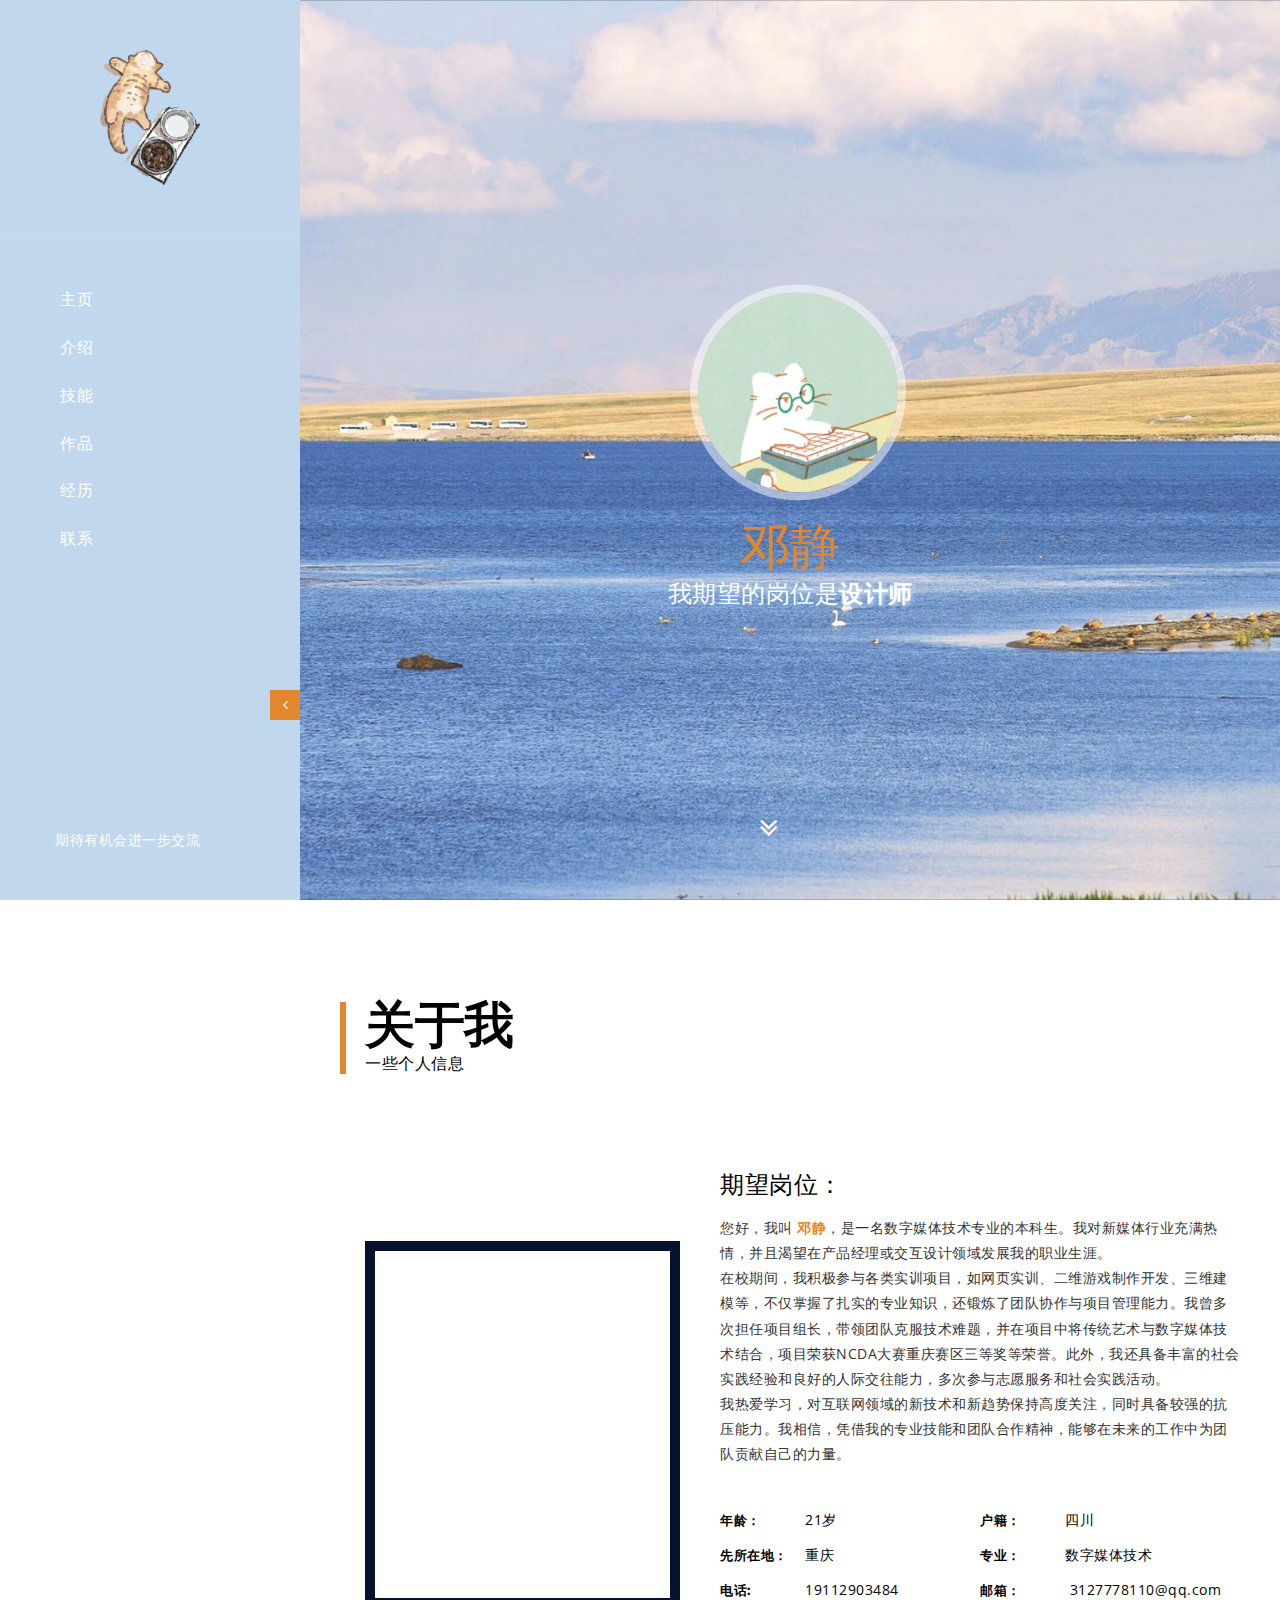
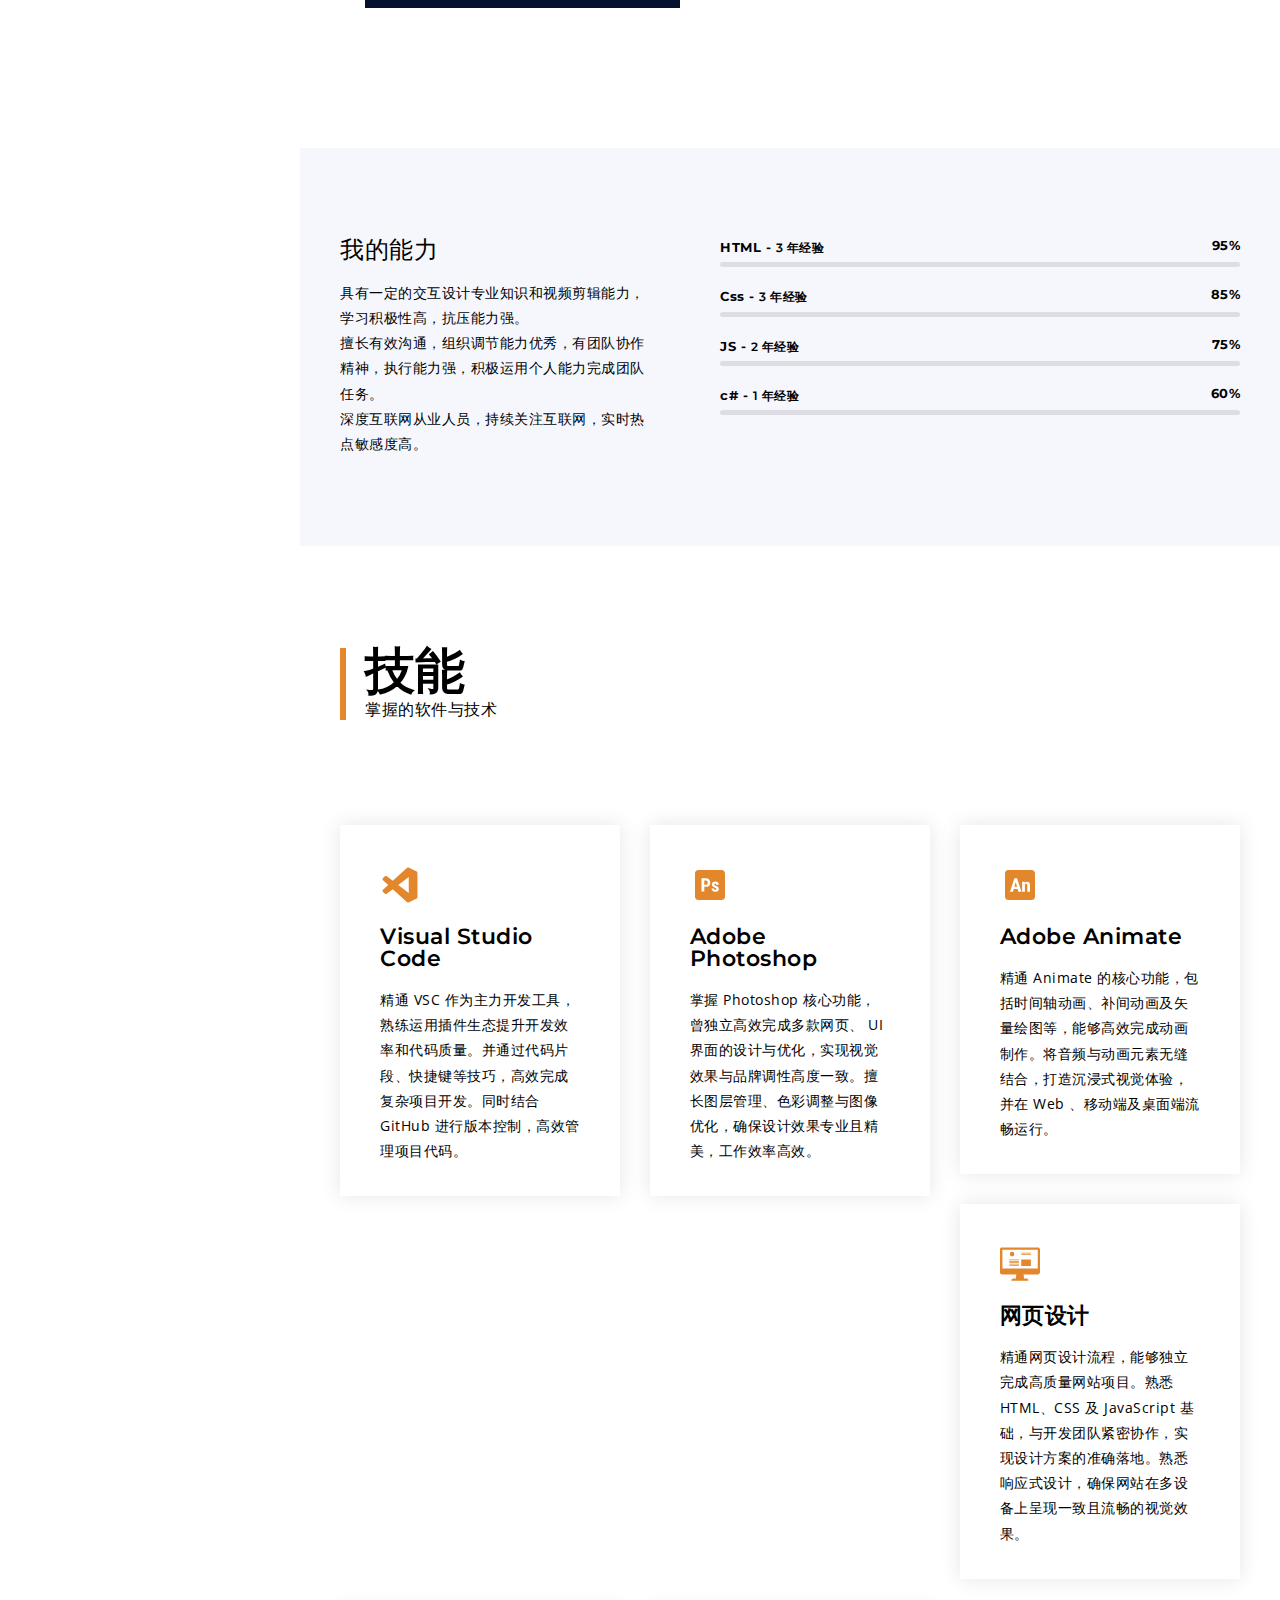
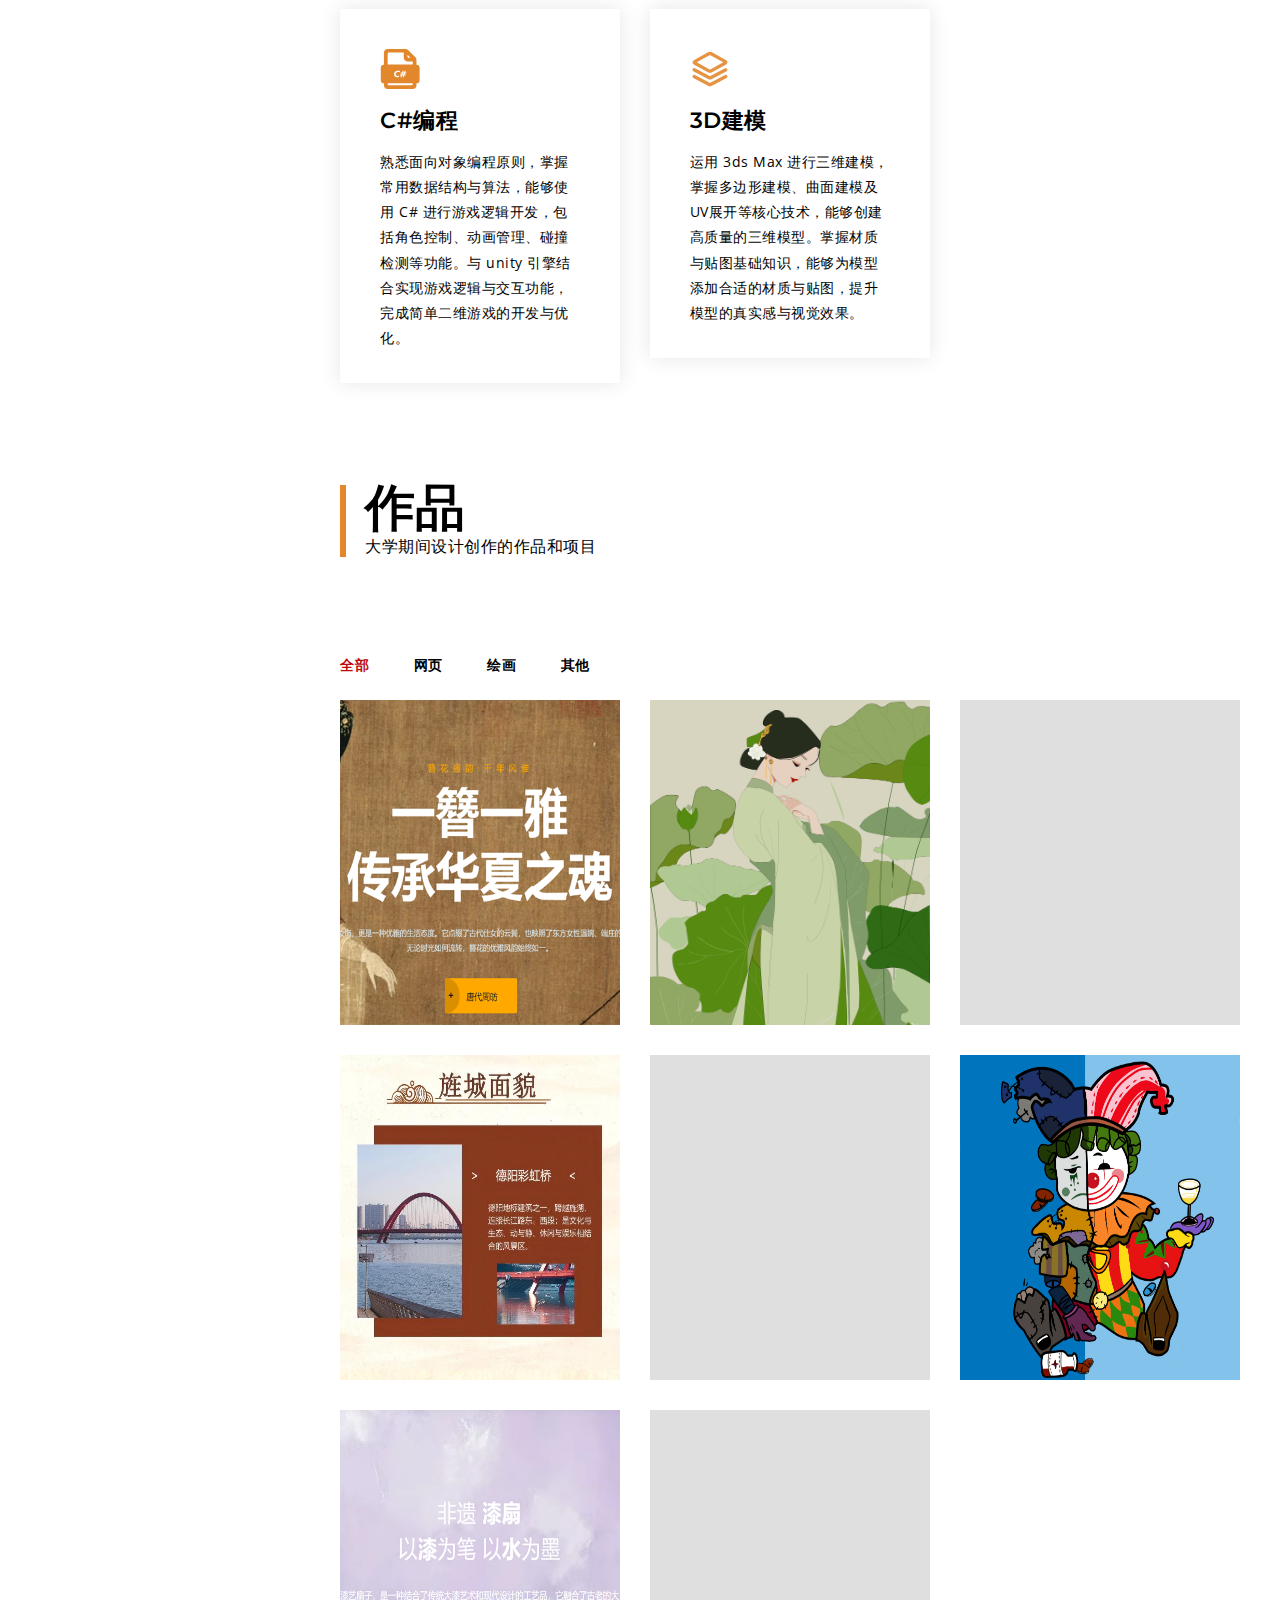
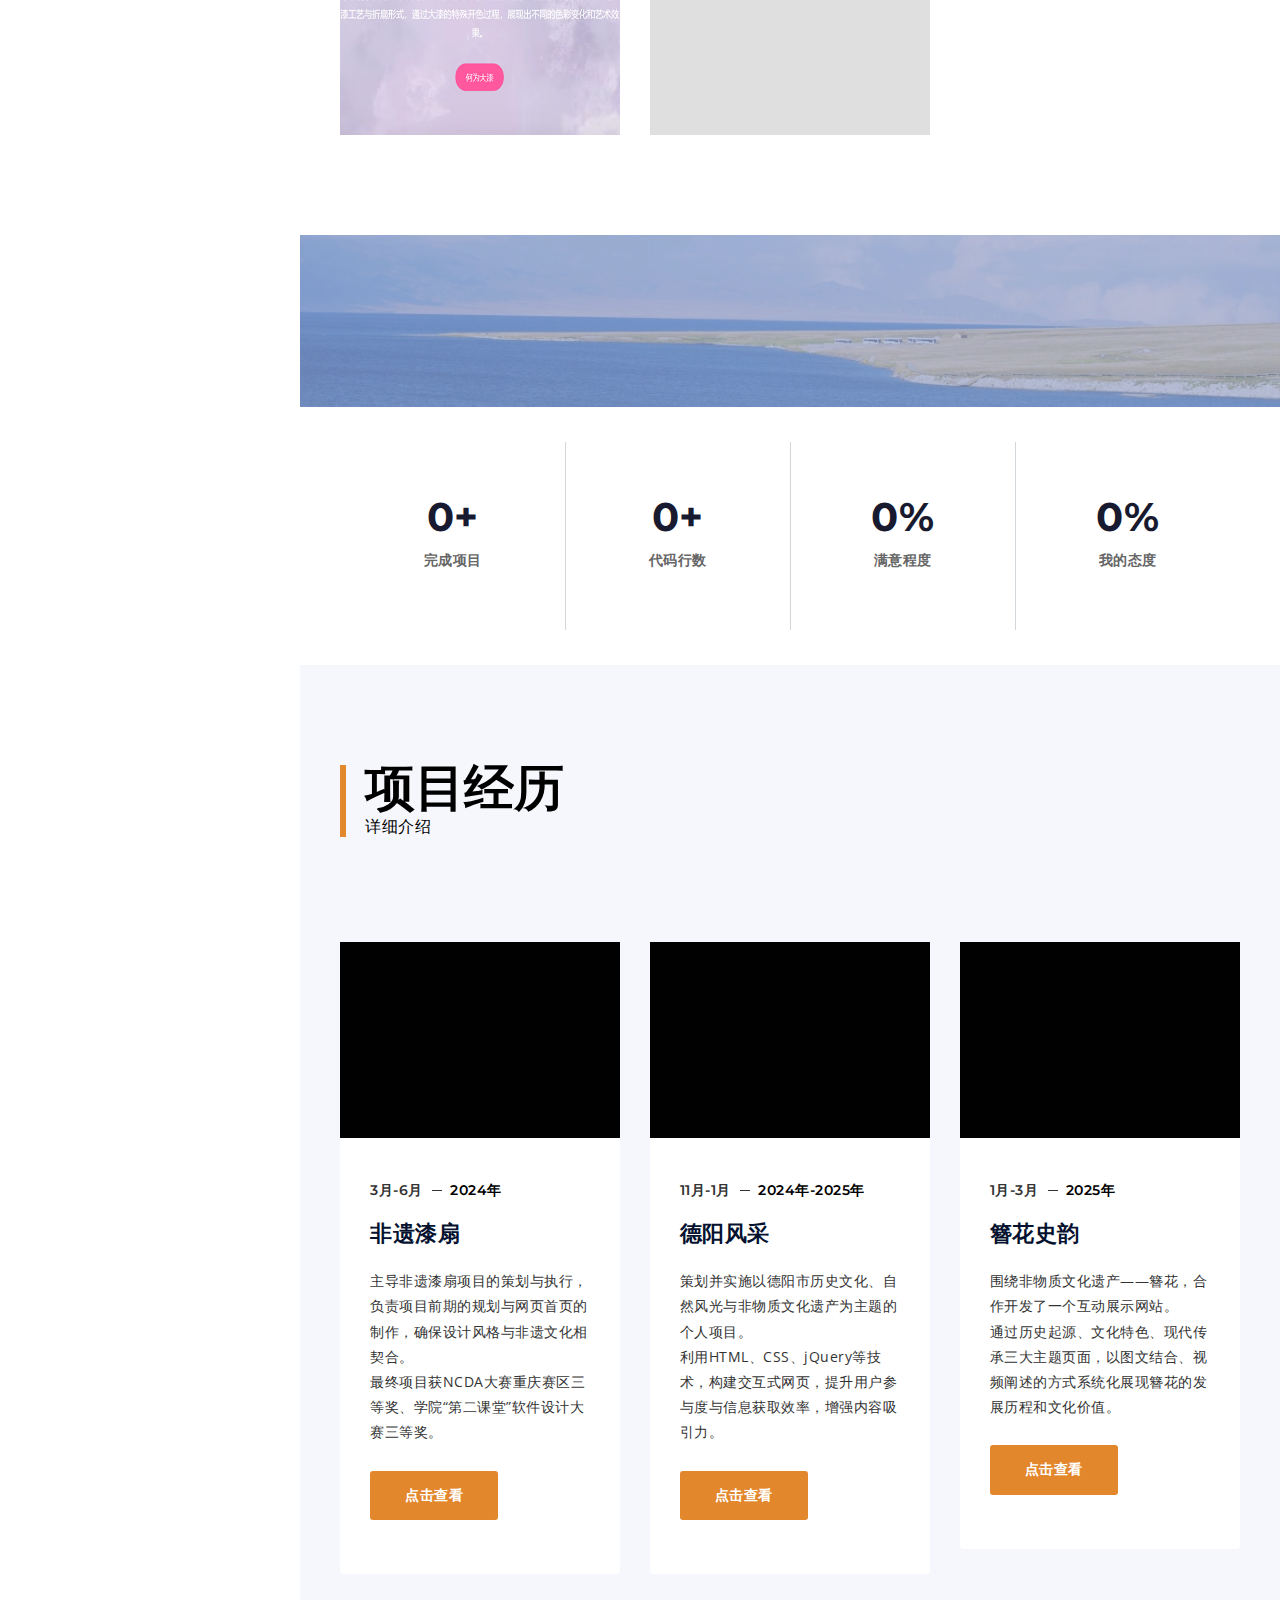
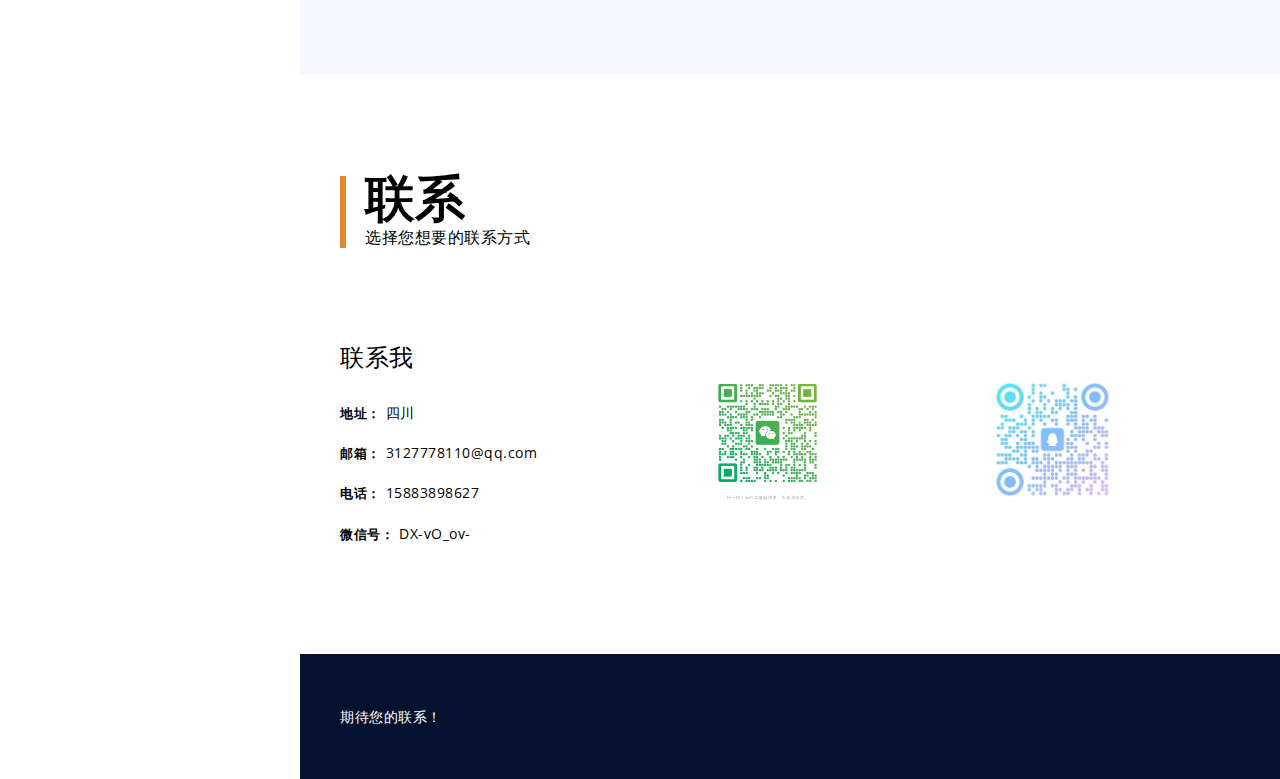
==== commit ce3ca0ff: "修改" ====
--- a/index.html
+++ b/index.html
@@ -503,7 +503,7 @@
 													<h3><a href="#">非遗漆扇</a></h3>
 												</div>
 												<div class="definition">
-													<p>主导非遗漆扇项目的策划与执行，负责项目前期的规划与网页首页的制作，确保设计风格与非遗文化相契合。<br>荣获NCDA大赛重庆赛区三等奖、学院“第二课堂”软件设计大赛三等奖。</p>
+													<p>主导非遗漆扇项目的策划与执行，负责项目前期的规划与网页首页的制作，确保设计风格与非遗文化相契合。<br>最终项目获NCDA大赛重庆赛区三等奖、学院“第二课堂”软件设计大赛三等奖。</p>
 												</div>
 												<div class="read">
 													<a href="../非遗漆扇/index.html"><span>点击查看</span></a>												</div>
